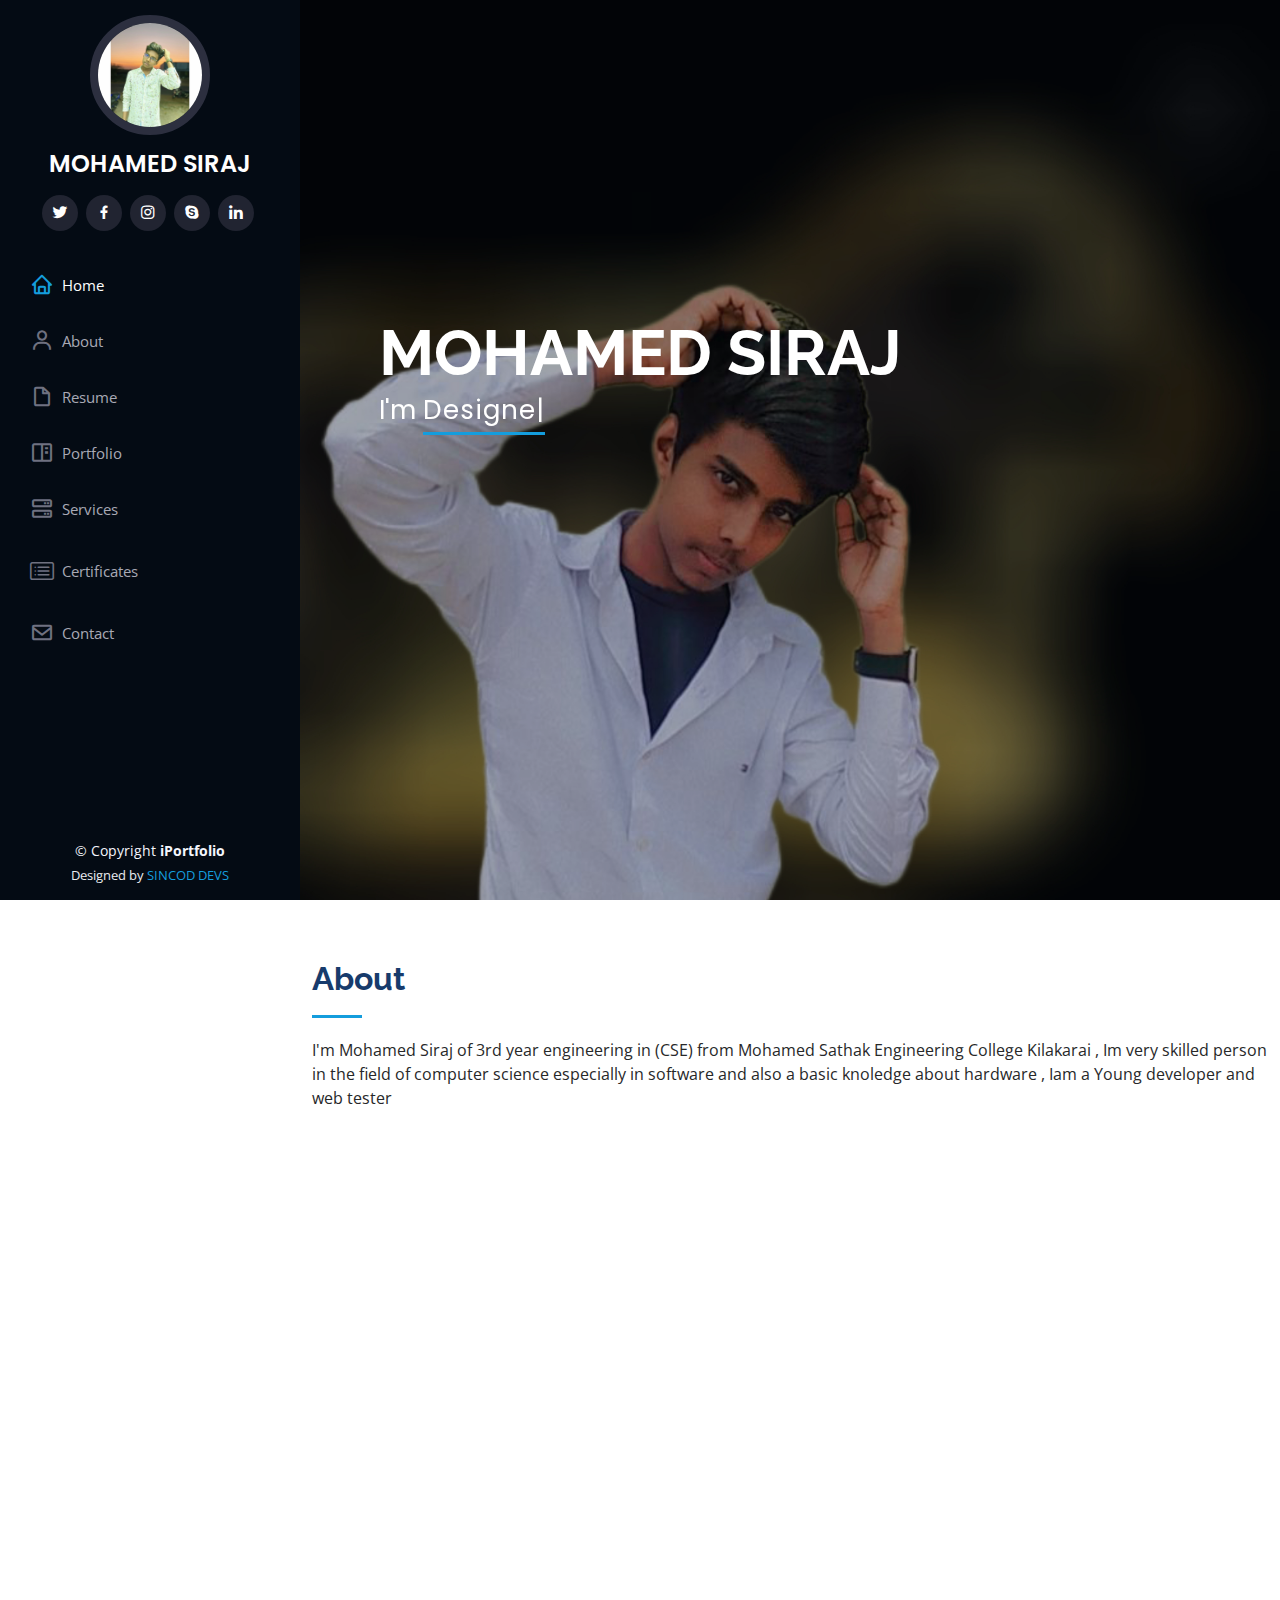
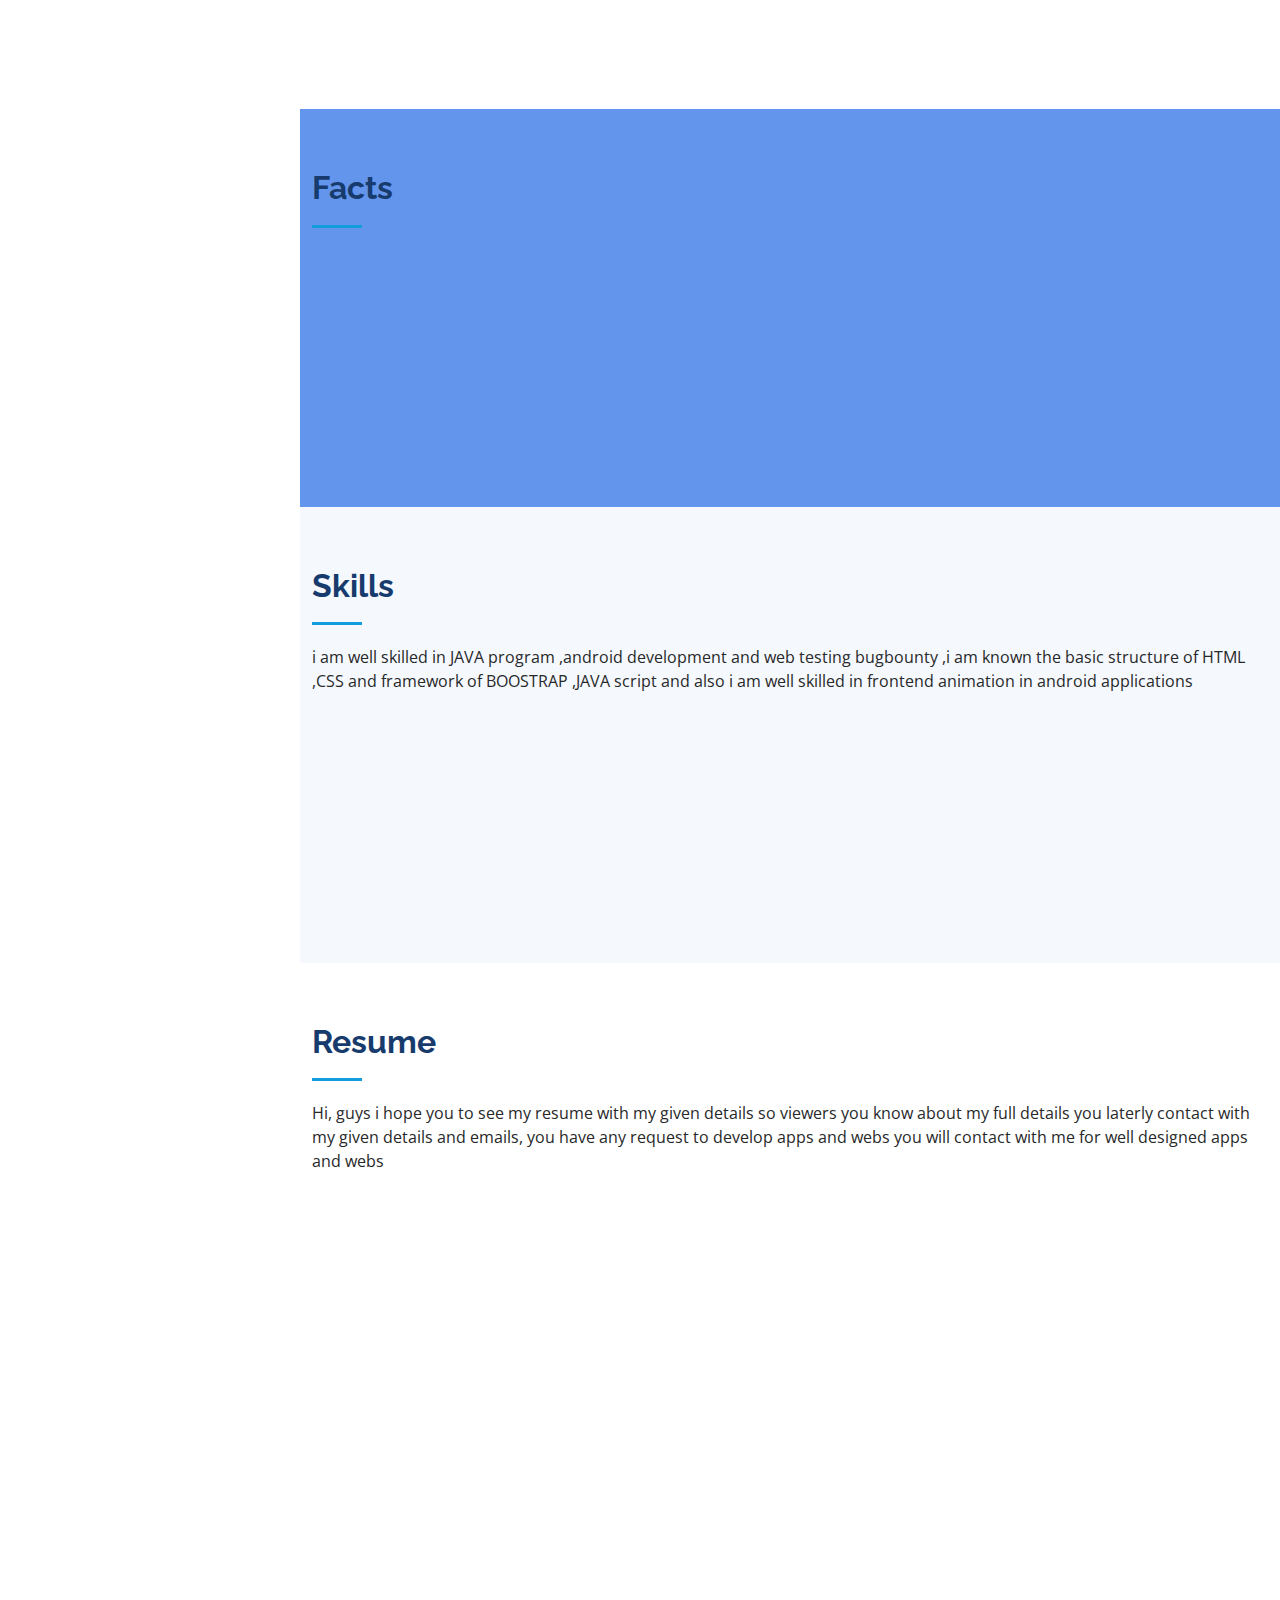
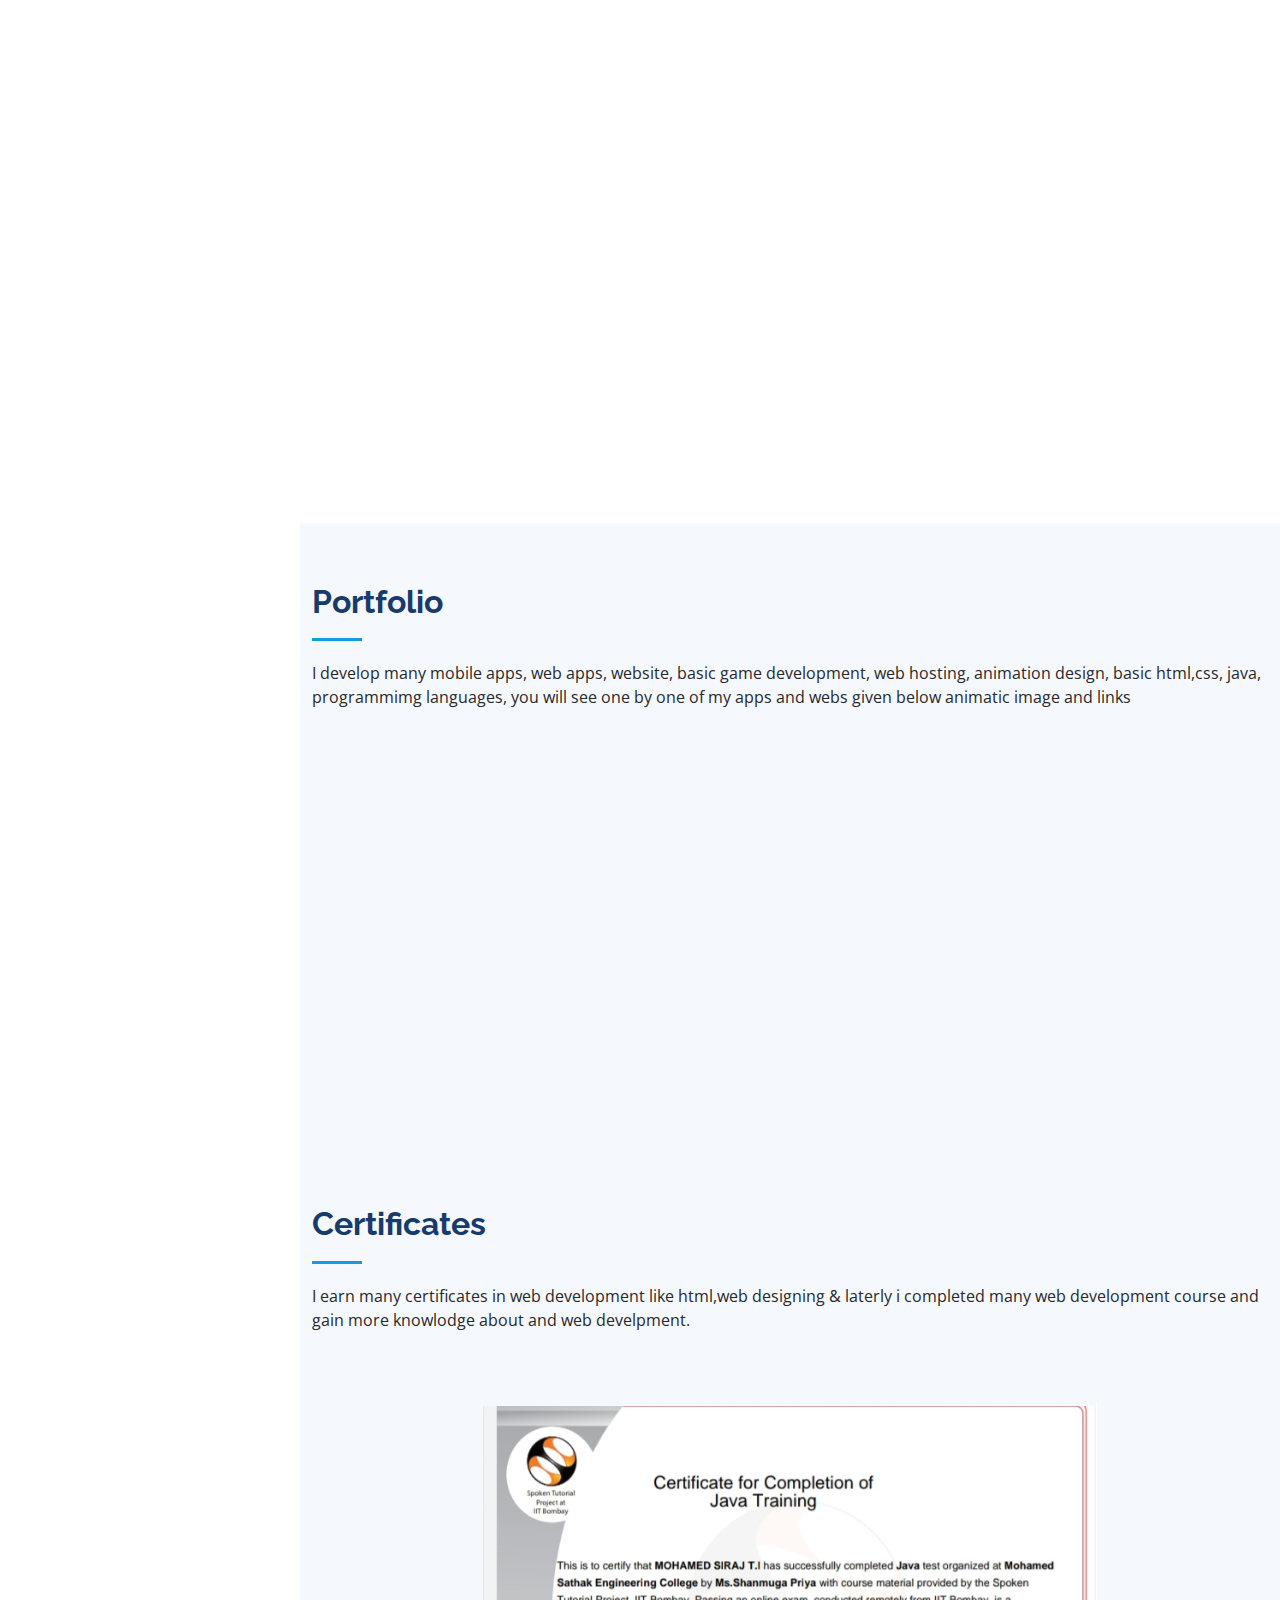
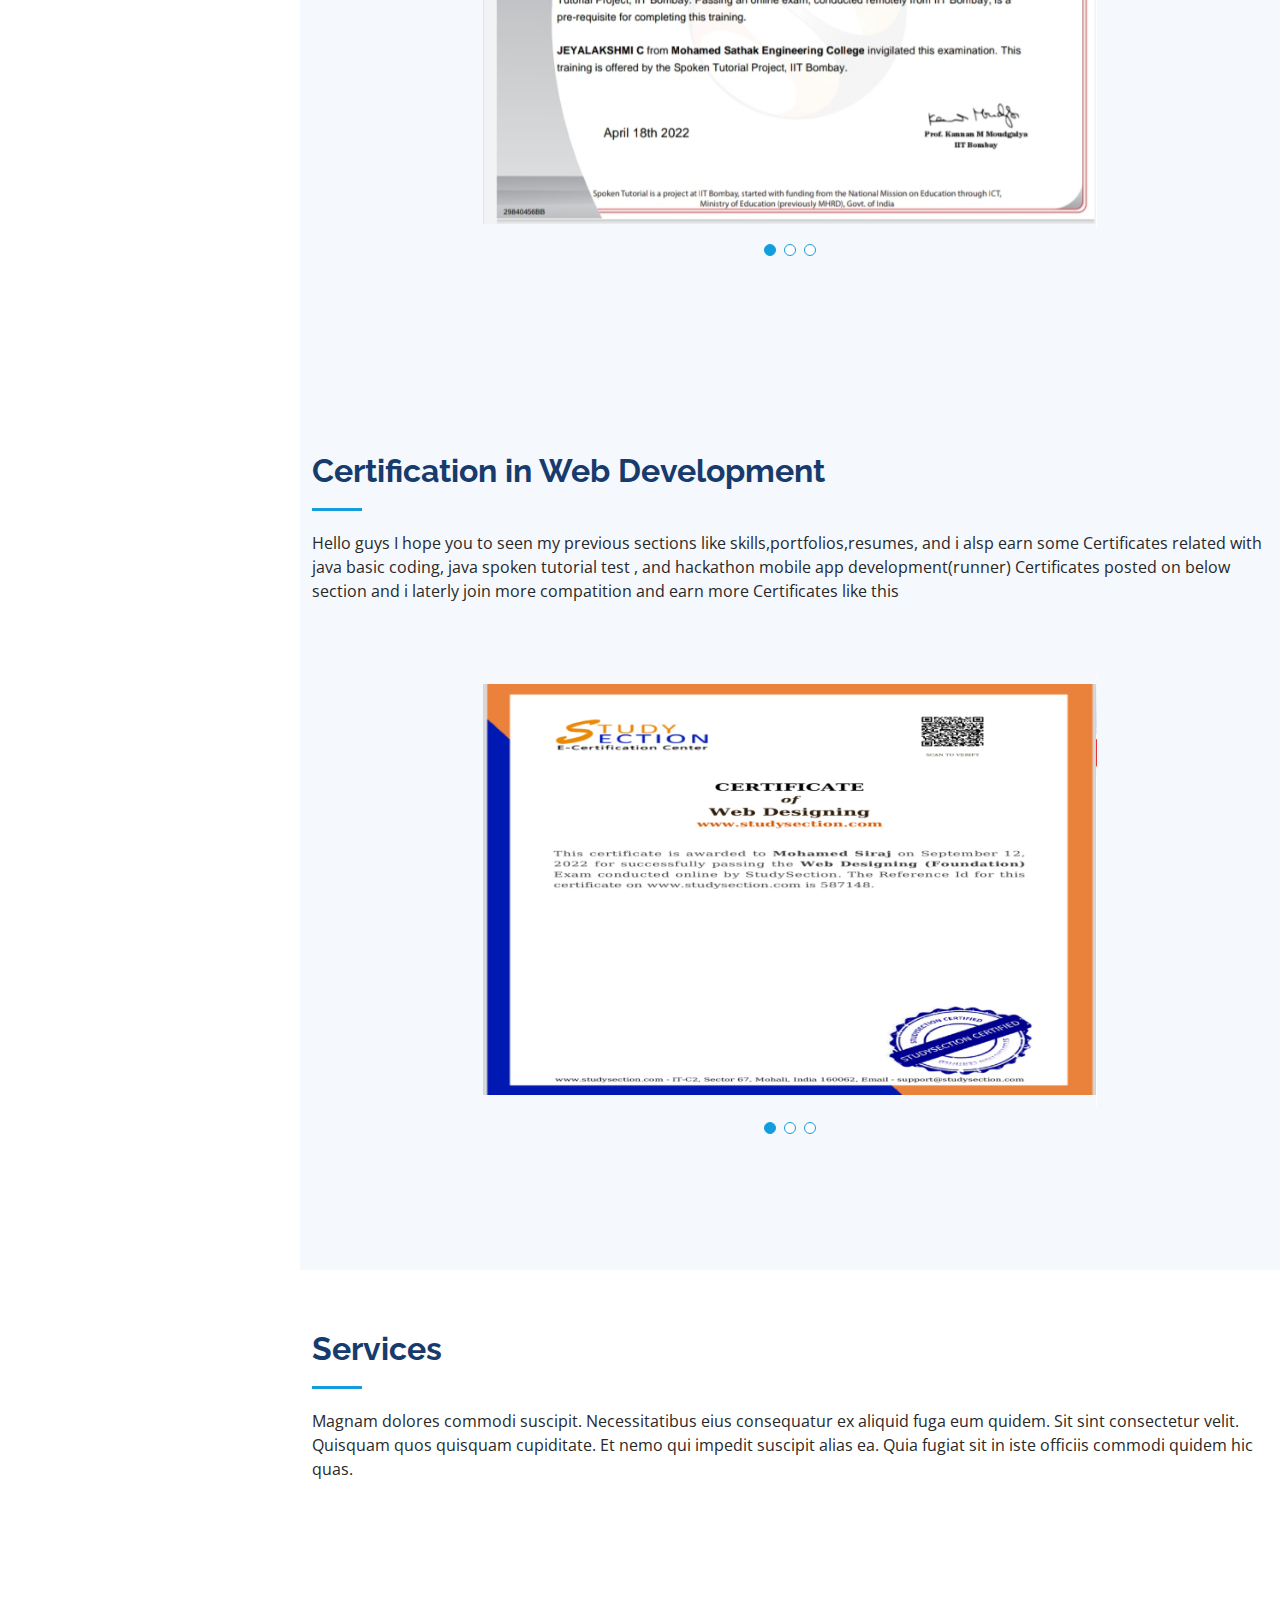
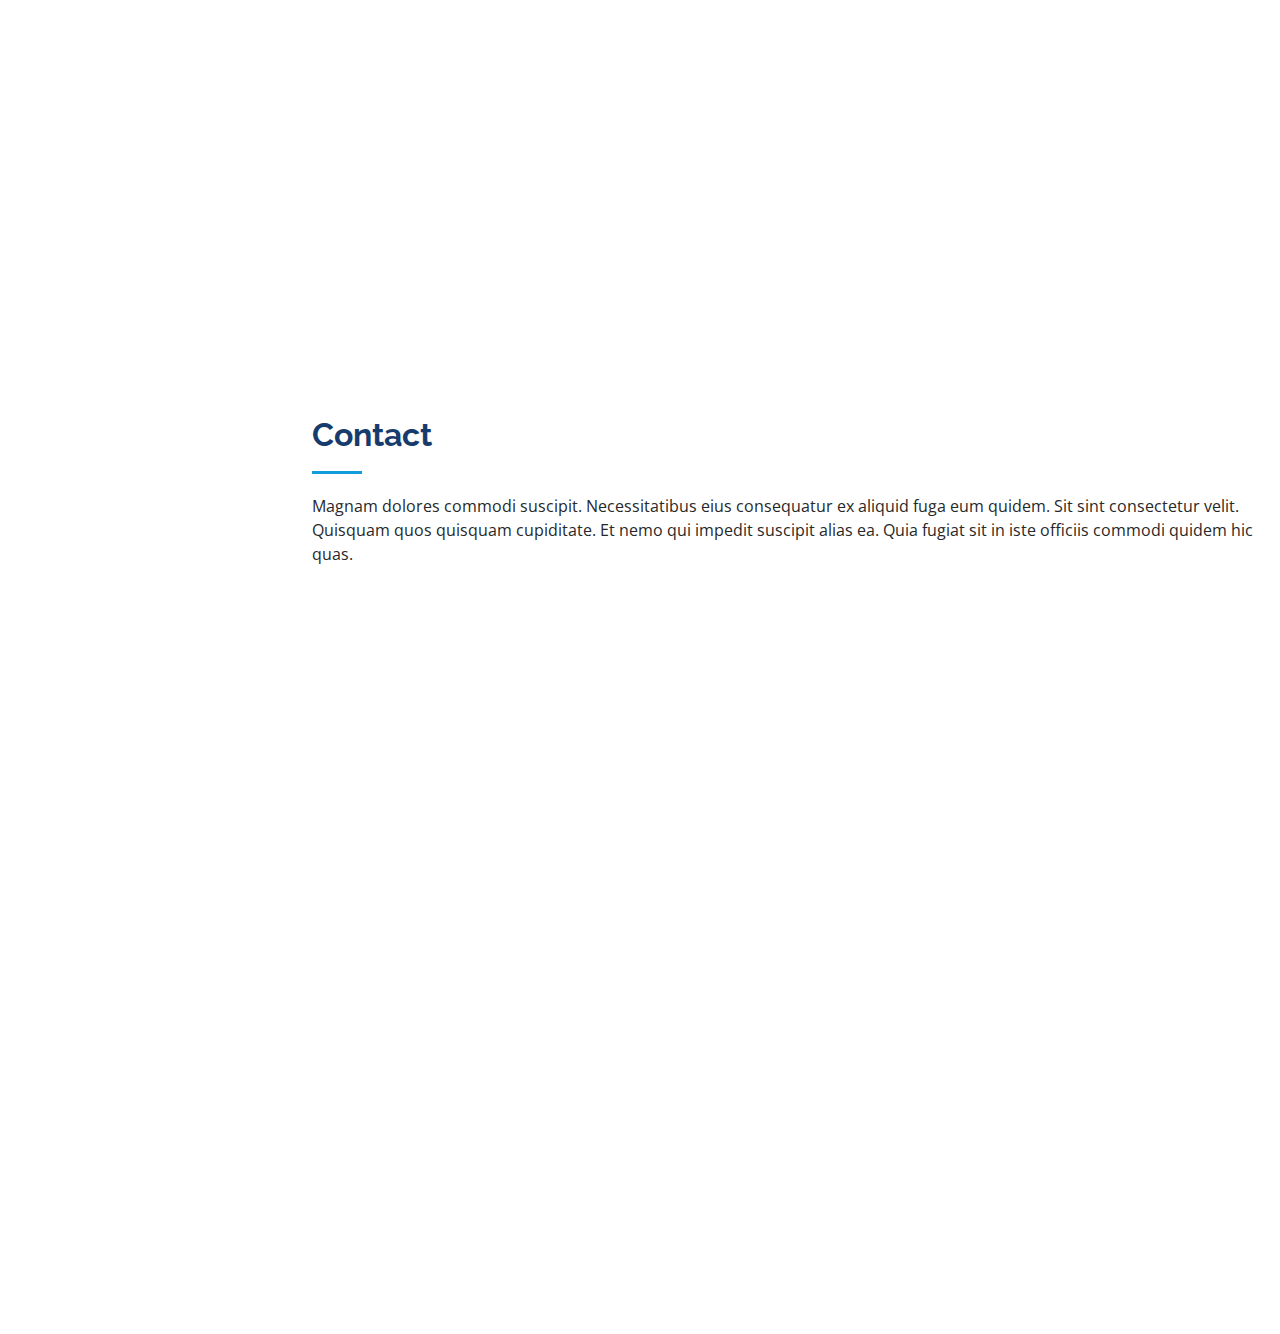
==== index.html @ d6db5597 "certficate update" ====
<!DOCTYPE html>
<html lang="en">

<head>
  <meta charset="utf-8">
  <meta content="width=device-width, initial-scale=1.0" name="viewport">

  <title>Mohamed siraj - portfolio</title>
  <meta content="" name="description">
  <meta content="" name="keywords">

  <!-- Favicons -->
  <link href="assets1/img/favicon.png" rel="icon">
  <link href="assets1/img/apple-touch-icon.png" rel="apple-touch-icon">

  <!-- Google Fonts -->
  <link href="https://fonts.googleapis.com/css?family=Open+Sans:300,300i,400,400i,600,600i,700,700i|Raleway:300,300i,400,400i,500,500i,600,600i,700,700i|Poppins:300,300i,400,400i,500,500i,600,600i,700,700i" rel="stylesheet">

  <!-- Vendor CSS Files -->
  <link href="assets/vendor/aos/aos.css" rel="stylesheet">
  <link href="assets/vendor/bootstrap/css/bootstrap.min.css" rel="stylesheet">
  <link href="assets/vendor/bootstrap-icons/bootstrap-icons.css" rel="stylesheet">
  <link href="assets/vendor/boxicons/css/boxicons.min.css" rel="stylesheet">
  <link href="assets/vendor/glightbox/css/glightbox.min.css" rel="stylesheet">
  <link href="assets/vendor/swiper/swiper-bundle.min.css" rel="stylesheet">

  <!-- Template Main CSS File -->
  <link href="assets/css/style.css" rel="stylesheet">

 
</head>

<body>

  <!-- ======= Mobile nav toggle button ======= -->
  <i class="bi bi-list mobile-nav-toggle d-xl-none"></i>

  
  
  <script type="module">
  // Import the functions you need from the SDKs you need
  import { initializeApp } from "https://www.gstatic.com/firebasejs/9.9.4/firebase-app.js";
  import { getAnalytics } from "https://www.gstatic.com/firebasejs/9.9.4/firebase-analytics.js";
  import { getDatabase } from "https://www.gstatic.com/firebasejs/9.9.4/firebase-database.js";
  import { getStorage } from "https://www.gstatic.com/firebasejs/9.9.4/firebase-analytics.js";
  import { getAuthentication } from "https://www.gstatic.com/firebasejs/9.9.4/firebase-auth.js";
  // TODO: Add SDKs for Firebase products that you want to use
  // https://firebase.google.com/docs/web/setup#available-libraries

  // Your web app's Firebase configuration
  // For Firebase JS SDK v7.20.0 and later, measurementId is optional
  const firebaseConfig = {
    apiKey: "AIzaSyDGvlFS9Atp6MIbkFaEzrzu4TJWOmEsTiU",
    authDomain: "sirajportfolio.firebaseapp.com",
    projectId: "sirajportfolio",
    storageBucket: "sirajportfolio.appspot.com",
    messagingSenderId: "904109869773",
    appId: "1:904109869773:web:65764b7cd0e0a2a2977784",
    measurementId: "G-HX9YPECWRG"
  };

  // Initialize Firebase
  const app = initializeApp(firebaseConfig);
  const analytics = getAnalytics(app);
</script>

  <!-- ======= Header ======= -->
  <header id="header">
    <div class="d-flex flex-column">

      <div class="profile">
        <img src="siraj.jpg" alt="" class="img-fluid rounded-circle">
        <h1 class="text-light"><a href="index.html">MOHAMED SIRAJ</a></h1>
        <div class="social-links mt-3 text-center">
          <a href="#" class="twitter"><i class="bx bxl-twitter"></i></a>
          <a href="https://www.facebook.com/mohamedsiraj.mohamedsiraj.967" class="facebook"><i class="bx bxl-facebook"></i></a>
          <a href="https://instagram.com/mr_dio_walker?igshid=YmMyMTA2M2Y=" class="instagram"><i class="bx bxl-instagram"></i></a>
          <a href="#" class="google-plus"><i class="bx bxl-skype"></i></a>
          <a href="https://www.linkedin.com/in/mohamed-siraj-1a1910234" class="linkedin"><i class="bx bxl-linkedin"></i></a>
        </div>
      </div>

      <nav id="navbar" class="nav-menu navbar">
        <ul>
          <li><a href="#hero" class="nav-link scrollto active"><i class="bx bx-home"></i> <span>Home</span></a></li>
          <li><a href="#about" class="nav-link scrollto"><i class="bx bx-user"></i> <span>About</span></a></li>
          <li><a href="#resume" class="nav-link scrollto"><i class="bx bx-file-blank"></i> <span>Resume</span></a></li>
          <li><a href="#portfolio" class="nav-link scrollto"><i class="bx bx-book-content"></i> <span>Portfolio</span></a></li>
          <li><a href="#services" class="nav-link scrollto"><i class="bx bx-server"></i> <span>Services</span></a></li>
           <li><a href="#Certificates" class="nav-link scrollto"><i class="bi bi-card-list"></i> <span>Certificates</span></a></li>
          <li><a href="#contact" class="nav-link scrollto"><i class="bx bx-envelope"></i> <span>Contact</span></a></li>
         
          
        </ul>
      </nav><!-- .nav-menu -->
    </div>
  </header><!-- End Header -->

  <!-- ======= Hero Section ======= -->
  <section id="hero" class="d-flex flex-column justify-content-center align-items-center">
    <div class="hero-container" data-aos="fade-in">
      <h1>MOHAMED SIRAJ</h1>
      <p>I'm <span class="typed" data-typed-items="Designer, Developer, Freelancer, Photographer"></span></p>
    </div>
    <div class="slideshow-container">

      <div class="mySlides fade">
        <div class="numbertext">1 / 3</div>
        <img src="assets/img/siraj.jpg" style="width:100%">
        <div class="text">Caption Text</div>
      </div>
      
      <div class="mySlides fade">
        <div class="numbertext">2 / 3</div>
        <img src="sirajbhai.jpg" style="width:100%">
        <div class="text">Caption Two</div>
      </div>
      
      <div class="mySlides fade">
        <div class="numbertext">3 / 3</div>
        <img src="siraj.jpg" style="width:100%">
        <div class="text">Caption Three</div>
      </div>
      
      </div>
      <br>
      
      <div style="text-align:center">
        <span class="dot"></span> 
        <span class="dot"></span> 
        <span class="dot"></span> 
      </div>

      <script>
        let slideIndex = 0;
        showSlides();
        
        function showSlides() {
          let i;
          let slides = document.getElementsByClassName("mySlides");
          let dots = document.getElementsByClassName("dot");
          for (i = 0; i < slides.length; i++) {
            slides[i].style.display = "none";  
          }
          slideIndex++;
          if (slideIndex > slides.length) {slideIndex = 1}    
          for (i = 0; i < dots.length; i++) {
            dots[i].className = dots[i].className.replace(" active", "");
          }
          slides[slideIndex-1].style.display = "block";  
          dots[slideIndex-1].className += " active";
          setTimeout(showSlides, 2000); // Change image every 2 seconds
        }
        </script>
              
  </section><!-- End Hero -->

  <main id="main">

    <!-- ======= About Section ======= -->
    <section id="about" class="about">
      <div class="container">

        <div class="section-title">
          <h2>About</h2>
          <p>I'm Mohamed Siraj of 3rd year engineering in (CSE) from Mohamed Sathak Engineering College Kilakarai , Im very skilled person in the field of computer science especially in software and also a basic knoledge about hardware , Iam a Young developer and web tester</p>
        </div>

        <div class="row">
          <div class="col-lg-4" data-aos="fade-right">
            <img src="assets1/img/fullimaherock.jpg" class="img-fluid" alt="noo image">
          </div>
          <div class="col-lg-8 pt-4 pt-lg-0 content" data-aos="fade-left">
            <h3>UI/UX Designer &amp; Web Developer.</h3>
            <p class="fst-italic">
              Lorem ipsum dolor sit amet, consectetur adipiscing elit, sed do eiusmod tempor incididunt ut labore et dolore
              magna aliqua.
            </p>
            <div class="row">
              <div class="col-lg-6">
                <ul>
                  <li><i class="bi bi-chevron-right"></i> <strong>Name:</strong> <span>siraj</span></li>
                  <li><i class="bi bi-chevron-right"></i> <strong>Birthday:</strong> <span>24 July 2002</span></li>
                  <li><i class="bi bi-chevron-right"></i> <strong>Website:</strong> <span>sincode.tech</span></li>
                  <li><i class="bi bi-chevron-right"></i> <strong>Phone:</strong> <span>8610673106</span></li>
                  <li><i class="bi bi-chevron-right"></i> <strong>City:</strong> <span>India, Tamilnadu</span></li>
                  
                 
                </ul>
              </div>
              <div class="col-lg-6">
                <ul>
                  <li><i class="bi bi-chevron-right"></i> <strong>Age:</strong> <span>20</span></li>
                  <li><i class="bi bi-chevron-right"></i> <strong>Degree:</strong> <span>B.E.CSE</span></li>
                  <li><i class="bi bi-chevron-right"></i> <strong>Email:</strong> <span>mohamedsiraj237@gmail.com</span></li>
                  <li><i class="bi bi-chevron-right"></i> <strong>Freelance:</strong> <span>Available</span></li>
                  
                </ul>
              </div>
            </div>
            <p>
              Officiis eligendi itaque labore et dolorum mollitia officiis optio vero. Quisquam sunt adipisci omnis et ut. Nulla accusantium dolor incidunt officia tempore. Et eius omnis.
              Cupiditate ut dicta maxime officiis quidem quia. Sed et consectetur qui quia repellendus itaque neque. Aliquid amet quidem ut quaerat cupiditate. Ab et eum qui repellendus omnis culpa magni laudantium dolores.
            </p>
          </div>
        </div>

      </div>
    </section><!-- End About Section -->

    <!-- ======= Facts Section ======= -->
    <section id="facts" class="facts">
      <div class="container">

        <div class="section-title">
          <h2>Facts</h2>
   
        </div>

        <div class="row no-gutters">

          <div class="col-lg-3 col-md-6 d-md-flex align-items-md-stretch" data-aos="fade-up">
            <div class="count-box">
              <i class="bi bi-emoji-smile"></i>
              <span data-purecounter-start="0" data-purecounter-end="6" data-purecounter-duration="1" class="purecounter"></span>
              <p><strong>Happy Clients</strong> Msec College and Shasc college</p>
            </div>
          </div>

          <div class="col-lg-3 col-md-6 d-md-flex align-items-md-stretch" data-aos="fade-up" data-aos-delay="100">
            <div class="count-box">
              <i class="bi bi-journal-richtext"></i>
              <span data-purecounter-start="0" data-purecounter-end="10" data-purecounter-duration="1" class="purecounter"></span>
              <p><strong>Projects</strong> we are develped 10+ projects</p>
            </div>
          </div>

          <div class="col-lg-3 col-md-6 d-md-flex align-items-md-stretch" data-aos="fade-up" data-aos-delay="200">
            <div class="count-box">
              <i class="bi bi-headset"></i>
              <span data-purecounter-start="0" data-purecounter-end="145" data-purecounter-duration="1" class="purecounter"></span>
              <p><strong>Hours Of Support</strong> develop apps and webs</p>
            </div>
          </div>

          <div class="col-lg-3 col-md-6 d-md-flex align-items-md-stretch" data-aos="fade-up" data-aos-delay="300">
            <div class="count-box">
              <i class="bi bi-people"></i>
              <span data-purecounter-start="0" data-purecounter-end="7" data-purecounter-duration="1" class="purecounter"></span>
              <p><strong>Hard Workers</strong> Sincod Team</p>
            </div>
          </div>

        </div>

      </div>
    </section><!-- End Facts Section -->

    <!-- ======= Skills Section ======= -->
    <section id="skills" class="skills section-bg">
      <div class="container">

        <div class="section-title">
          <h2>Skills</h2>
          <p>i am well skilled in JAVA program ,android development and web testing bugbounty
          ,i am known the basic structure of HTML ,CSS and framework of BOOSTRAP ,JAVA script and also
          i am well skilled in frontend animation in android applications
          </p>
        </div>

        <div class="row skills-content">

          <div class="col-lg-6" data-aos="fade-up">

            <div class="progress">
              <span class="skill">HTML <i class="val">70%</i></span>
              <div class="progress-bar-wrap">
                <div class="progress-bar" role="progressbar" aria-valuenow="70" aria-valuemin="0" aria-valuemax="100"></div>
              </div>
            </div>

            <div class="progress">
              <span class="skill">CSS <i class="val">60%</i></span>
              <div class="progress-bar-wrap">
                <div class="progress-bar" role="progressbar" aria-valuenow="60" aria-valuemin="0" aria-valuemax="100"></div>
              </div>
            </div>

            <div class="progress">
              <span class="skill">JavaScript <i class="val">50%</i></span>
              <div class="progress-bar-wrap">
                <div class="progress-bar" role="progressbar" aria-valuenow="50" aria-valuemin="0" aria-valuemax="100"></div>
              </div>
            </div>

          </div>

          <div class="col-lg-6" data-aos="fade-up" data-aos-delay="100">

            <div class="progress">
              <span class="skill">PHP <i class="val">40%</i></span>
              <div class="progress-bar-wrap">
                <div class="progress-bar" role="progressbar" aria-valuenow="40" aria-valuemin="0" aria-valuemax="100"></div>
              </div>
            </div>

            <div class="progress">
              <span class="skill">animation  <i class="val">90%</i></span>
              <div class="progress-bar-wrap">
                <div class="progress-bar" role="progressbar" aria-valuenow="90" aria-valuemin="0" aria-valuemax="100"></div>
              </div>
            </div>

            <div class="progress">
              <span class="skill">Photoshop <i class="val">77%</i></span>
              <div class="progress-bar-wrap">
                <div class="progress-bar" role="progressbar" aria-valuenow="77" aria-valuemin="0" aria-valuemax="100"></div>
              </div>
            </div>

          </div>

        </div>

      </div>
    </section><!-- End Skills Section -->

    <!-- ======= Resume Section ======= -->
    <section id="resume" class="resume">
      <div class="container">

        <div class="section-title">
          <h2>Resume</h2>
          <p>Hi, guys i hope you to see my resume with my given details so viewers you know about my full details you laterly contact with my given details and emails, you have any request to develop apps and webs you will contact with me for well designed apps and webs </p>
        </div>

        <div class="row">
          <div class="col-lg-6" data-aos="fade-up">
            <h3 class="resume-title">Sumary</h3>
            <div class="resume-item pb-0">
              <h4>mohamed siraj</h4>
              <p><em>Iam Mohamed Siraj from kilakarai,Ramanathapuram District, Iam studying in Mohamed Sathak Engineering College in Department of CSE in 2nd year </em></p>
              <ul>
                <li>india,tamilnadu,sivagangai</li>
                <li>8610673106</li>
                <li>mohamedsiraj237@gmail.com</li>
              </ul>
            </div>

            <h3 class="resume-title">Education</h3>
            <div class="resume-item">
              <h4>bachler of  Computer Science engineering &amp; Web Design</h4>
              <h5>2020 - 2024</h5>
              <p><em>Mohamed Sathak Engineering College </em></p>
              <p>Qui deserunt veniam. Et sed aliquam labore tempore sed quisquam iusto autem sit. Ea vero voluptatum qui ut dignissimos deleniti nerada porti sand markend</p>
            </div>
            <div class="resume-item">
              <h4>+2 studies &amp; programmimg</h4>
              <h5>2018 - 2020</h5>
              <p><em>St.Anne's convent Higher Secondary School </em></p>
              <p>Quia nobis sequi est occaecati aut. Repudiandae et iusto quae reiciendis et quis Eius vel ratione eius unde vitae rerum voluptates asperiores voluptatem Earum molestiae consequatur neque etlon sader mart dila</p>
            </div>
          </div>
          <div class="col-lg-6" data-aos="fade-up" data-aos-delay="100">
            <h3 class="resume-title">Professional Experience</h3>
            <div class="resume-item">
              <h4>App development using java</h4>
              <h5>2022 - Present</h5>
              <p><em> </em></p>
              <ul>
                <li>Java is a widely used object-oriented programming language and software platform that runs on billions of devices</li>
                <li>ncluding notebook computers, mobile devices, gaming consoles, medical devices and many others. The rules and syntax of Java are based on the C and C++ languages.. </li>
                <li>ava app development offers the unique feature “Write Once and Run Anywhere” that allows Java developers </li>
                <li>The production of project budgets ranging from $2,000 - $25,000</li>
              </ul>
            </div>
            <div class="resume-item">
              <h4>web development using html css js</h4>
              <h5>2020 - 2024</h5>
              <p><em>Stepping Stone Advertising, New York, NY</em></p>
              <ul>
                <li>Web development is used to build a website using some languages like html,css,js,.</li>
                <li>HTML (HyperText Markup Language) is the most basic building block of the Web. It defines the meaning and structure of web content.</li>
                <li>What is framework  in programming?
                  A framework in programming is a tool that provides ready-made components or solutions that are customized in order to speed up development</li>
                
              </ul>
            </div>
          </div>
        </div>

      </div>
    </section><!-- End Resume Section -->

    <!-- ======= Portfolio Section ======= -->
    <section id="portfolio" class="portfolio section-bg">
      <div class="container">

        <div class="section-title">
          <h2>Portfolio</h2>
          <p>I develop many mobile apps, web apps, website, basic game development, web hosting, animation design, basic html,css, java, programmimg languages, you will see one by one of my apps and webs given below animatic image and links</p>
        </div>

        <div class="row" data-aos="fade-up">
          <div class="col-lg-12 d-flex justify-content-center">
            <ul id="portfolio-flters">
              <li data-filter="*" class="filter-active">All</li>
              <li data-filter=".filter-app">App</li>
              <li data-filter=".filter-card">Card</li>
              <li data-filter=".filter-web">Web</li>
            </ul>
          </div>
        </div>

        <div class="row portfolio-container" data-aos="fade-up" data-aos-delay="100">

          <div class="col-lg-4 col-md-6 portfolio-item filter-app">
            <div class="portfolio-wrap">
              <img src="assets1/img/portfolio/mobile app.jpg" class="img-fluid" alt="">
              <div class="portfolio-links">
                <a href="assets1/img/portfolio/mobile app.jpg" data-gallery="portfolioGallery" class="portfolio-lightbox" title="App 1"><i class="bx bx-plus"></i></a>
                <a href="appdevelop.html" title="More Details"><i class="bx bx-link"></i></a>
              </div>
            </div>  
          </div>

          <div class="col-lg-4 col-md-6 portfolio-item filter-web">
            <div class="portfolio-wrap">
              <img src="assets1/img/portfolio/quizer.jpg" class="img-fluid" alt="">
              <div class="portfolio-links">
                <a href="assets1/img/portfolio/quizer.jpg" data-gallery="portfolioGallery" class="portfolio-lightbox" title="Web 3"><i class="bx bx-plus"></i></a>
                <a href="inner-page2.html" title="More Details"><i class="bx bx-link"></i></a>
              </div>
            </div>
          </div>

          <div class="col-lg-4 col-md-6 portfolio-item filter-app">
            <div class="portfolio-wrap">
              <img src="assets1/img/portfolio/converter.jpg" class="img-fluid" alt="">
              <div class="portfolio-links">
                <a href="assets1/img/portfolio/converter.jpg" data-gallery="portfolioGallery" class="portfolio-lightbox" title="App 2"><i class="bx bx-plus"></i></a>
                <a href="portfolio-converter.html" title="More Details"><i class="bx bx-link"></i></a>
              </div>
            </div>
          </div>

          <div class="col-lg-4 col-md-6 portfolio-item filter-app">
            <div class="portfolio-wrap">
              <img src="assets1/img/portfolio/calculator.jpg" class="img-fluid" alt="">
              <div class="portfolio-links">
                <a href="assets1/img/portfolio/calculator.jpg" data-gallery="portfolioGallery" class="portfolio-lightbox" title="App 2"><i class="bx bx-plus"></i></a>
                <a href="calculater.html" title="More Details"><i class="bx bx-link"></i></a>
              </div>
            </div>
          </div>

          <div class="col-lg-4 col-md-6 portfolio-item filter-card">
            <div class="portfolio-wrap">
              <img src="assets1/img/portfolio/login.jpg" class="img-fluid" alt="">
              <div class="portfolio-links">
                <a href="assets1/img/portfolio/login.jpg" data-gallery="portfolioGallery" class="portfolio-lightbox" title="Card 2"><i class="bx bx-plus"></i></a>
                <a href="portfolio-login.html" title="More Details"><i class="bx bx-link"></i></a>
              </div>
            </div>
          </div>

          <div class="col-lg-4 col-md-6 portfolio-item filter-web">
            <div class="portfolio-wrap">
              <img src="assets1/img/portfolio/bug.jpg" class="img-fluid" alt="">
              <div class="portfolio-links">
                <a href="assets1/img/portfolio/bug.jpg" data-gallery="portfolioGallery" class="portfolio-lightbox" title="Web 2"><i class="bx bx-plus"></i></a>
                <a href="bug.html" title="More Details"><i class="bx bx-link"></i></a>
              </div>
            </div>
          </div>

          <div class="col-lg-4 col-md-6 portfolio-item filter-app">
            <div class="portfolio-wrap">
              <img src="assets1/img/portfolio/noda.jpg" class="img-fluid" alt="poda loosu">
              <div class="portfolio-links">
                <a href="assets1/img/portfolio/noda.jpg" data-gallery="portfolioGallery" class="portfolio-lightbox" title="App 3"><i class="bx bx-plus"></i></a>
                <a href="portfolio-details.html" title="More Details"><i class="bx bx-link"></i></a>
              </div>
            </div>
          </div>

          <div class="col-lg-4 col-md-6 portfolio-item filter-card">
            <div class="portfolio-wrap">
              <img src="assets1/img/portfolio/game.jpg" class="img-fluid" alt="">
              <div class="portfolio-links">
                <a href="assets11/img/portfolio/game.jpg" data-gallery="portfolioGallery" class="portfolio-lightbox" title="Card 1"><i class="bx bx-plus"></i></a>
                <a href="game.html" title="More Details"><i class="bx bx-link"></i></a>
              </div>
            </div>
          </div>

          <div class="col-lg-4 col-md-6 portfolio-item filter-card">
            <div class="portfolio-wrap">
              <img src="assets1/img/portfolio/programmimg.jpg" class="img-fluid" alt="">
              <div class="portfolio-links">
                <a href="assets1/img/portfolio/programmimg.jpg" data-gallery="portfolioGallery" class="portfolio-lightbox" title="Card 3"><i class="bx bx-plus"></i></a>
                <a href="program.html" title="More Details"><i class="bx bx-link"></i></a>
              </div>
            </div>
          </div>

          <div class="col-lg-4 col-md-6 portfolio-item filter-web">
            <div class="portfolio-wrap">
              <img src="assets1/img/portfolio/web hosting.jpg" class="img-fluid" alt="">
              <div class="portfolio-links">
                <a href="assets1/img/portfolio/web hosting.jpg" data-gallery="portfolioGallery" class="portfolio-lightbox" title="Web 3"><i class="bx bx-plus"></i></a>
                <a href="hosting.html" title="More Details"><i class="bx bx-link"></i></a>
              </div>
            </div>
          </div>

        </div>

      </div>

      <div class="col-lg-4 col-md-6 portfolio-item filter-web">
        <div class="portfolio-wrap">
          <img src="assets1/img/portfolio/web development.jpg" class="img-fluid" alt="">
          <div class="portfolio-links">
            <a href="assets1/img/portfolio/web development.jpg" data-gallery="portfolioGallery" class="portfolio-lightbox" title="Web 3"><i class="bx bx-plus"></i></a>
            <a href="webdevelop.html" title="More Details"><i class="bx bx-link"></i></a>
          </div>
        </div>
      </div>

    </div>

  </div>
    </section><!-- End Portfolio Section -->
  
   <section id="Certificates" class="Certificates section-bg">
      <div class="container">

        <div class="section-title">
          <h2>Certificates</h2>
          <p> I earn many certificates in web development like html,web designing & laterly i completed many web development course and gain more knowlodge about and web develpment. </p>
        </div>
        
        <section id="portfolio-details" class="portfolio-details">
          <div class="container">
    
            <div class="row gy-4">
    
              <div class="  col-lg-6 col-lg-8 mx-auto margin">
                <div class="portfolio-details-slider swiper">
                  <div class="swiper-wrapper align-items-center">
    
                    <div class="swiper-slide">
                      <img src="assets/img/certificate1.jpeg" alt="loading...">
                    </div>
    
                    <div class="swiper-slide">
                      <img src="assets/img/certificate2.jpeg" alt="loading...">
                    </div>
    
                    <div class="swiper-slide">
                      <img src="assets/img/certificate3.jpeg" alt="loading...">
                    </div>
    
                  </div>
                  <div class="swiper-pagination"></div>
                </div>
              </div>
  </div>
          </div>
        </section>
      </div>
    </section>
        </section>

<section id="Certificates" class="Certificates section-bg">
          <div class="container">
    
            <div class="section-title">
              <h2>Certification in Web Development</h2>
              <p>Hello guys I hope you to seen my previous sections like skills,portfolios,resumes, and i alsp earn some Certificates related with java basic coding, java spoken tutorial test , and hackathon mobile app development(runner) Certificates posted on below section and i laterly join more compatition and earn more Certificates like this </p>
            </div>
            
            <section id="portfolio-details" class="portfolio-details">
              <div class="container">
        
                <div class="row gy-4">
        
                  <div class="col-lg-6 col-lg-8 mx-auto margin ">
                    <div class="portfolio-details-slider swiper">
                      <div class="swiper-wrapper align-items-center">
        
                        <div class="swiper-slide">
                          <img src="assets/img/web certi.png" alt="loading...">
                        </div>
        
                        <div class="swiper-slide">
                          <img src="assets/img/webcert2.jpg" alt="loading...">
                        </div>
        
                        <div class="swiper-slide">
                          <img src="assets/img/web certi.png" alt="loading...">
                        </div>
        
                      </div>
                      <div class="swiper-pagination"></div>
                    </div>
                  </div>
        </div>
              </div>
            </section>
          </div>
        </section>
            </section>
  
   
    <!-- ======= Services Section ======= -->
    <section id="services" class="services">
      <div class="container">

        <div class="section-title">
          <h2>Services</h2>
          <p>Magnam dolores commodi suscipit. Necessitatibus eius consequatur ex aliquid fuga eum quidem. Sit sint consectetur velit. Quisquam quos quisquam cupiditate. Et nemo qui impedit suscipit alias ea. Quia fugiat sit in iste officiis commodi quidem hic quas.</p>
        </div>

        <div class="row">
          <div class="col-lg-4 col-md-6 icon-box" data-aos="fade-up">
            <div class="icon"><i class="bi bi-app"></i></div>
            <h4 class="title"><a href="">App development</a></h4>
            <p class="description">we are developing mobile app using java language, software like android studio, with different libraries and animation files </p>
          </div>
          <div class="col-lg-4 col-md-6 icon-box" data-aos="fade-up" data-aos-delay="100">
            <div class="icon"><i class="bi bi-globe2"></i></div>
            <h4 class="title"><a href="">Web development</a></h4>
            <p class="description">we are developing websites using html,css,js,boostrap,firebase, and develop many website using like template modifiable</p>
          </div>
          <div class="col-lg-4 col-md-6 icon-box" data-aos="fade-up" data-aos-delay="200">
            <div class="icon"><i class="bi bi-front"></i></div>
            <h4 class="title"><a href="">Frontend Developer</a></h4>
            <p class="description">Frontend means you look any apps and websites like its interface you can see a frontview of web or app is called frontend</p>
          </div>
          <div class="col-lg-4 col-md-6 icon-box" data-aos="fade-up" data-aos-delay="300">
            <div class="icon"><i class="bi bi-asterisk"></i></div>
            <h4 class="title"><a href="">React native </a></h4>
            <p class="description">React Native is used to develop a app with 2 types of mobile softeare android & ios we laterly develop some apps using this R-N</p>
          </div>
          <div class="col-lg-4 col-md-6 icon-box" data-aos="fade-up" data-aos-delay="400">
            <div class="icon"><i class="bi bi-bullseye"></i></div>
            <h4 class="title"><a href="">React js</a></h4>
            <p class="description">React js is one of the library used in websites it's used to improve our web design perfectly and colorfully so we are already used. </p>
          </div>
          <div class="col-lg-4 col-md-6 icon-box" data-aos="fade-up" data-aos-delay="500">
            <div class="icon"><i class="bi bi-back"></i></div>
            <h4 class="title"><a href="">Backend Developer</a></h4>
            <p class="description">BackEnd is used to store the user details in differnt database like mysql,firebase,Django,etc, to secure user details.</p>
          </div>
        </div>

      </div>
    </section><!-- End Services Section -->

  


    <!-- ======= Contact Section ======= -->
    <section id="contact" class="contact">
      <div class="container">

        <div class="section-title">
          <h2>Contact</h2>
          <p>Magnam dolores commodi suscipit. Necessitatibus eius consequatur ex aliquid fuga eum quidem. Sit sint consectetur velit. Quisquam quos quisquam cupiditate. Et nemo qui impedit suscipit alias ea. Quia fugiat sit in iste officiis commodi quidem hic quas.</p>
        </div>

        <div class="row" data-aos="fade-in">

          <div class="col-lg-5 d-flex align-items-stretch">
            <div class="info">
              <div class="address">
                <i class="bi bi-geo-alt"></i>
                <h4>Location:</h4>
                <p>Ramanathapuram, kilakarai-623517</p>
              </div>

              <div class="email">
                <i class="bi bi-envelope"></i>
                <h4>Email:</h4>
                <p>mohamedsiraj237@gmail.com</p>
              </div>

              <div class="phone">
                <i class="bi bi-phone"></i>
                <h4>Call:</h4>
                <p>+91 861 067 310 6</p>
              </div>

              <iframe src="https://www.google.com/maps/embed?pb=!1m18!1m12!1m3!1d15752.46341493434!2d78.77531861486268!3d9.233934873804602!2m3!1f0!2f0!3f0!3m2!1i1024!2i768!4f13.1!3m3!1m2!1s0x3b019b069bcf465d%3A0x914ca2e623a4b937!2sKeelakarai%2C%20Tamil%20Nadu!5e0!3m2!1sen!2sin!4v1653453550678!5m2!1sen!2sin" frameborder="0" style="border:0; width: 100%; height: 290px;" allowfullscreen></iframe>
            </div>

          </div>

          <div class="col-lg-7 mt-5 mt-lg-0 d-flex align-items-stretch">
            <form action="forms/contact.php" method="post" role="form" class="php-email-form">
              <div class="row">
                <div class="form-group col-md-6">
                  <label for="name">Your Name</label>
                  <input type="text" name="name" class="form-control" id="name" required>
                </div>
                <div class="form-group col-md-6">
                  <label for="name">Your Email</label>
                  <input type="email" class="form-control" name="email" id="email" required>
                </div>
              </div>
              <div class="form-group">
                <label for="name">Mobile Number</label>
                <input type="text" class="form-control" name="subject" id="subject" required>
              </div>
              <div class="form-group">
                <label for="name">Message</label>
                <textarea class="form-control" name="message" rows="10" required></textarea>
              </div>
              <div class="my-3">
                <div class="loading">Loading</div>
                <div class="error-message"></div>
                <div class="sent-message">Your message has been sent. Thank you!</div>
              </div>
              <div class="text-center"><button type="submit">Send Message</button></div>
            </form>
          </div>

        </div>

      </div>
    </section><!-- End Contact Section -->

  </main><!-- End #main -->

  <!-- ======= Footer ======= -->
  <footer id="footer">
    <div class="container">
      <div class="copyright">
        &copy; Copyright <strong><span>iPortfolio</span></strong>
      </div>
      <div class="credits">
        <!-- All the links in the footer should remain intact. -->
        <!-- You can delete the links only if you purchased the pro version. -->
        <!-- Licensing information: https://bootstrapmade.com/license/ -->
        <!-- Purchase the pro version with working PHP/AJAX contact form: https://bootstrapmade.com/iportfolio-bootstrap-portfolio-websites-template/ -->
        Designed by <a href="https://www.sincod.tech/">SINCOD DEVS</a>
      </div>
    </div>
  </footer><!-- End  Footer -->

  <a href="#" class="back-to-top d-flex align-items-center justify-content-center"><i class="bi bi-arrow-up-short"></i></a>

  <!-- Vendor JS Files -->
  <script src="assets/vendor/purecounter/purecounter.js"></script>
  <script src="assets/vendor/aos/aos.js"></script>
  <script src="assets/vendor/bootstrap/js/bootstrap.bundle.min.js"></script>
  <script src="assets/vendor/glightbox/js/glightbox.min.js"></script>
  <script src="assets/vendor/isotope-layout/isotope.pkgd.min.js"></script>
  <script src="assets/vendor/swiper/swiper-bundle.min.js"></script>
  <script src="assets/vendor/typed.js/typed.min.js"></script>
  <script src="assets/vendor/waypoints/noframework.waypoints.js"></script>
  <script src="assets/vendor/php-email-form/validate.js"></script>

  <!-- Template Main JS File -->
  <script src="assets/js/main.js"></script>

  <script src="https://code.tidio.co/9bnjv1b1qskzhx5bmbinsqfik5voywqs.js" async></script>
</body>

</html>
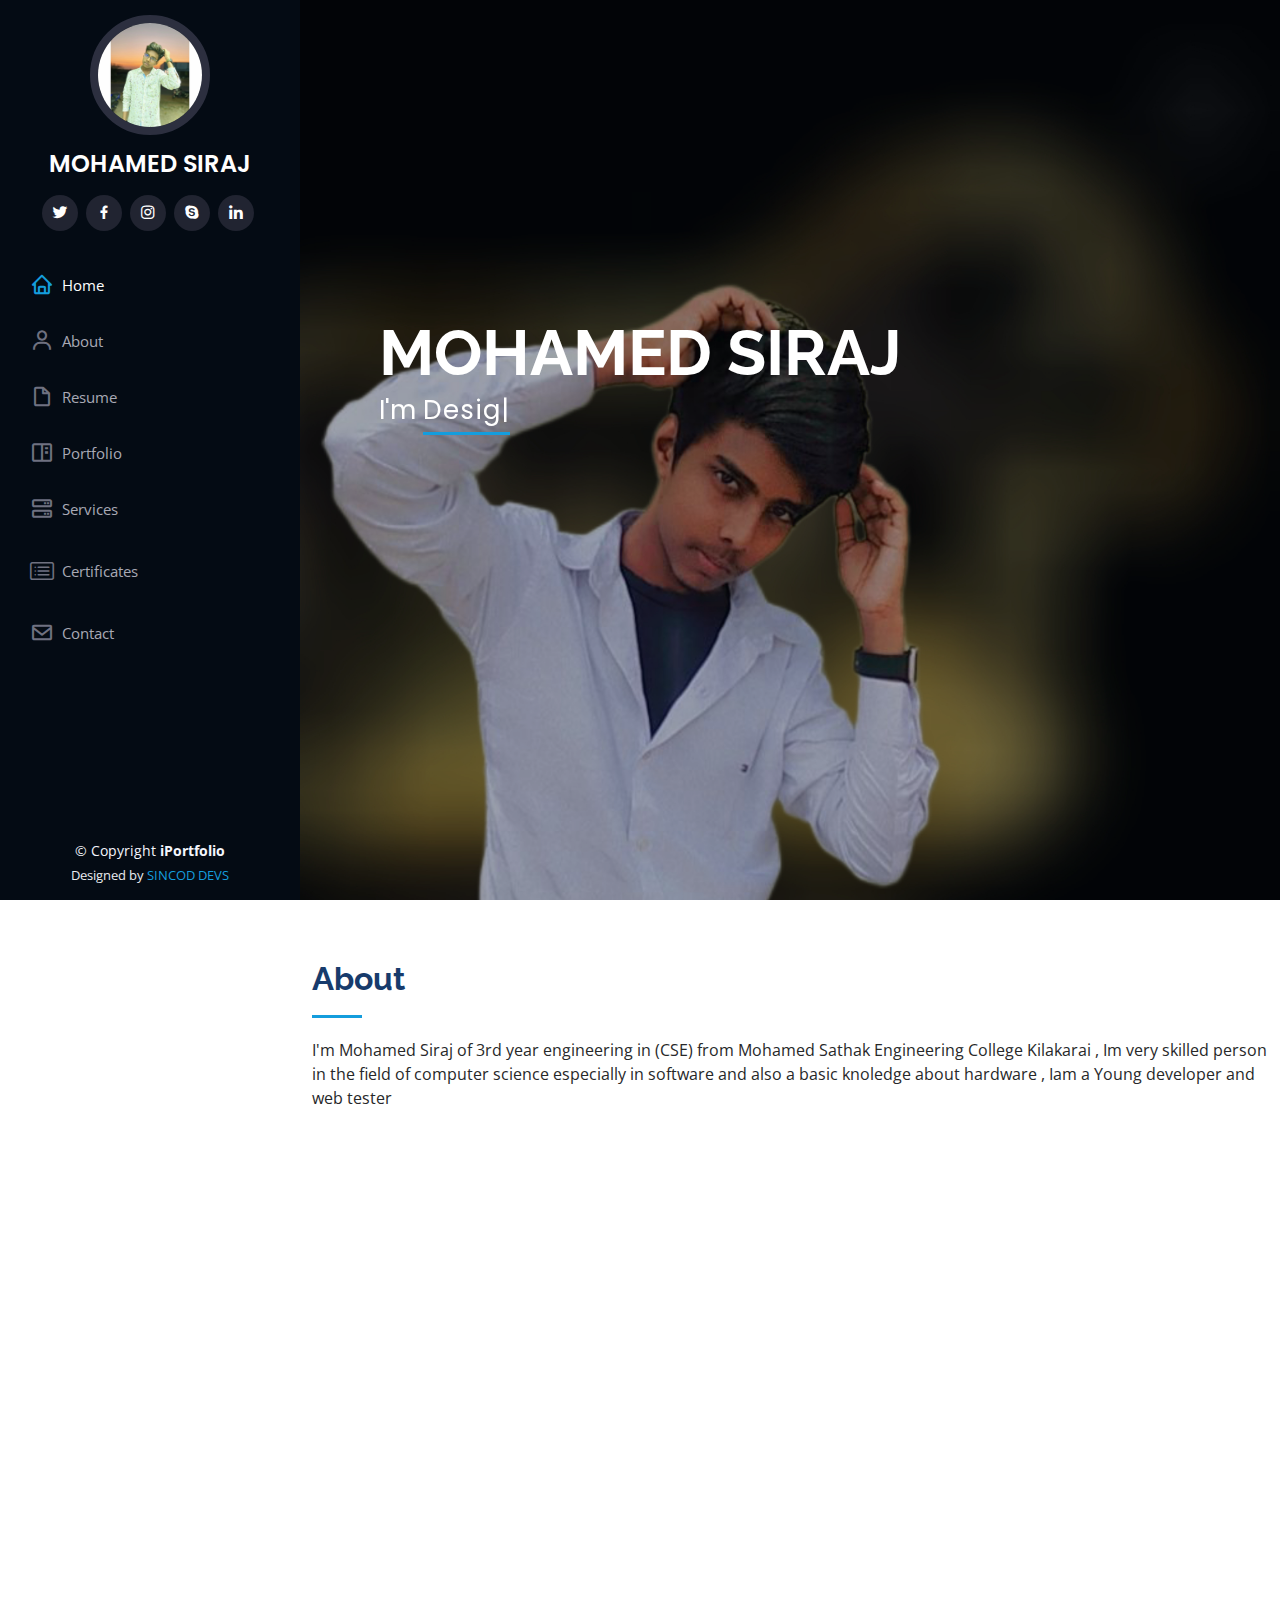
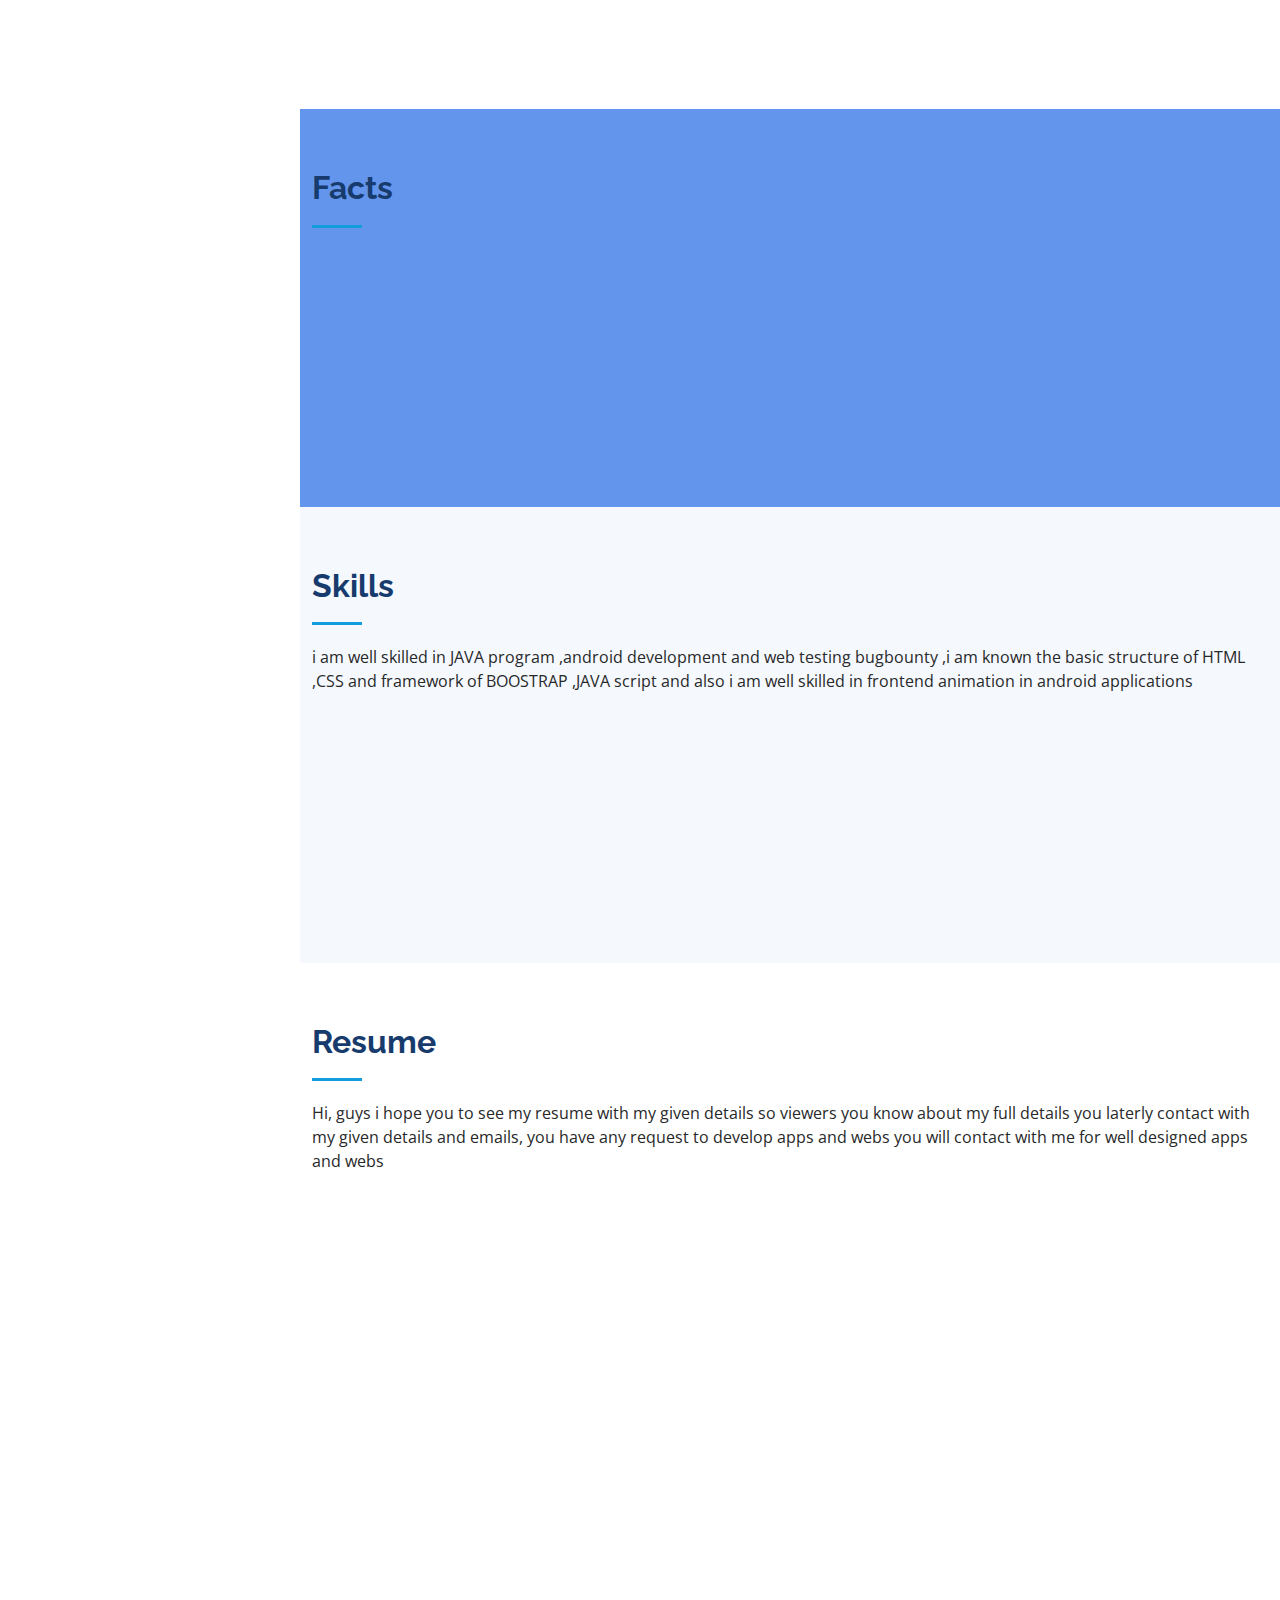
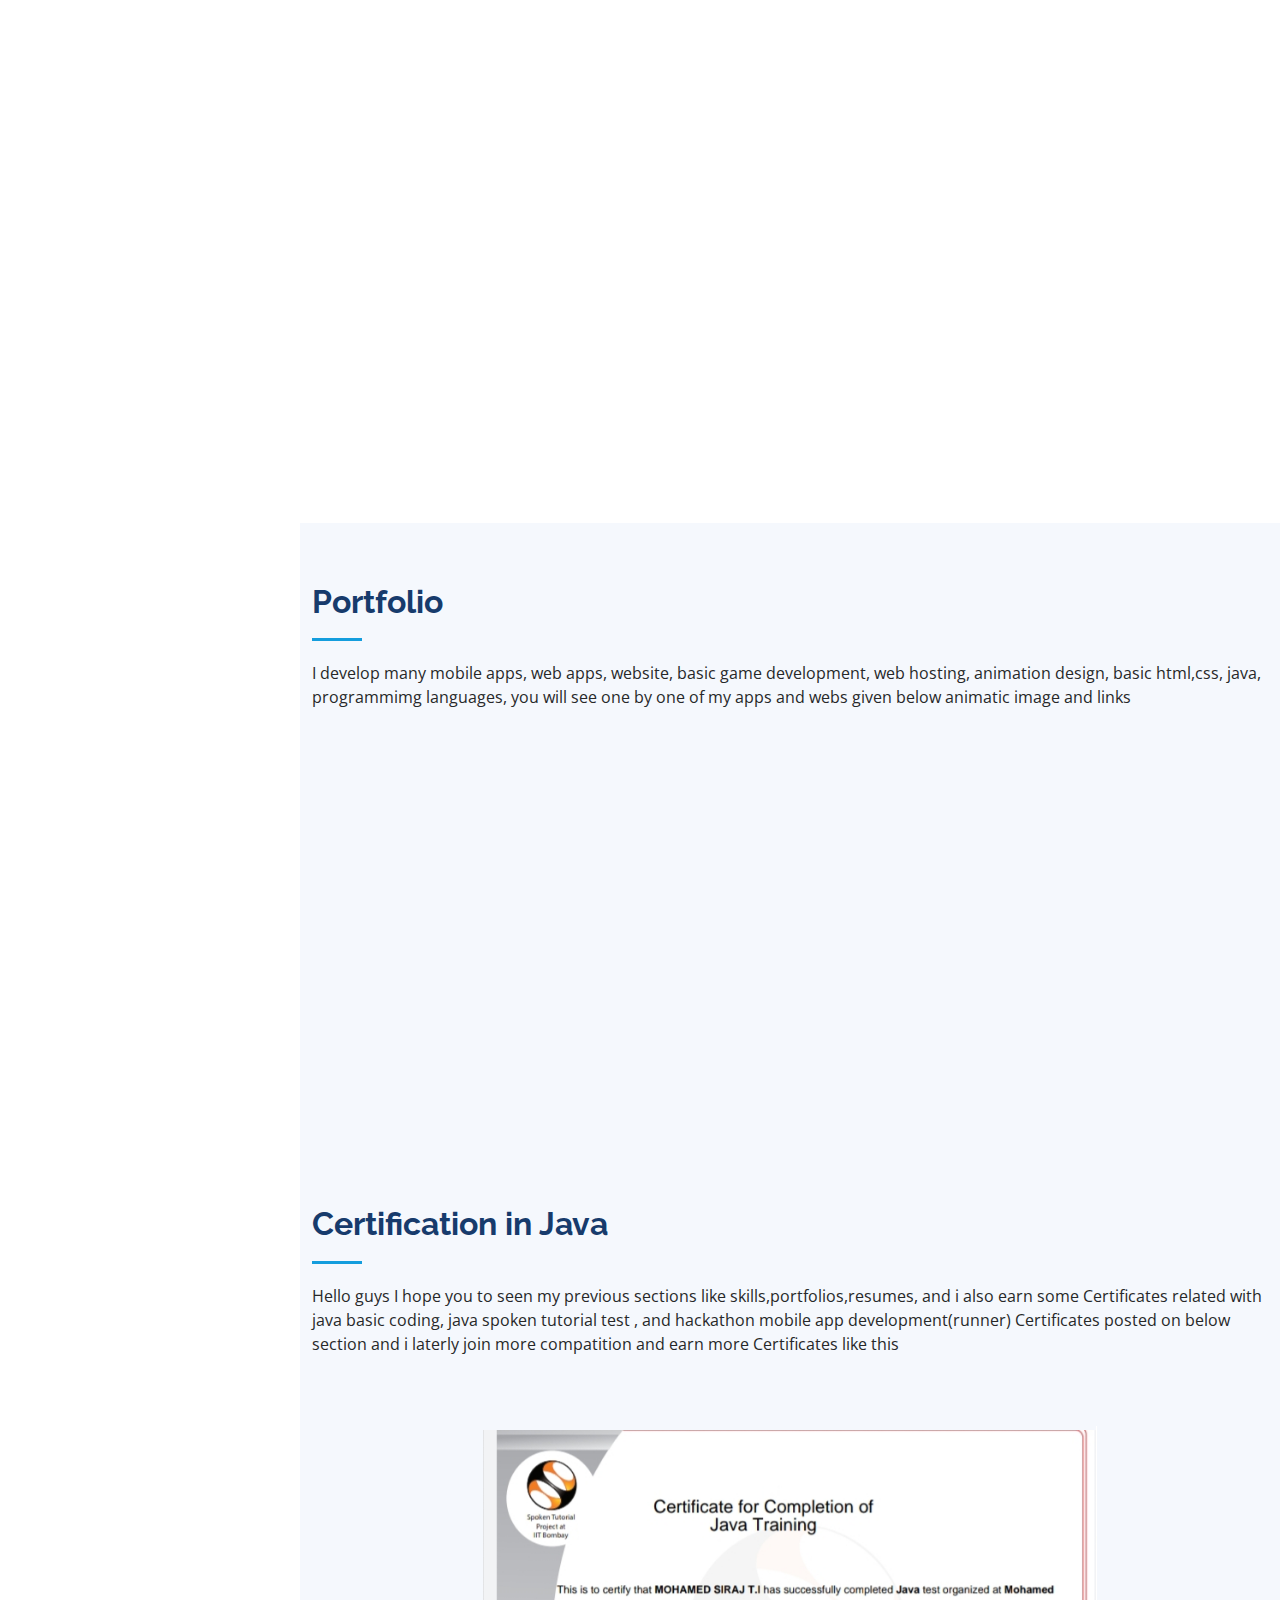
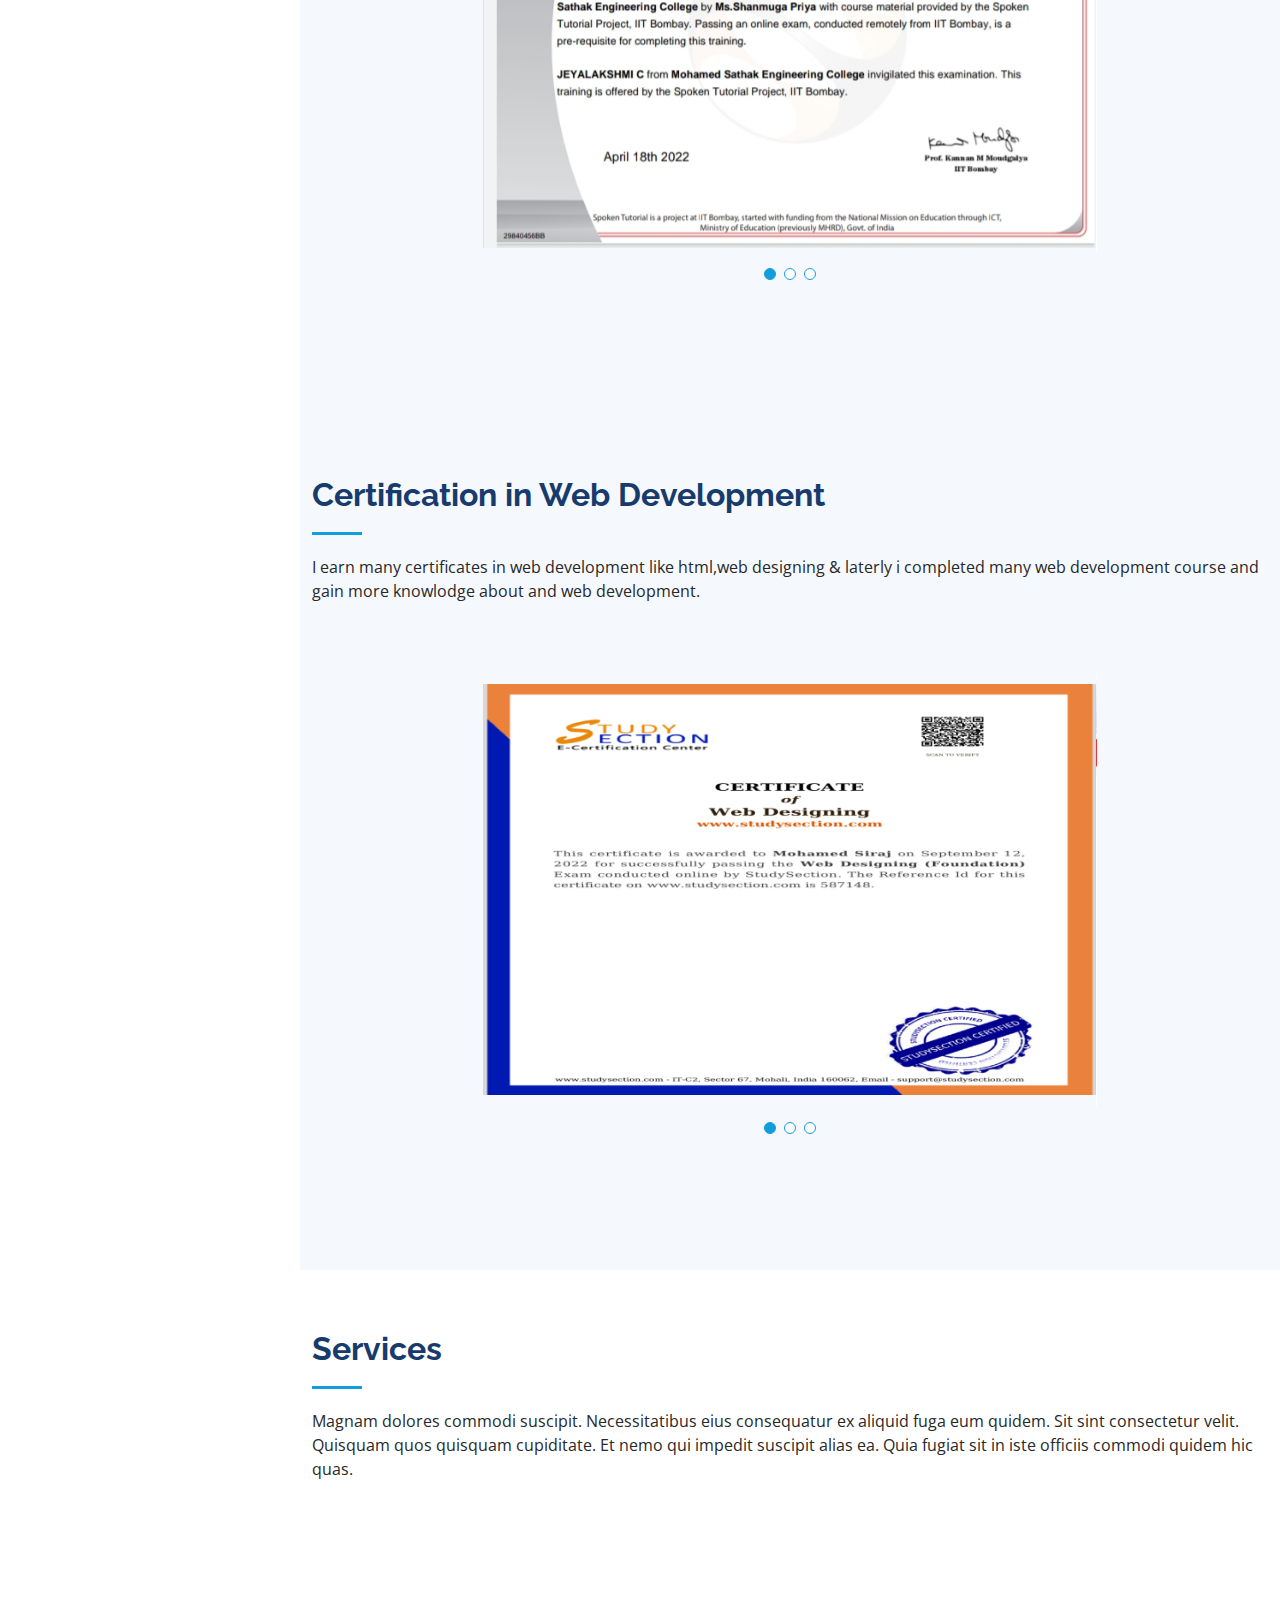
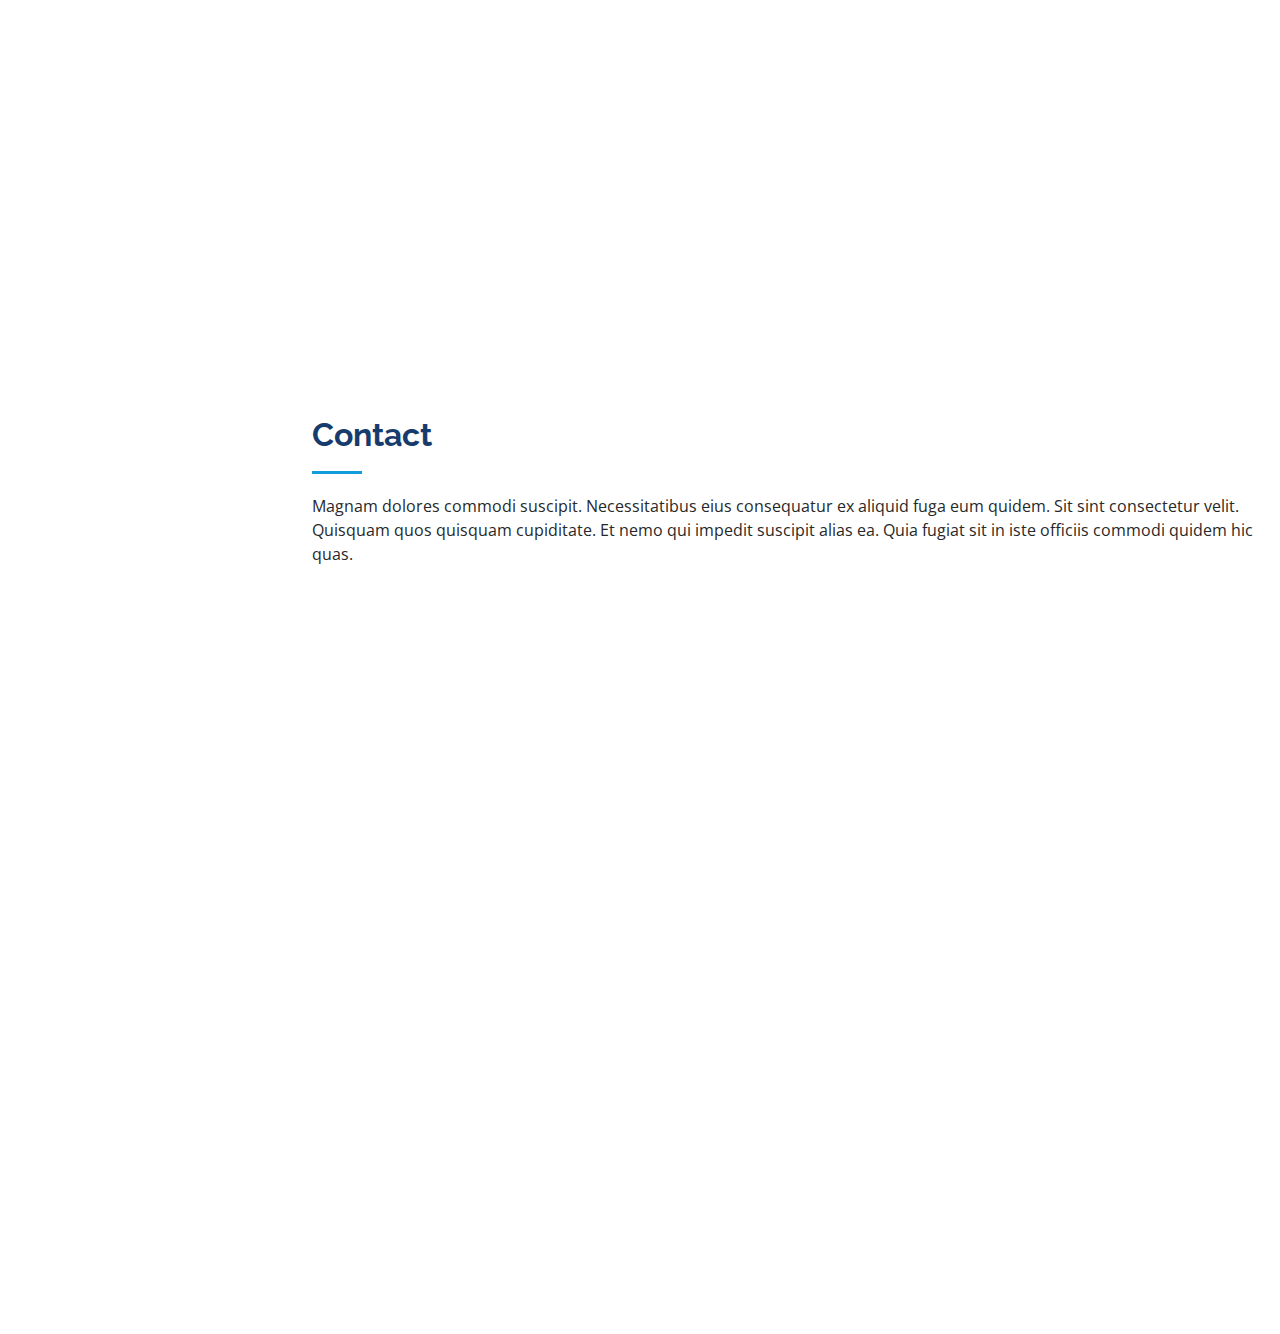
==== commit 6e3f3e0c: "certificate update2" ====
--- a/index.html
+++ b/index.html
@@ -537,10 +537,11 @@
       <div class="container">
 
         <div class="section-title">
-          <h2>Certificates</h2>
-          <p> I earn many certificates in web development like html,web designing & laterly i completed many web development course and gain more knowlodge about and web develpment. </p>
-        </div>
-        
+          <h2>Certification in Java</h2>
+          <p> Hello guys I hope you to seen my previous sections like skills,portfolios,resumes, and i also earn some Certificates related with java basic coding, java spoken tutorial test , and hackathon mobile app development(runner) Certificates posted on below section and i laterly join more compatition and earn more Certificates like this  </p>
+        </div>
+       
+       
         <section id="portfolio-details" class="portfolio-details">
           <div class="container">
     
@@ -578,7 +579,7 @@
     
             <div class="section-title">
               <h2>Certification in Web Development</h2>
-              <p>Hello guys I hope you to seen my previous sections like skills,portfolios,resumes, and i alsp earn some Certificates related with java basic coding, java spoken tutorial test , and hackathon mobile app development(runner) Certificates posted on below section and i laterly join more compatition and earn more Certificates like this </p>
+              <p> I earn many certificates in web development like html,web designing & laterly i completed many web development course and gain more knowlodge about and web development.</p>
             </div>
             
             <section id="portfolio-details" class="portfolio-details">
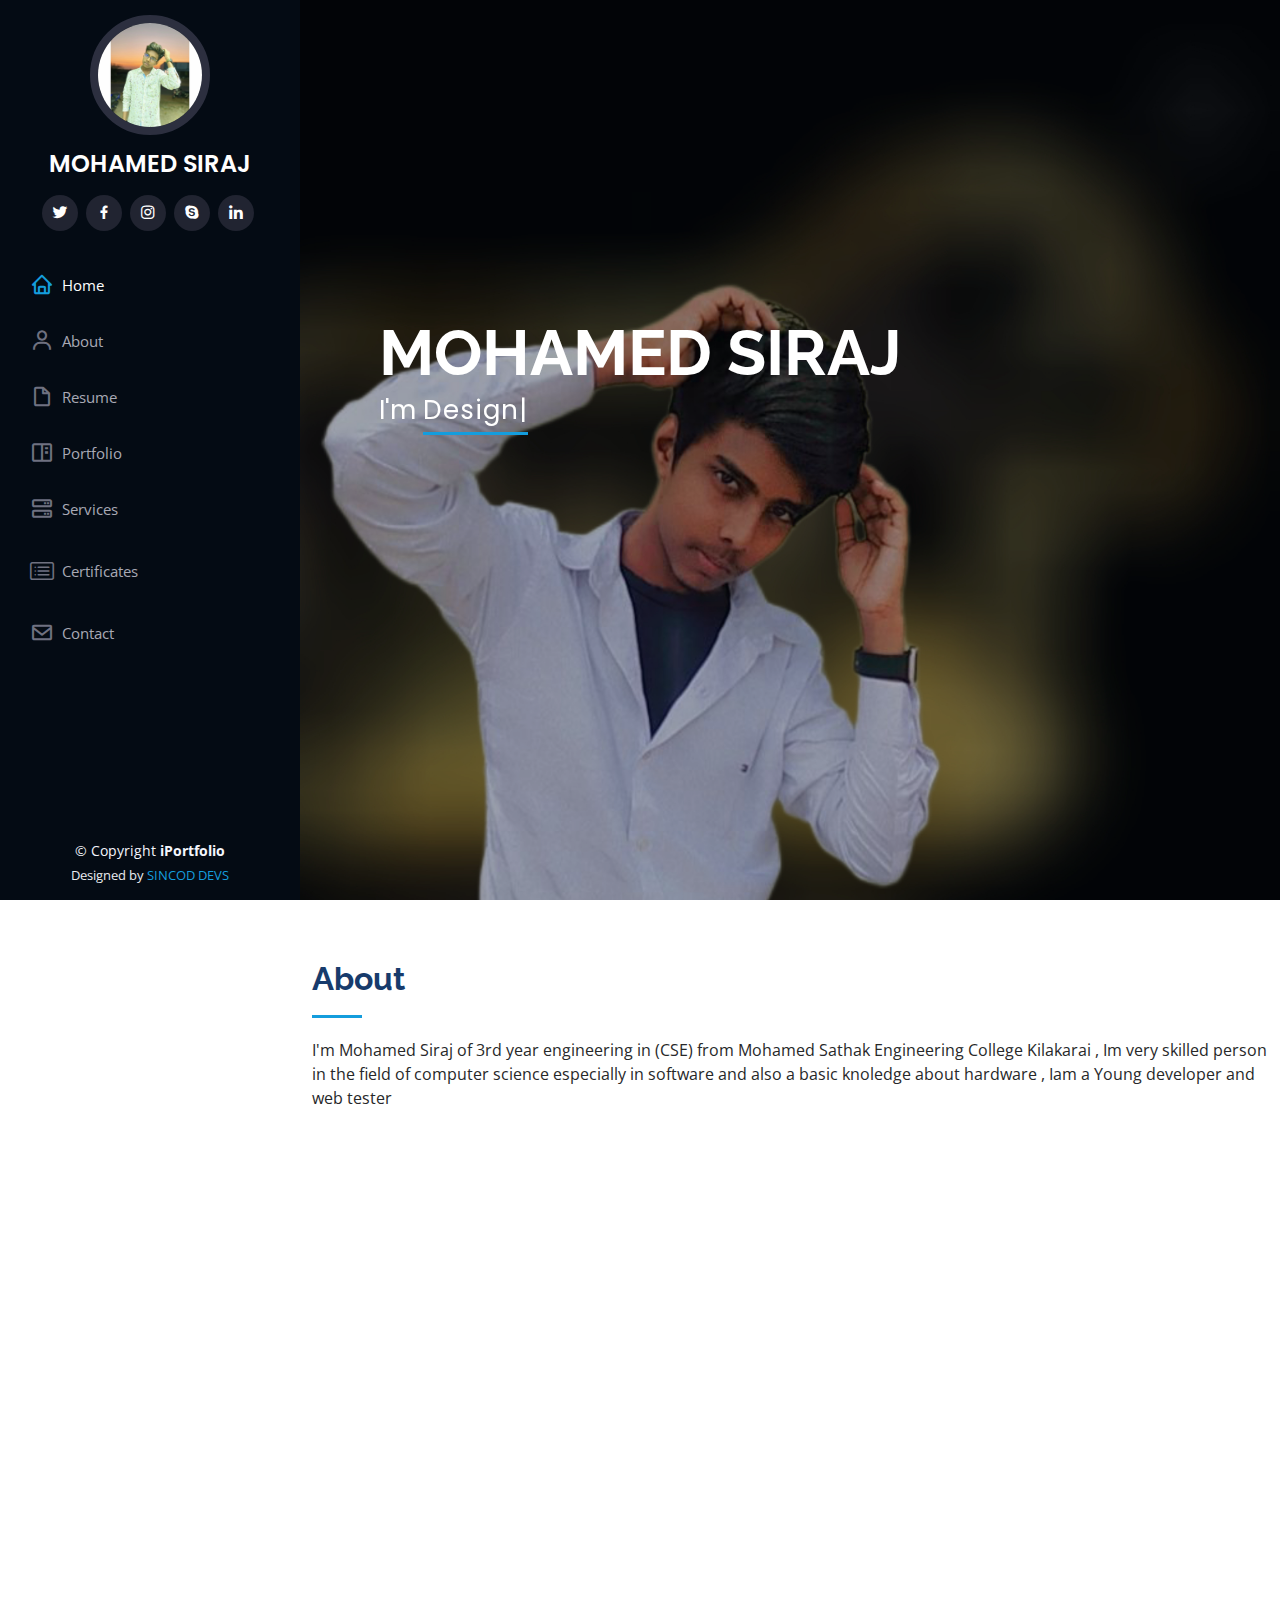
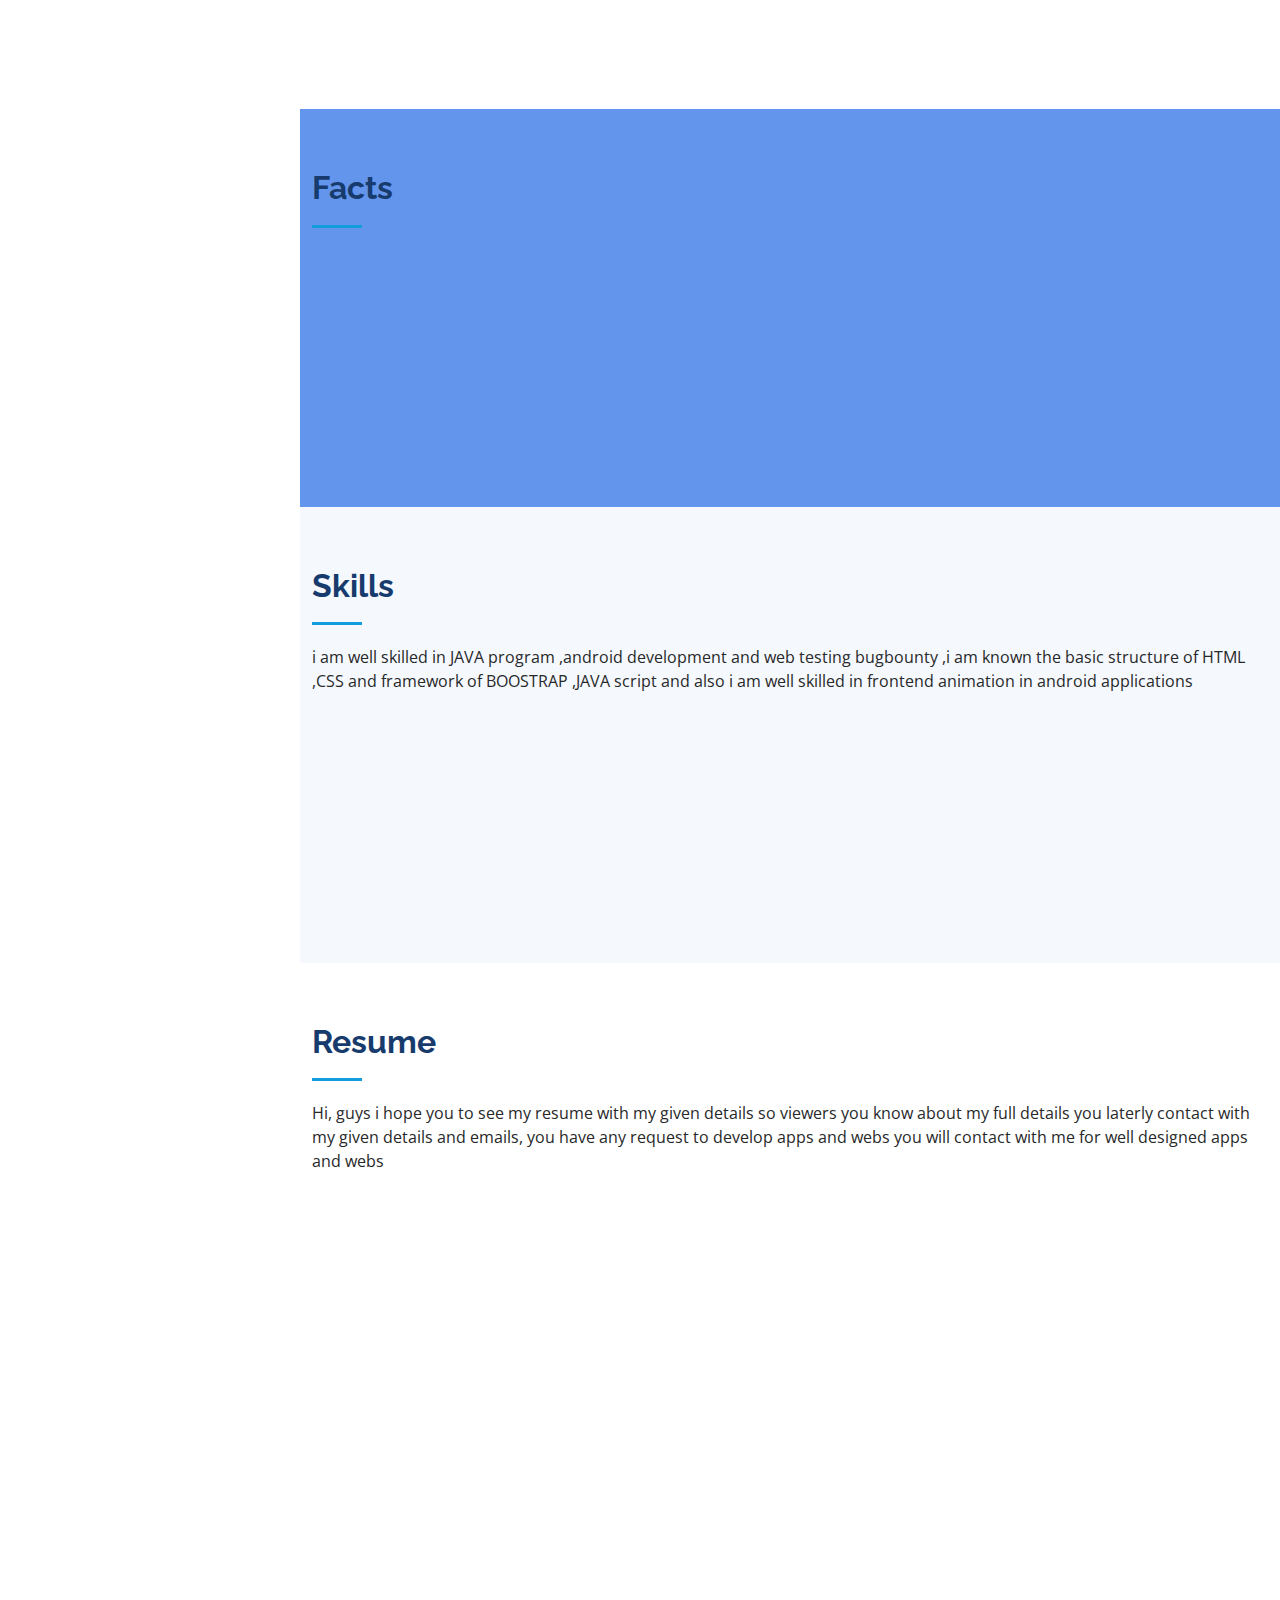
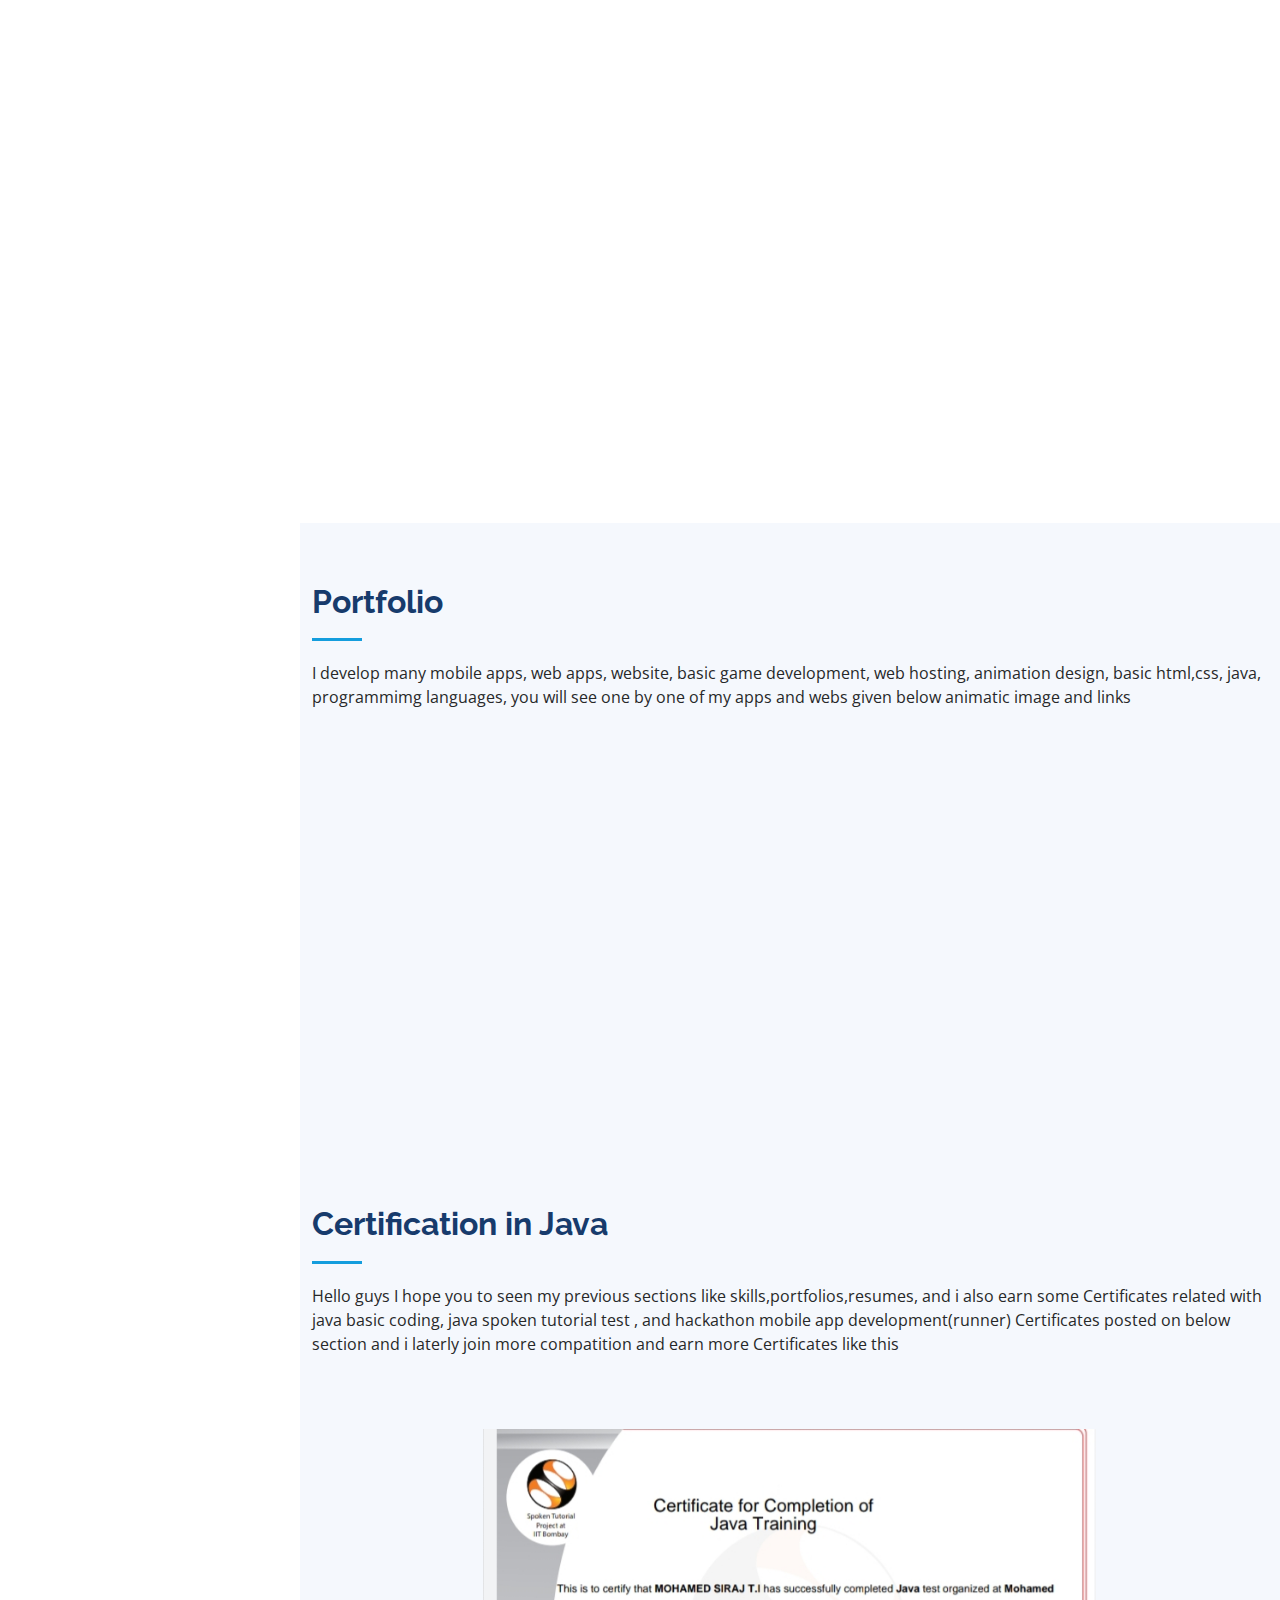
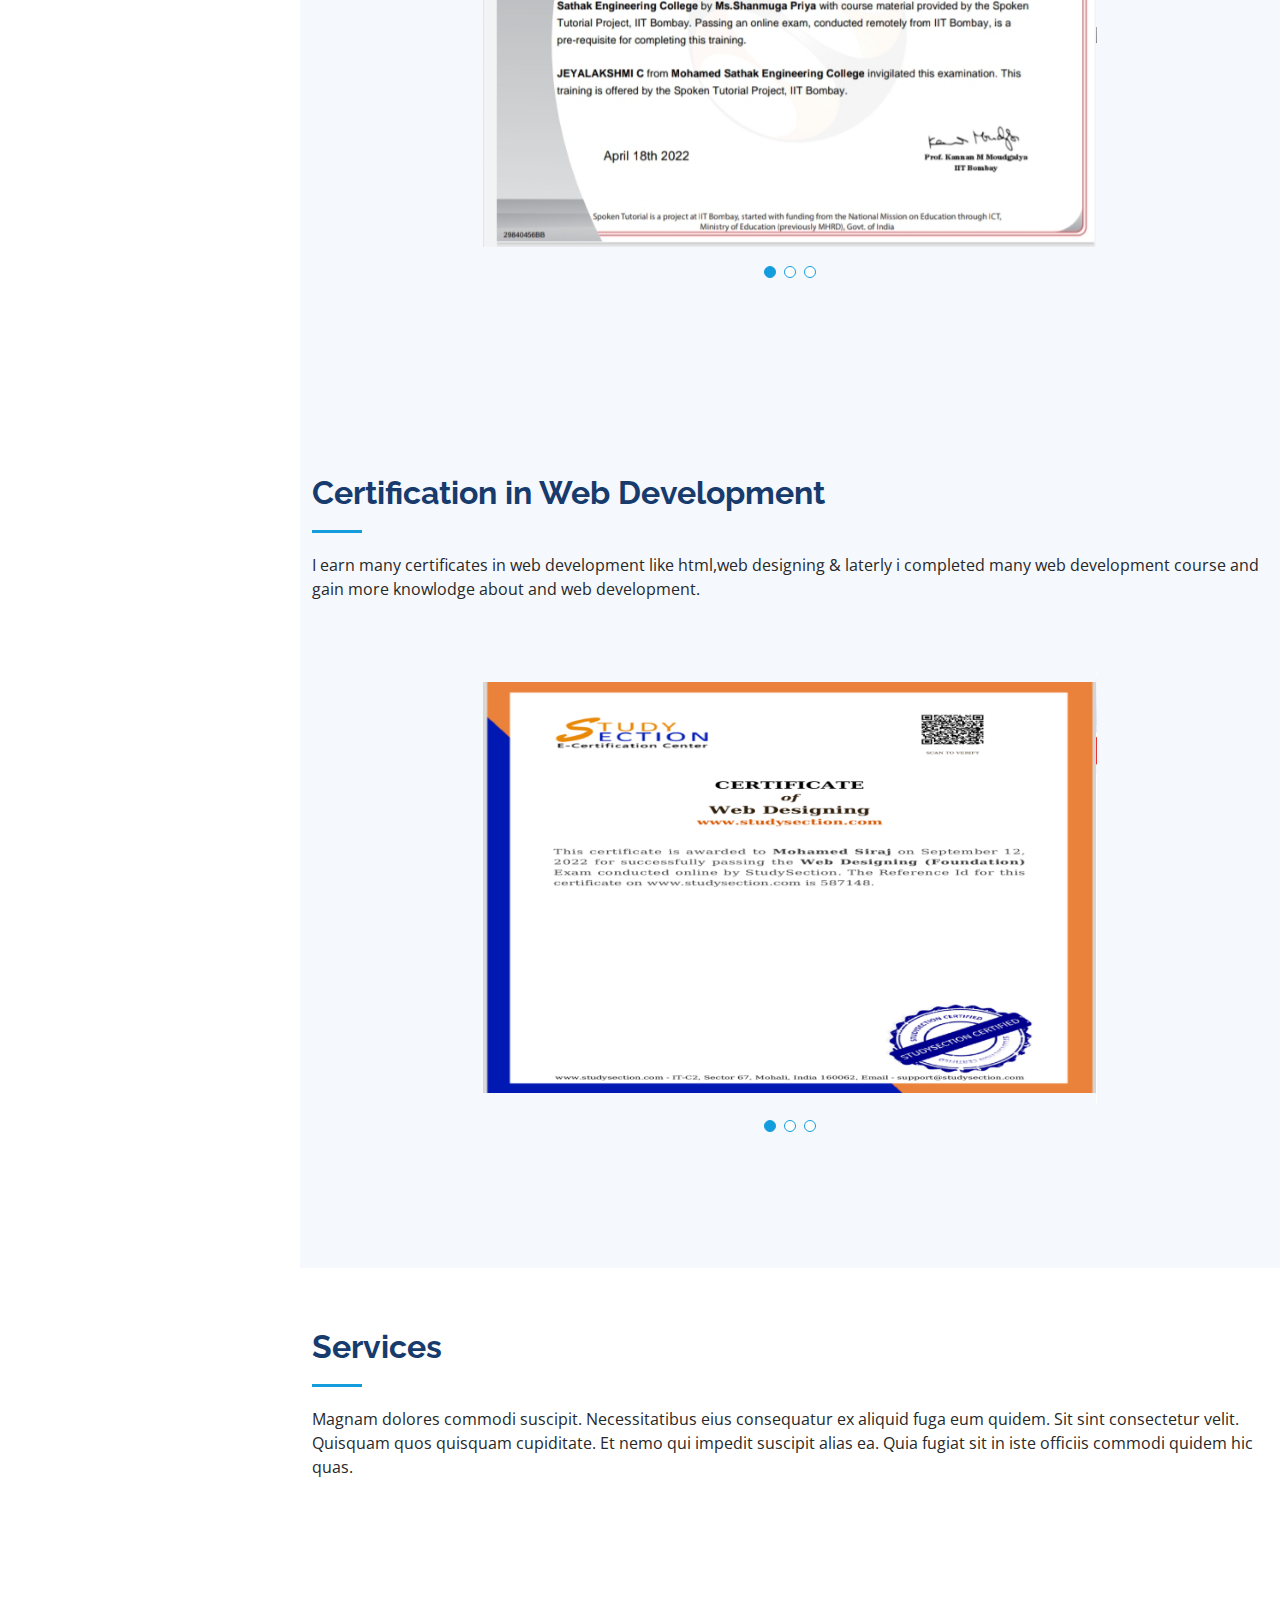
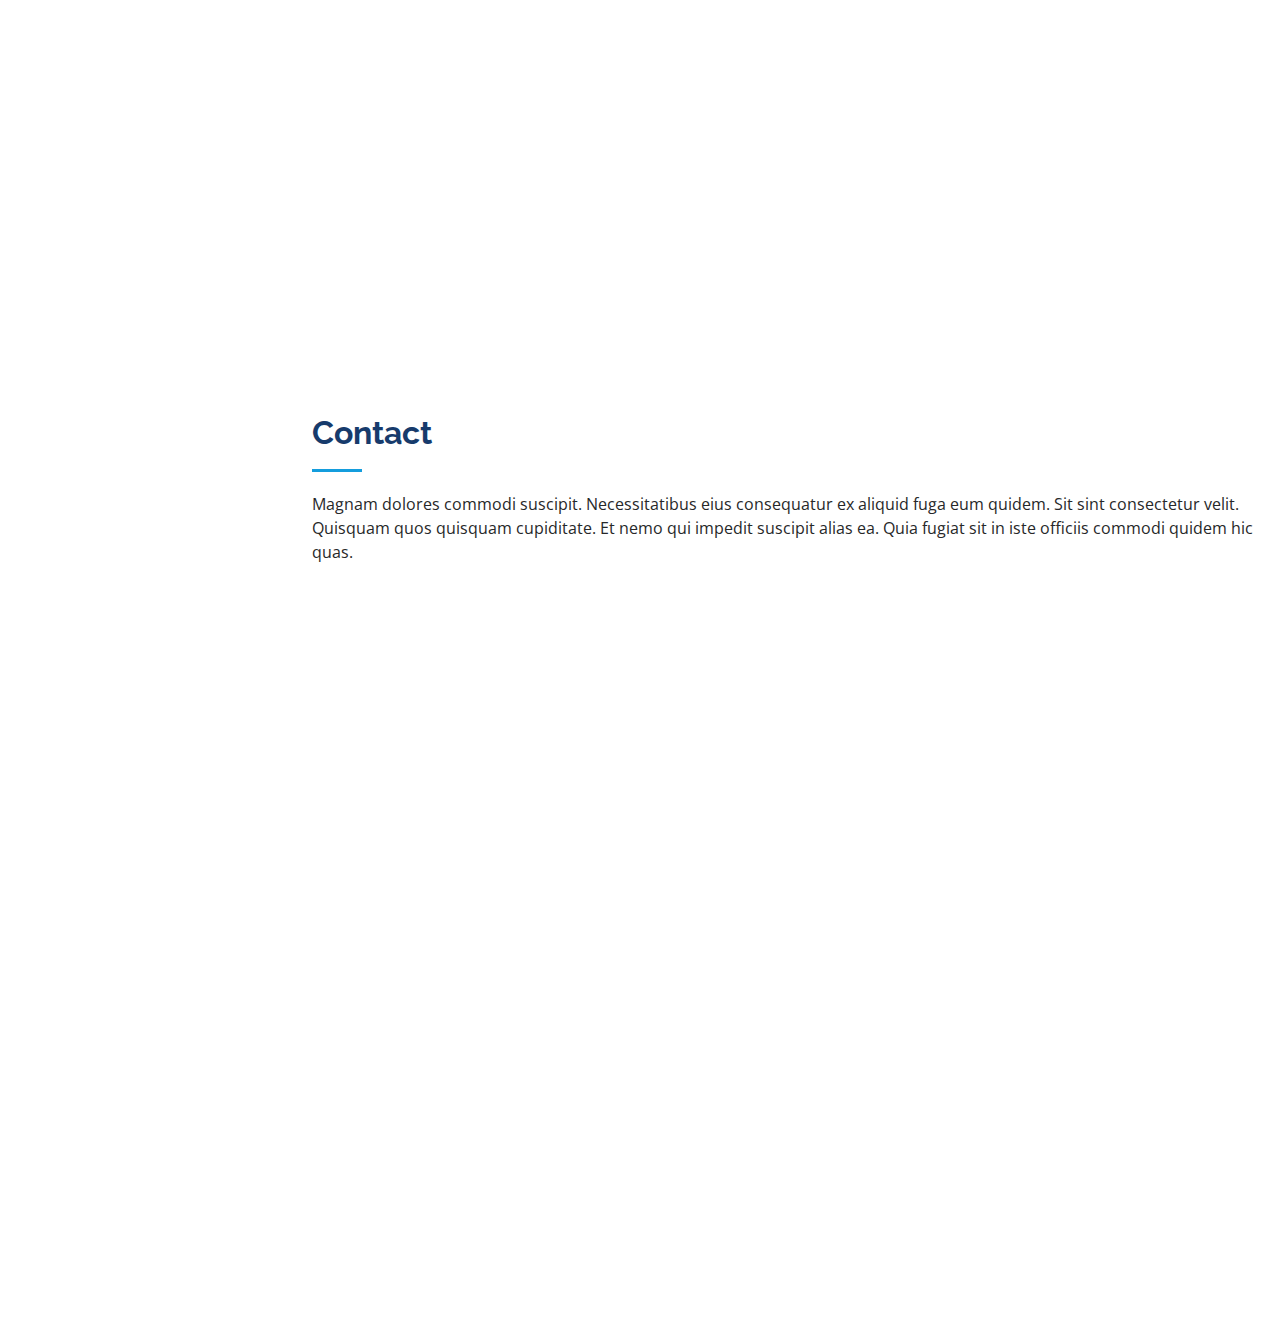
==== commit ec6be4c1: "image update" ====
--- a/index.html
+++ b/index.html
@@ -556,7 +556,7 @@
                     </div>
     
                     <div class="swiper-slide">
-                      <img src="assets/img/certificate2.jpeg" alt="loading...">
+                      <img src="assets/img/certificate4.jpeg" alt="loading...">
                     </div>
     
                     <div class="swiper-slide">
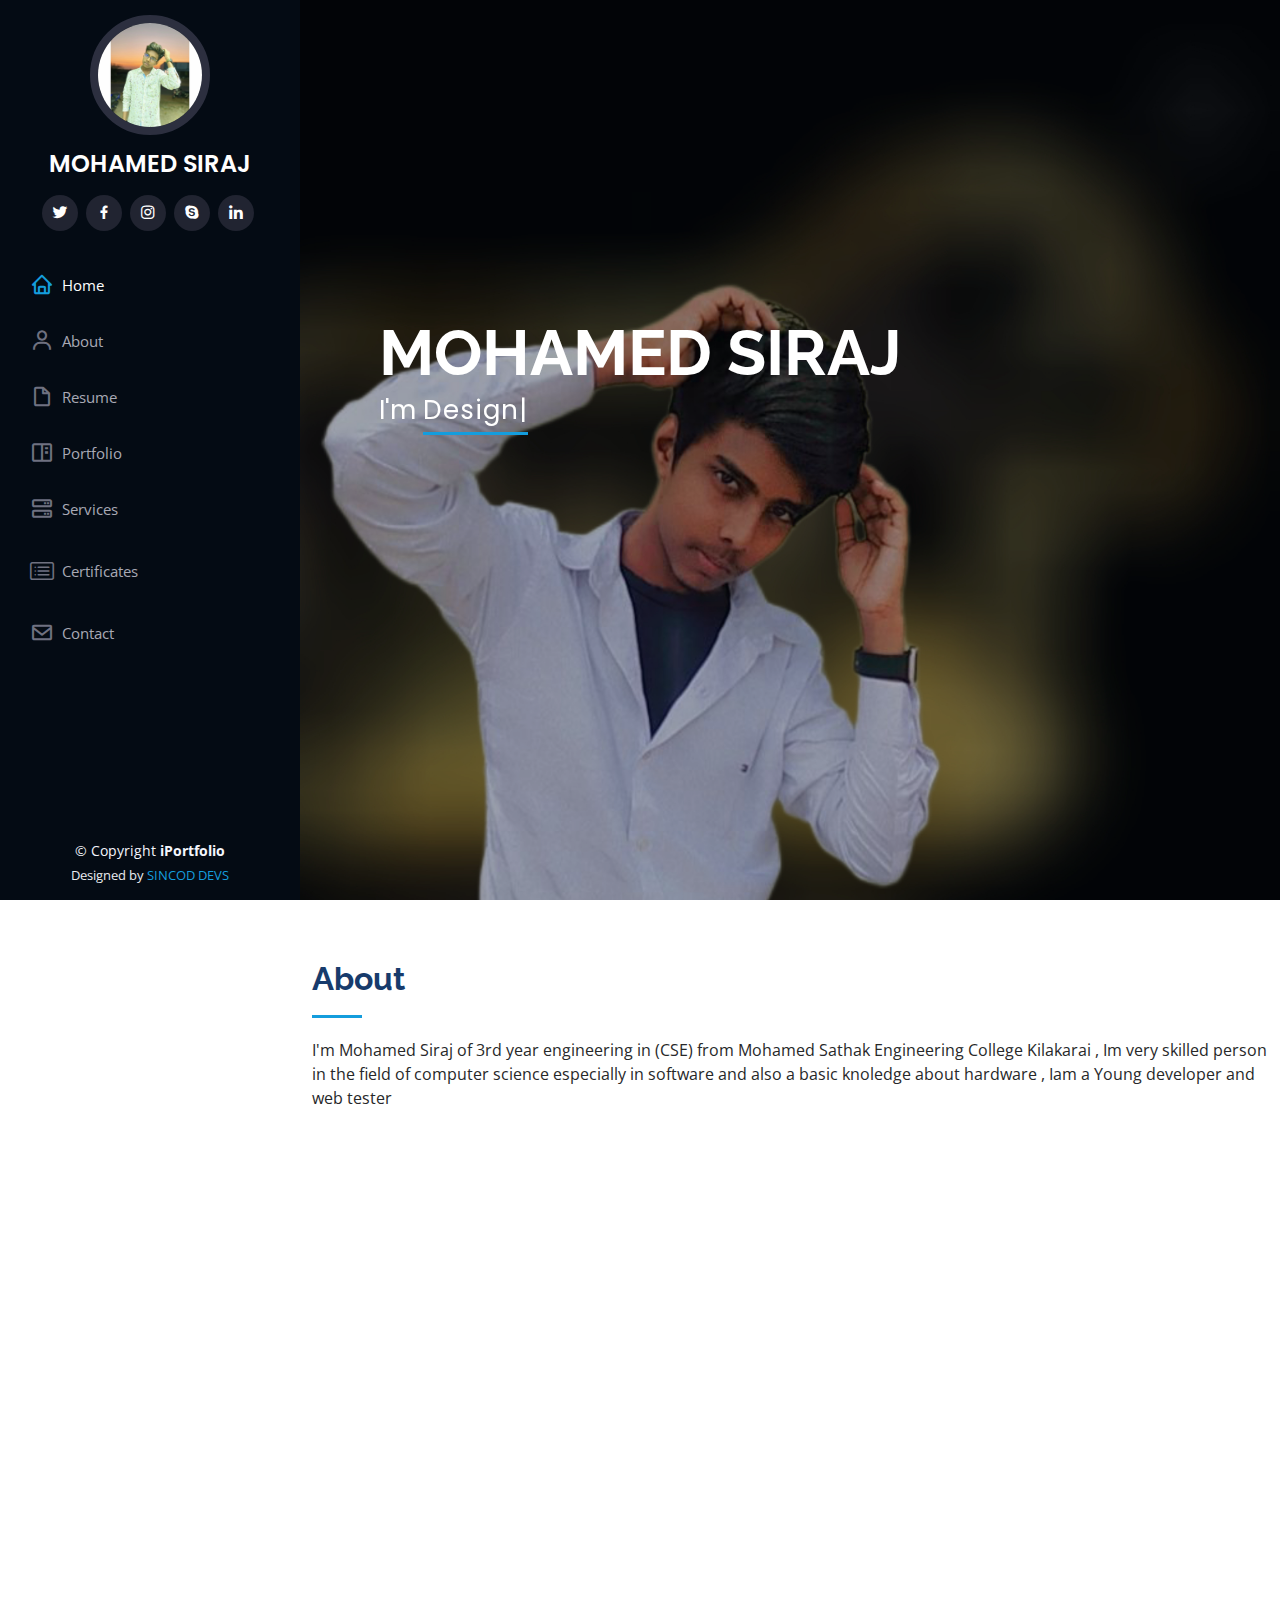
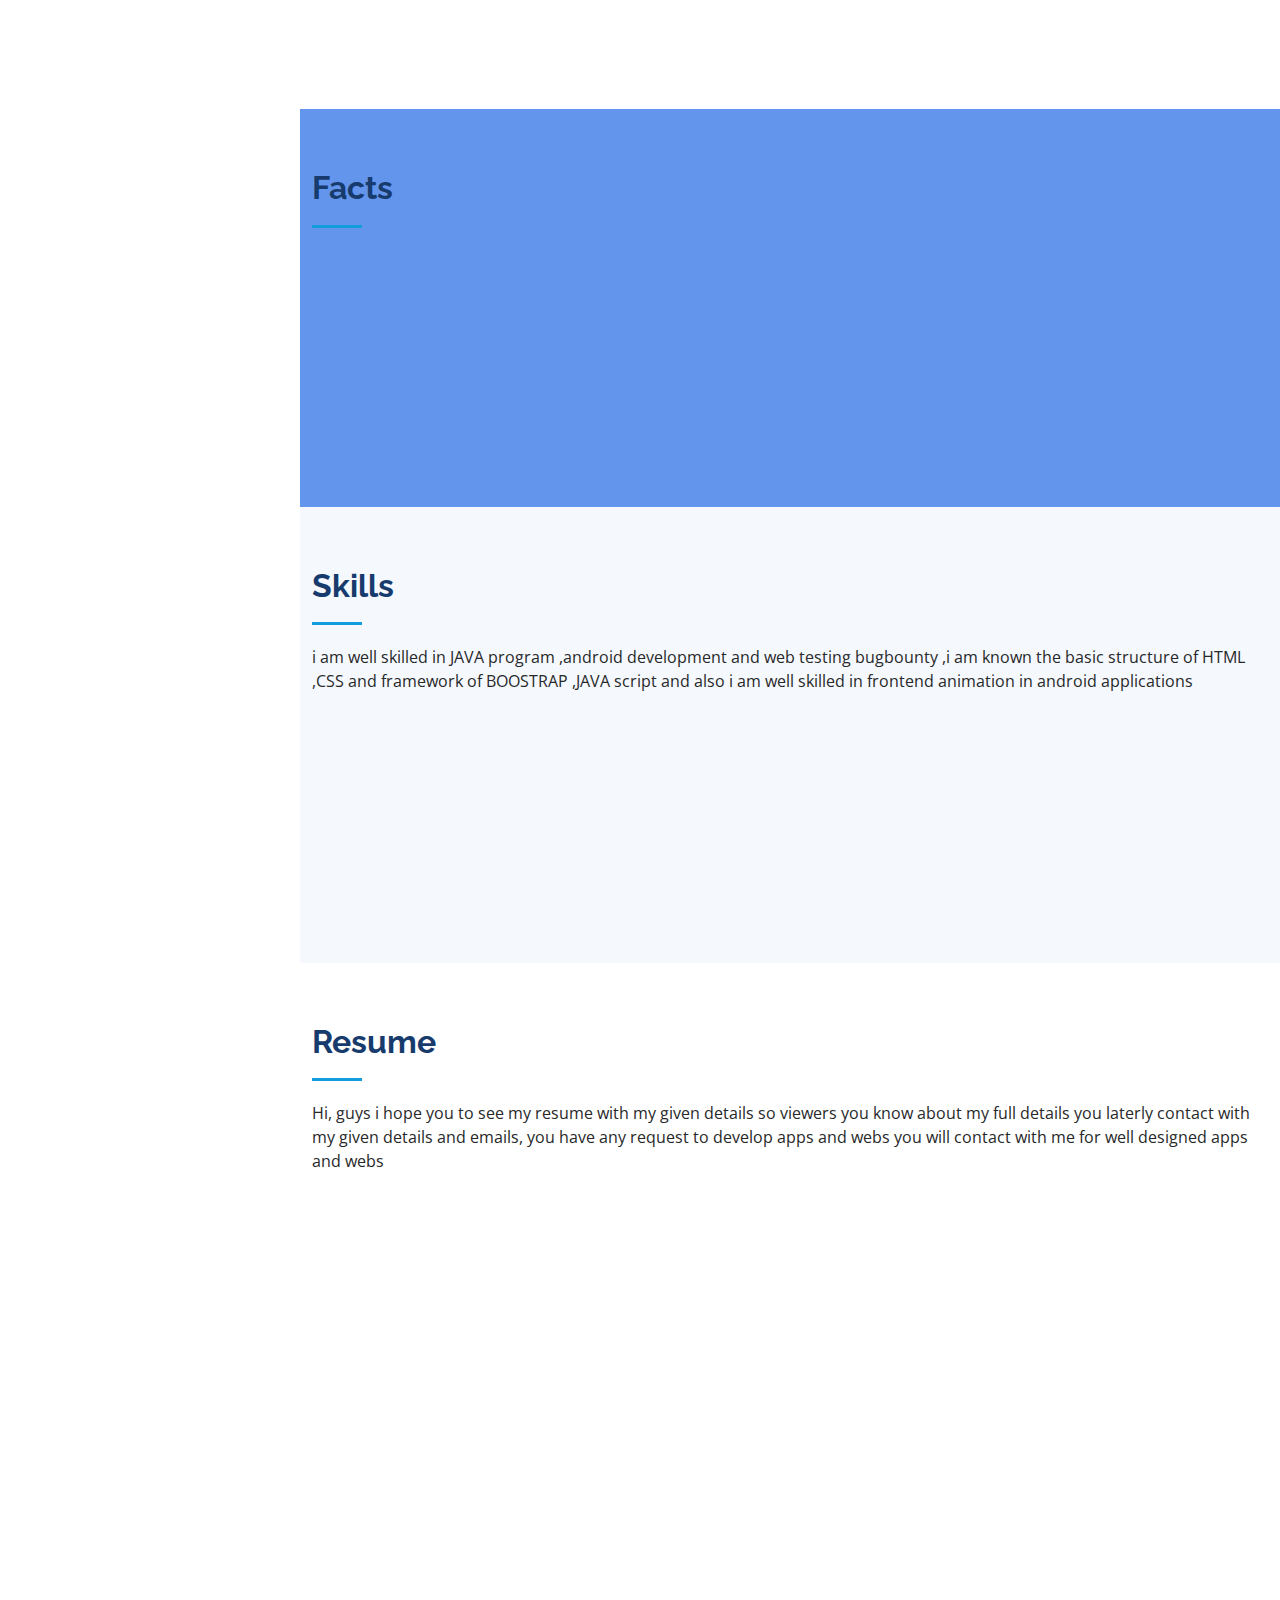
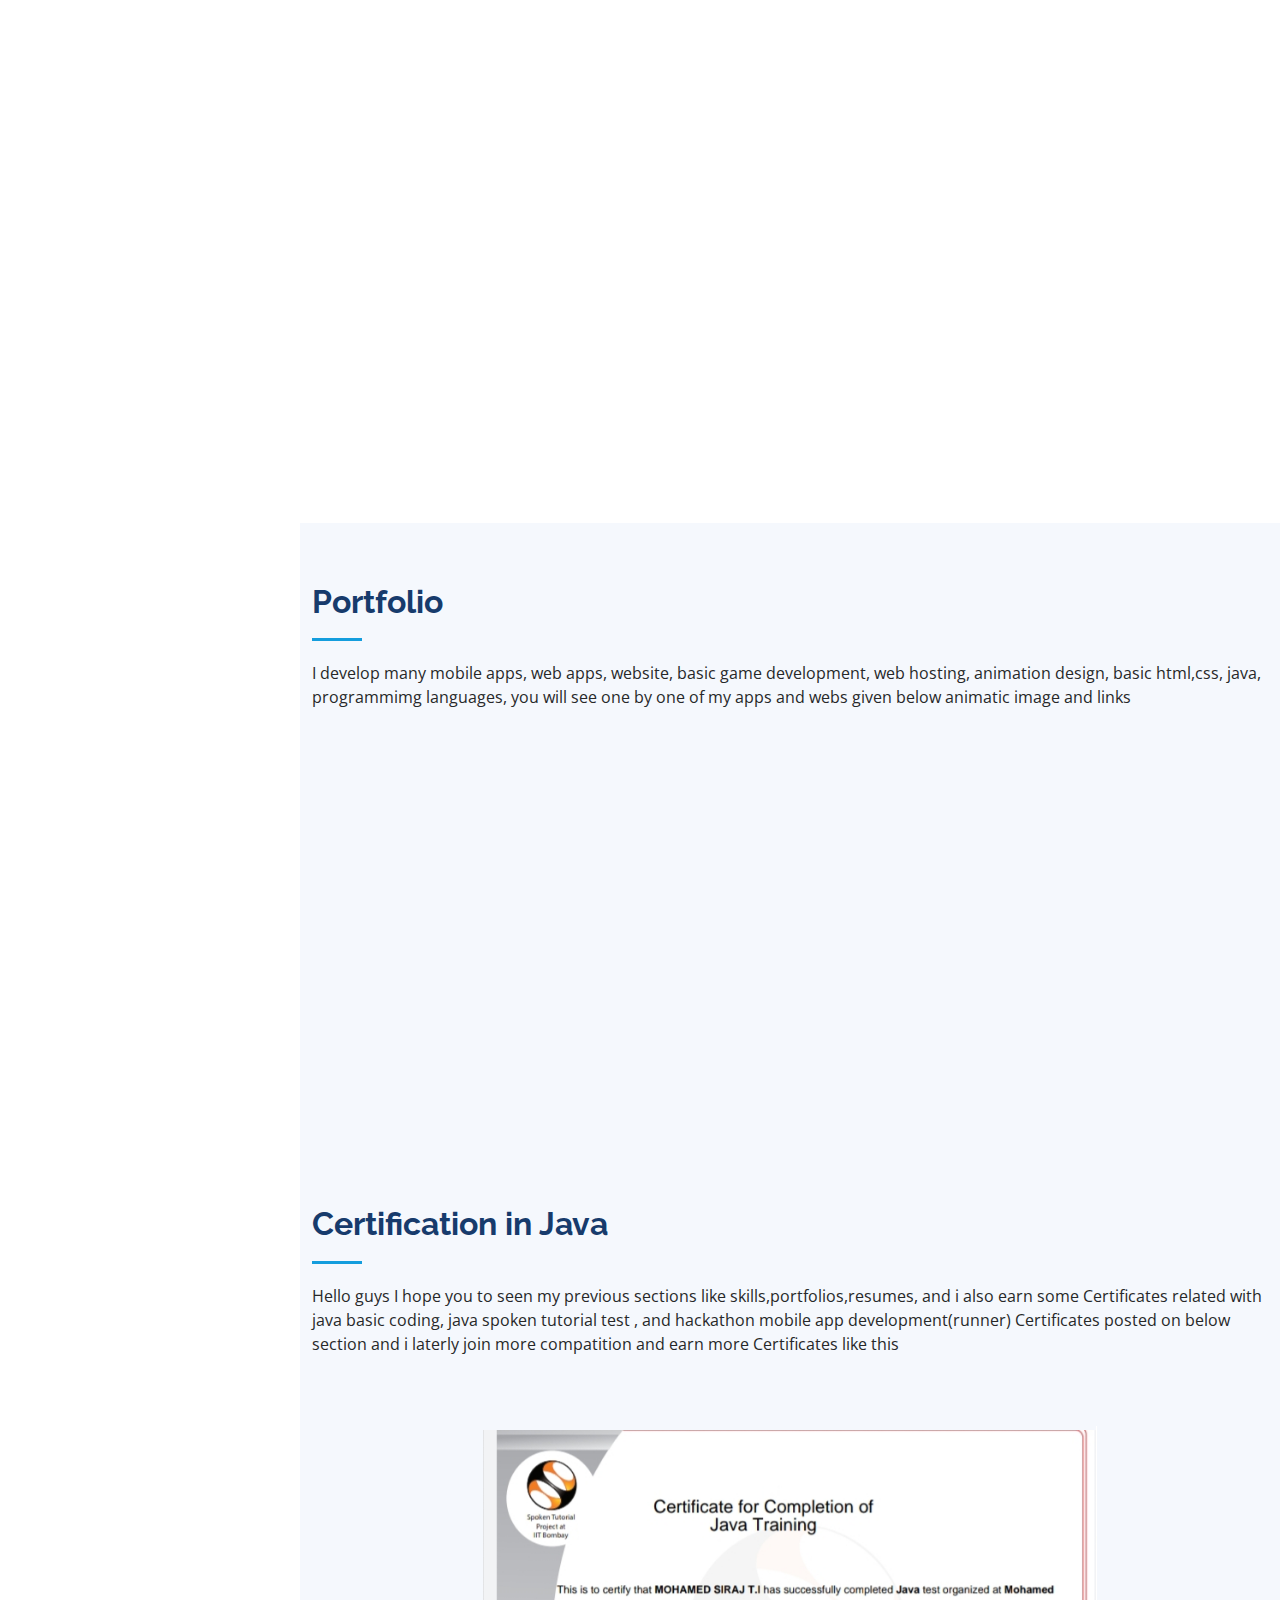
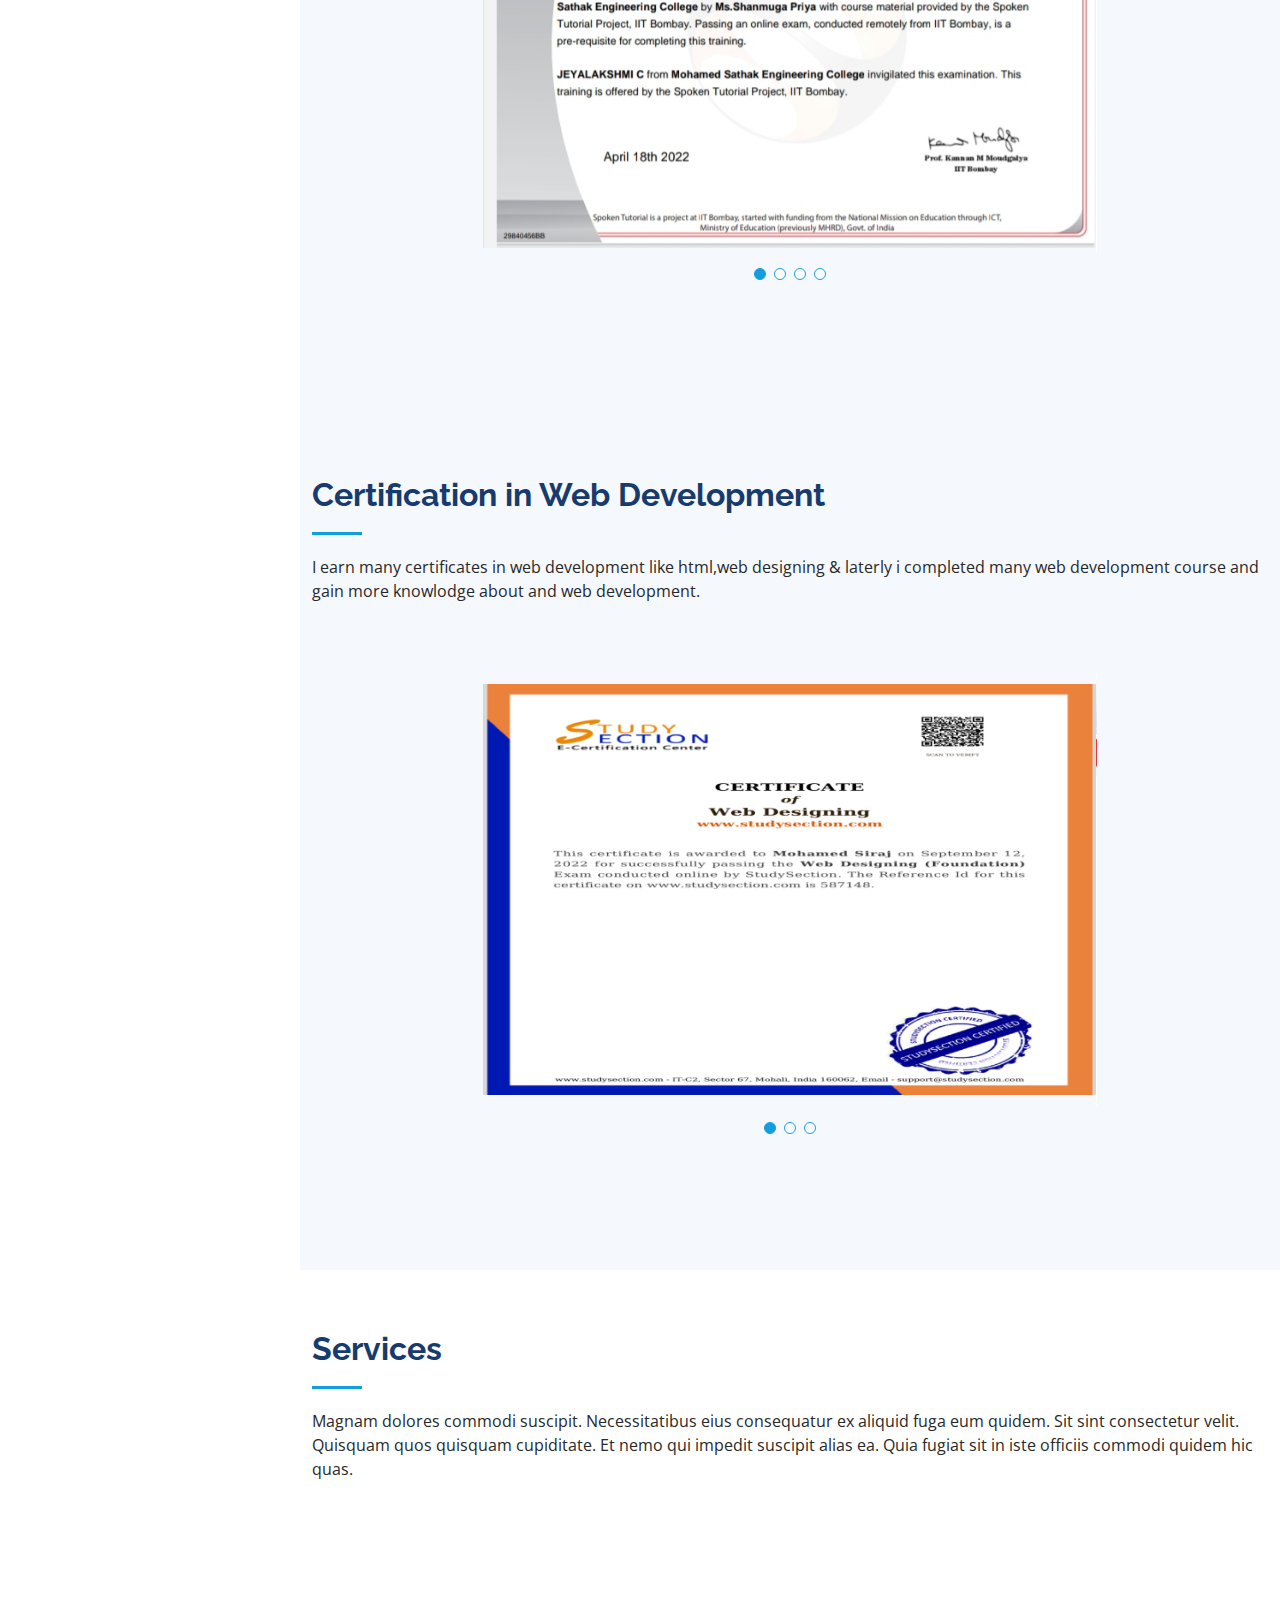
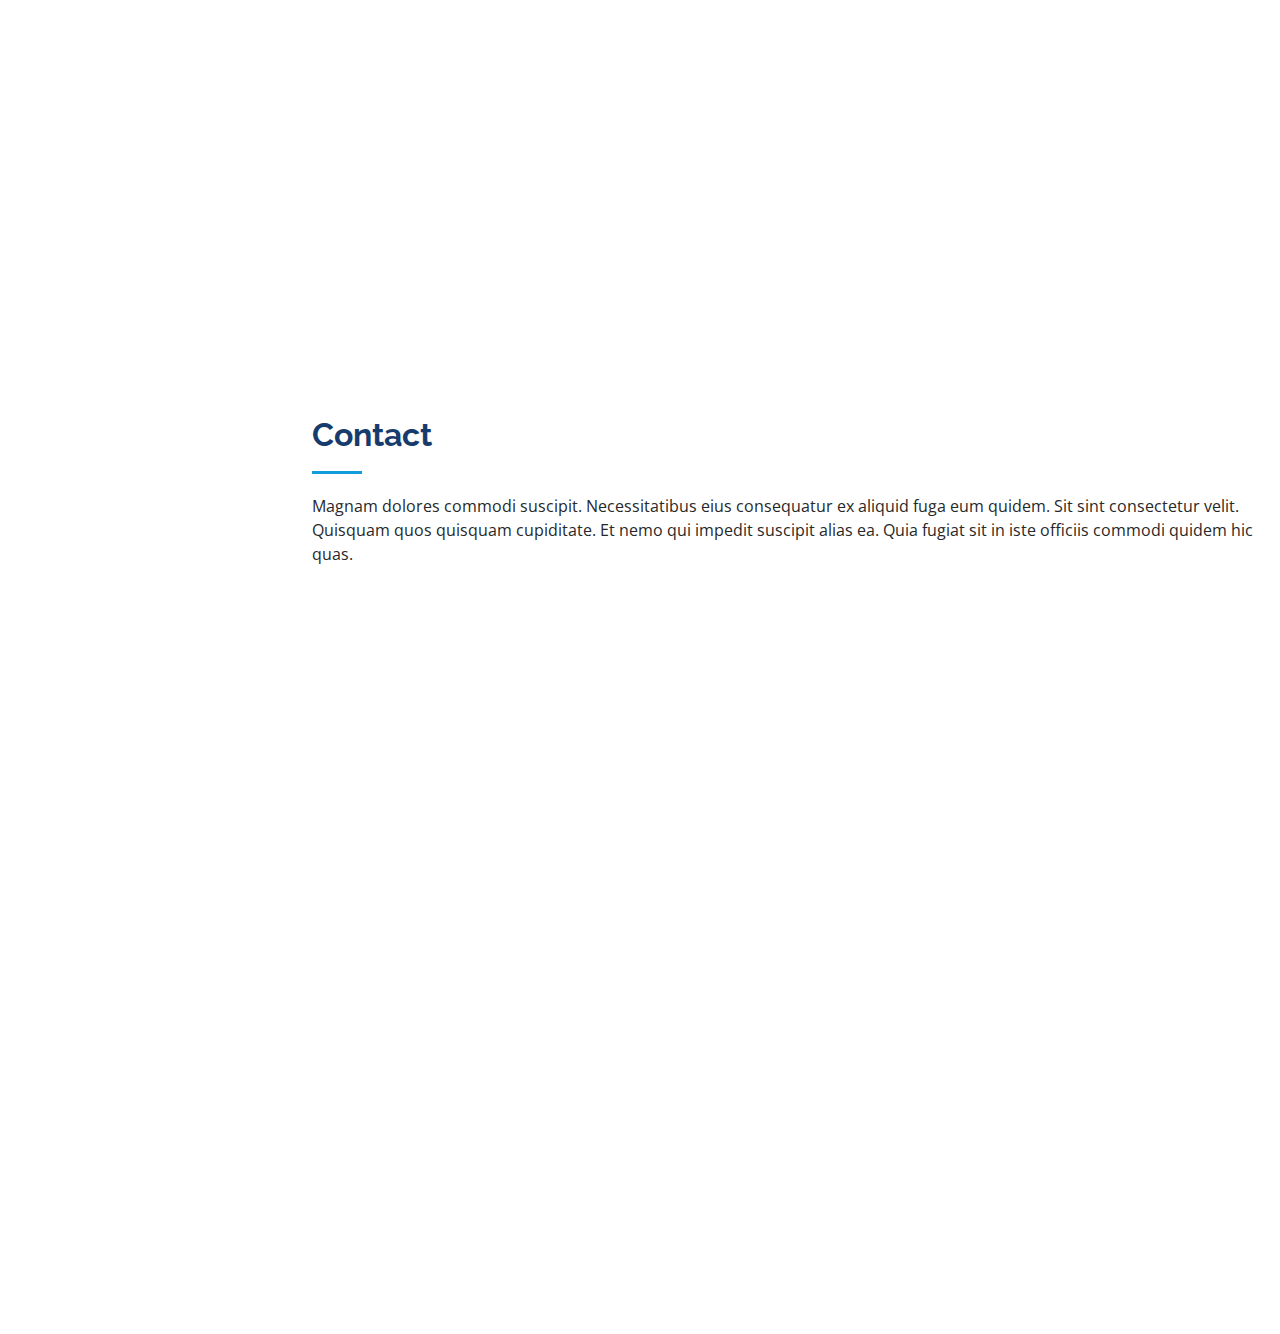
==== commit 29d8be85: "certicate4 upgrade" ====
--- a/index.html
+++ b/index.html
@@ -556,6 +556,10 @@
                     </div>
     
                     <div class="swiper-slide">
+                      <img src="assets/img/certificate2.jpeg" alt="loading...">
+                    </div>
+                    
+                     <div class="swiper-slide">
                       <img src="assets/img/certificate4.jpeg" alt="loading...">
                     </div>
     
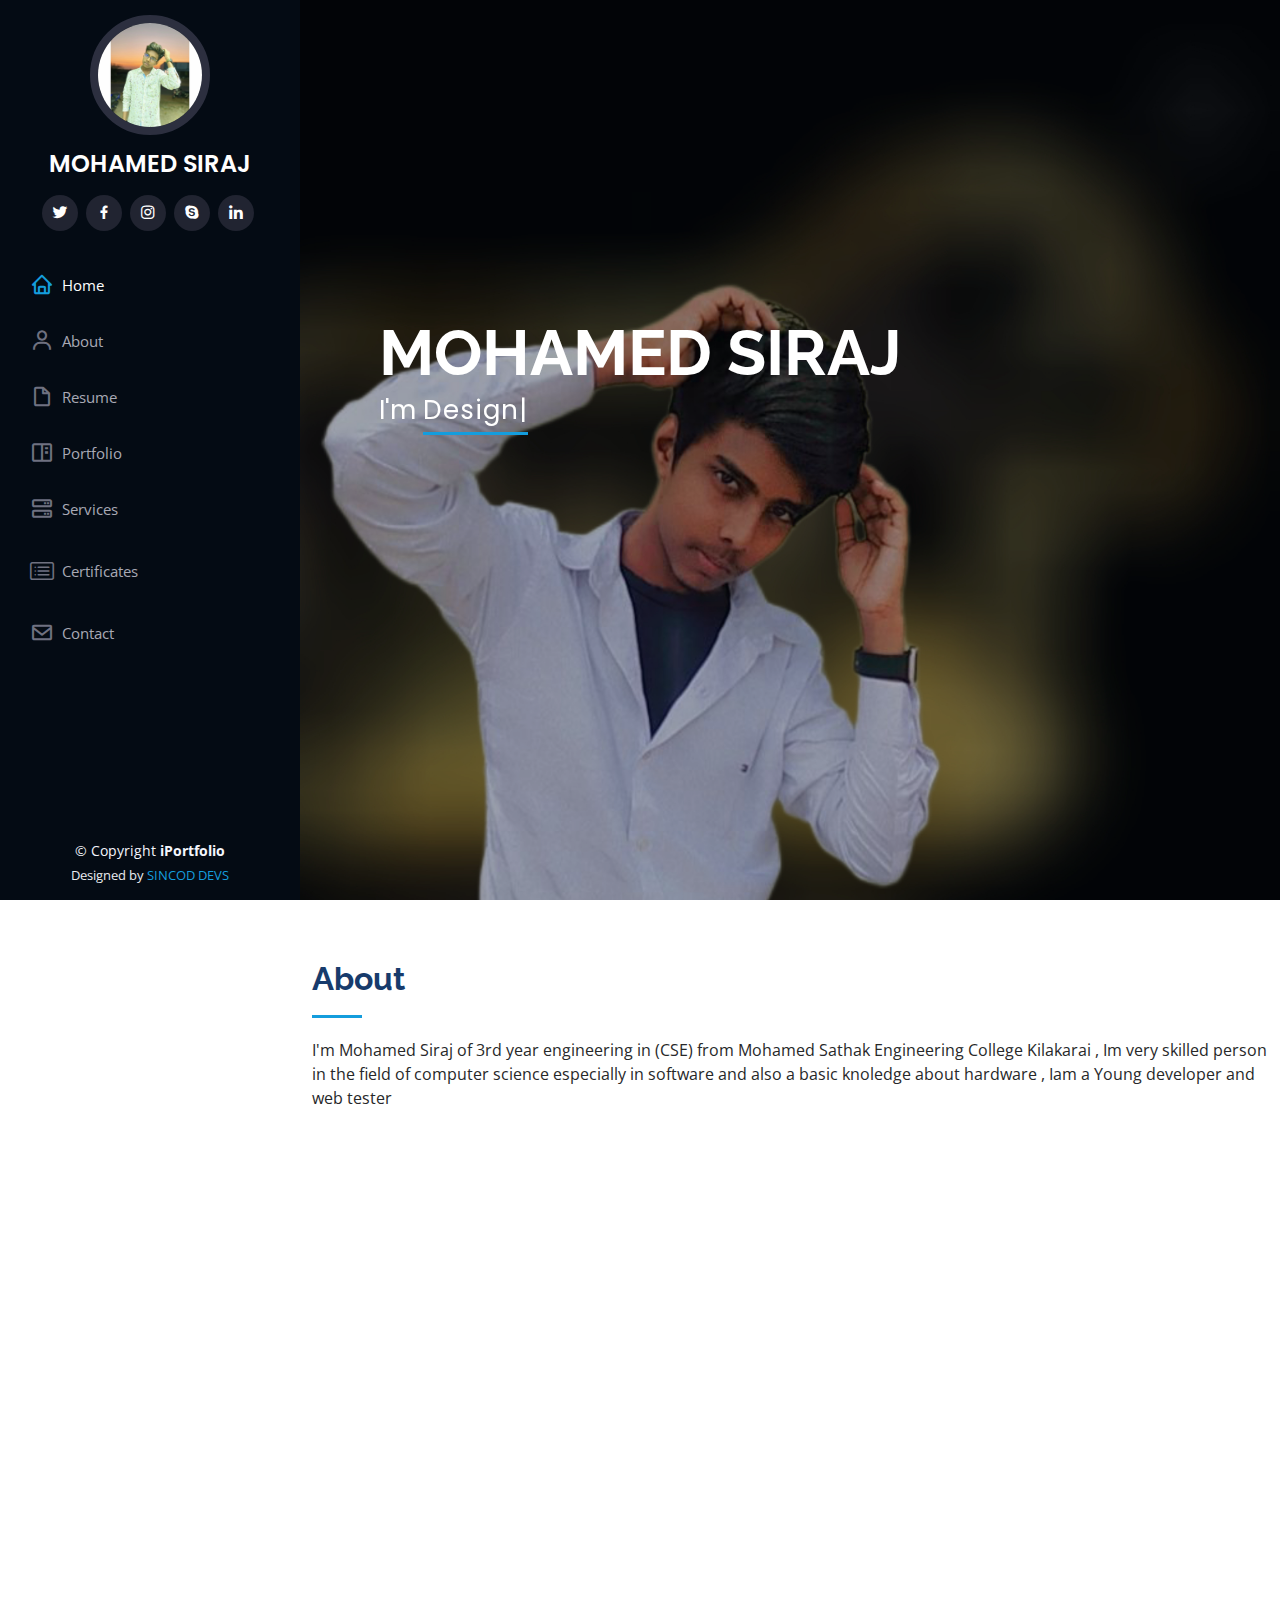
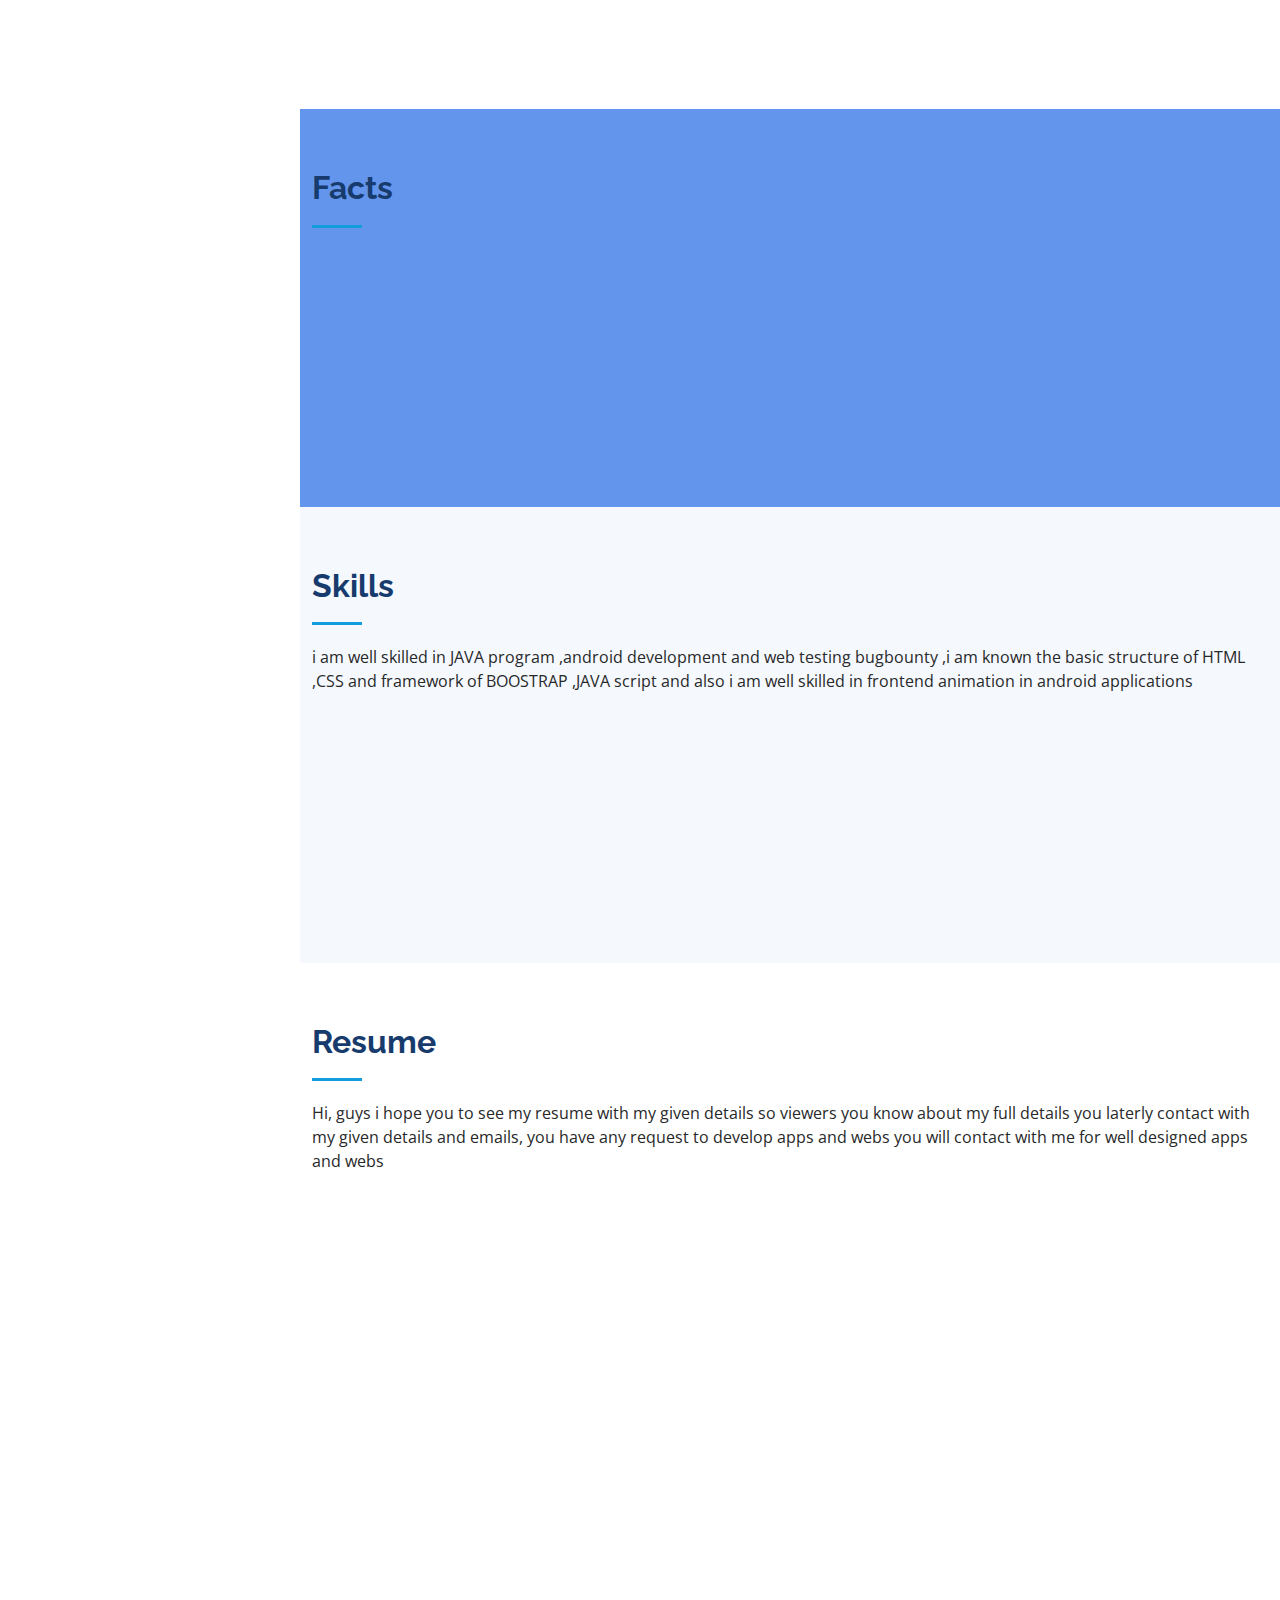
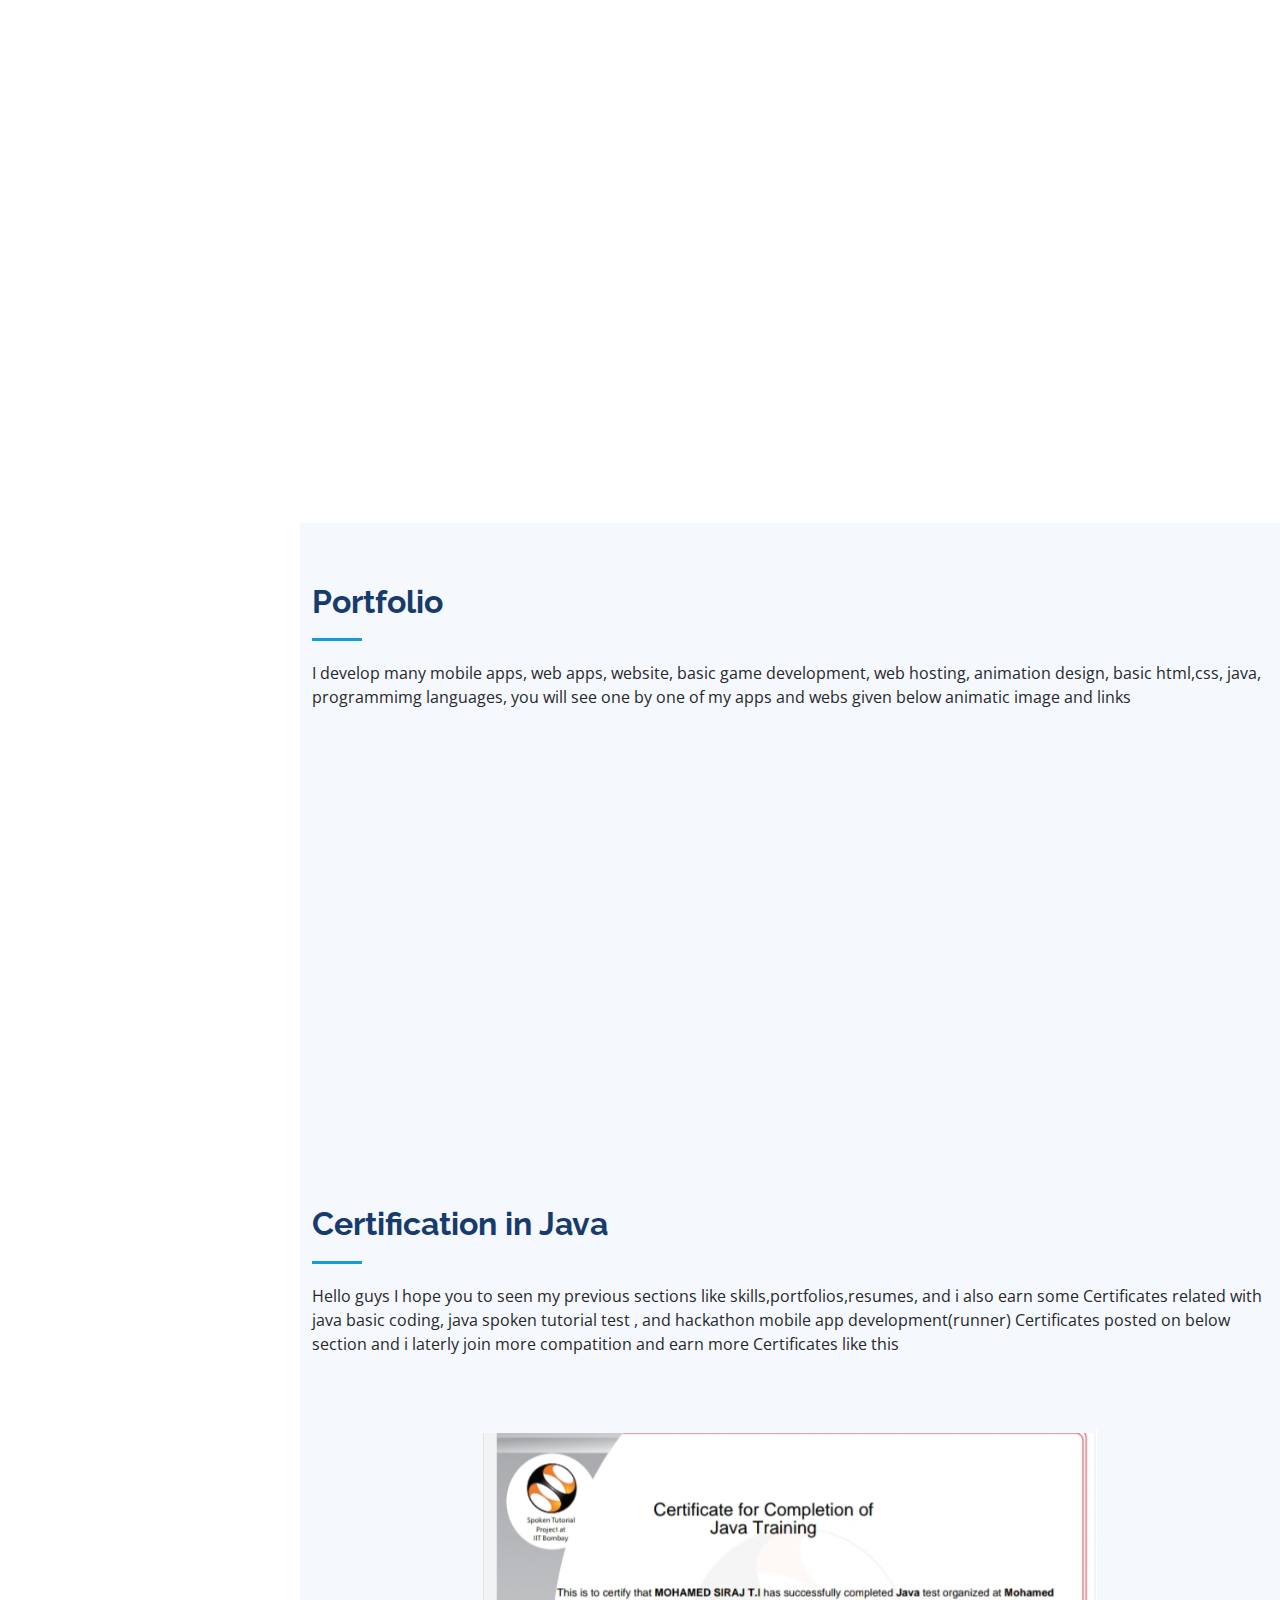
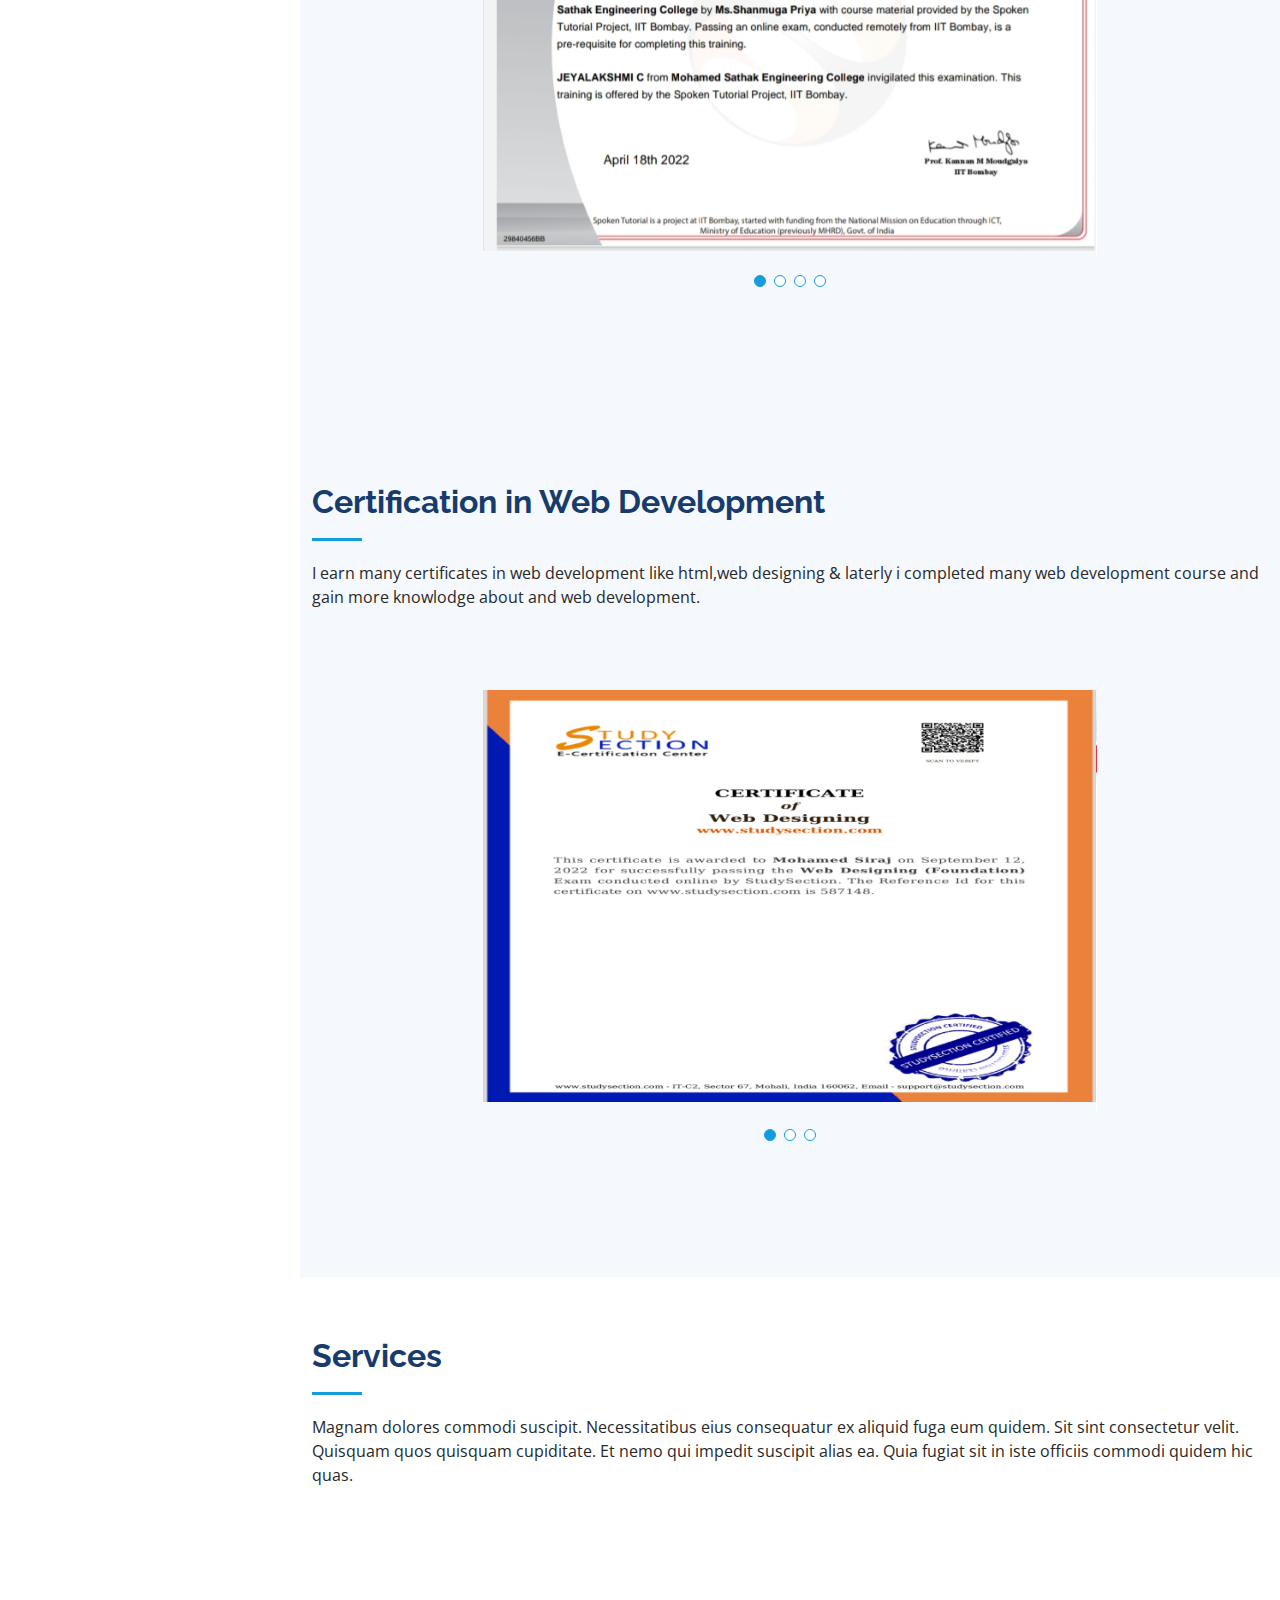
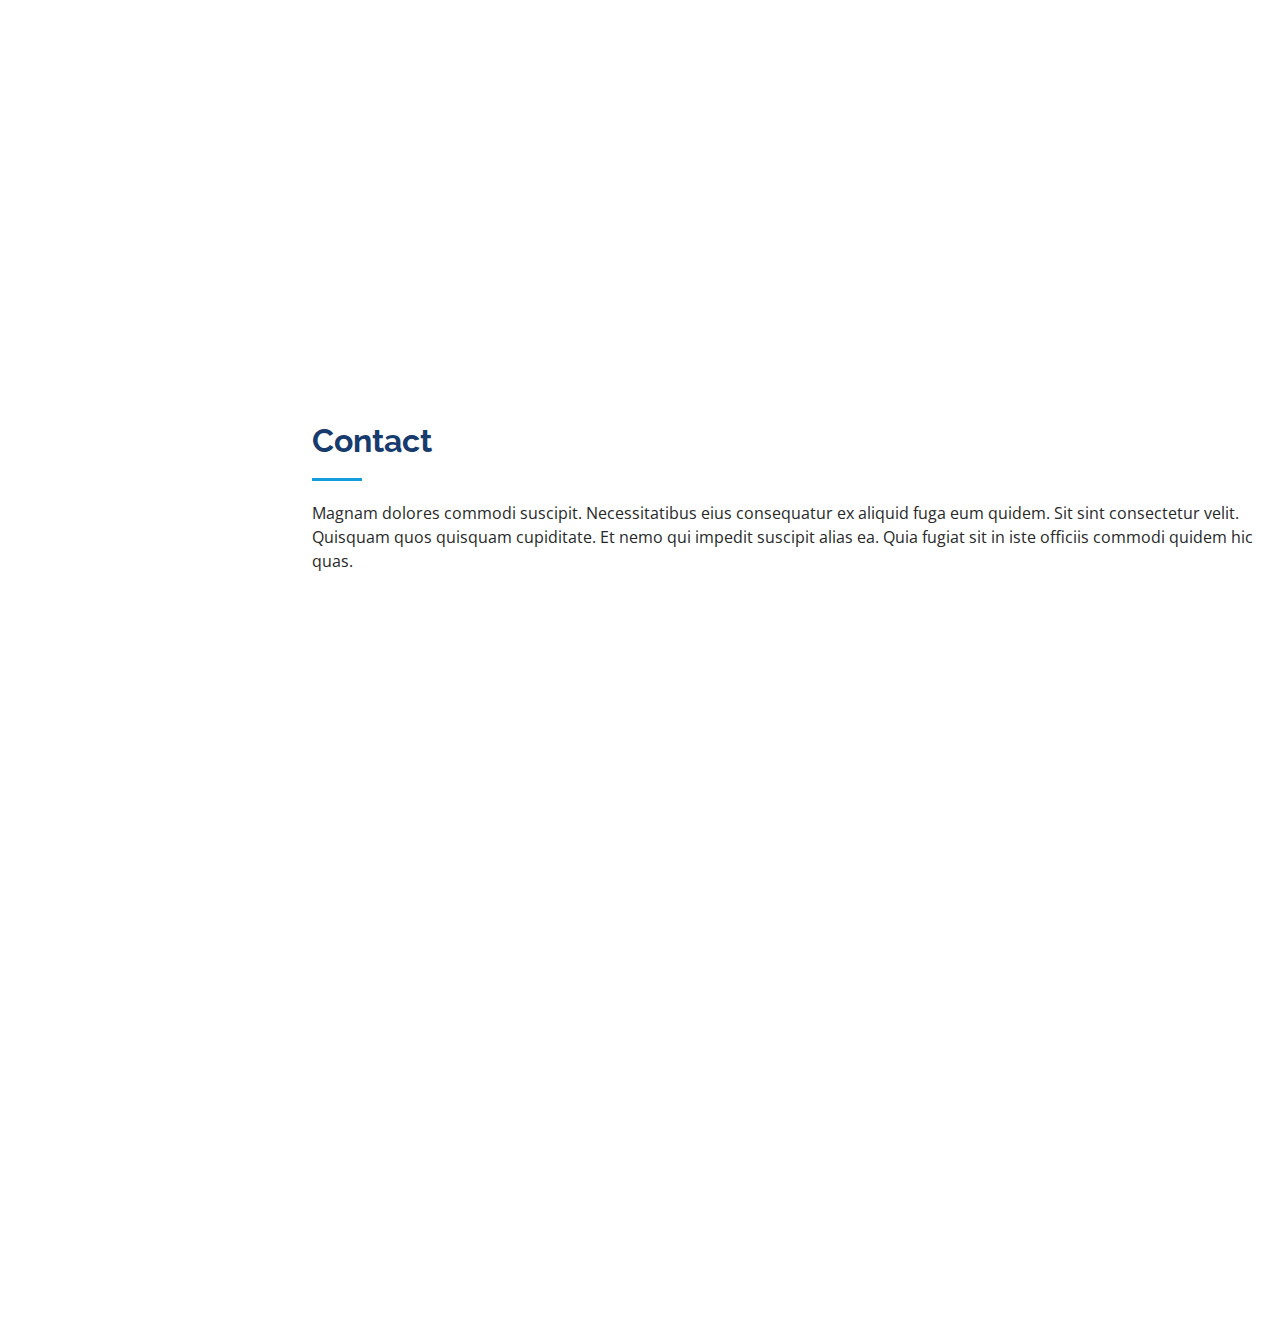
==== commit 5685ce5e: "upadte image certifiacte" ====
--- a/index.html
+++ b/index.html
@@ -560,7 +560,7 @@
                     </div>
                     
                      <div class="swiper-slide">
-                      <img src="assets/img/certificate4.jpeg" alt="loading...">
+                      <img src="assets/img/certificate4.jpg" alt="loading...">
                     </div>
     
                     <div class="swiper-slide">
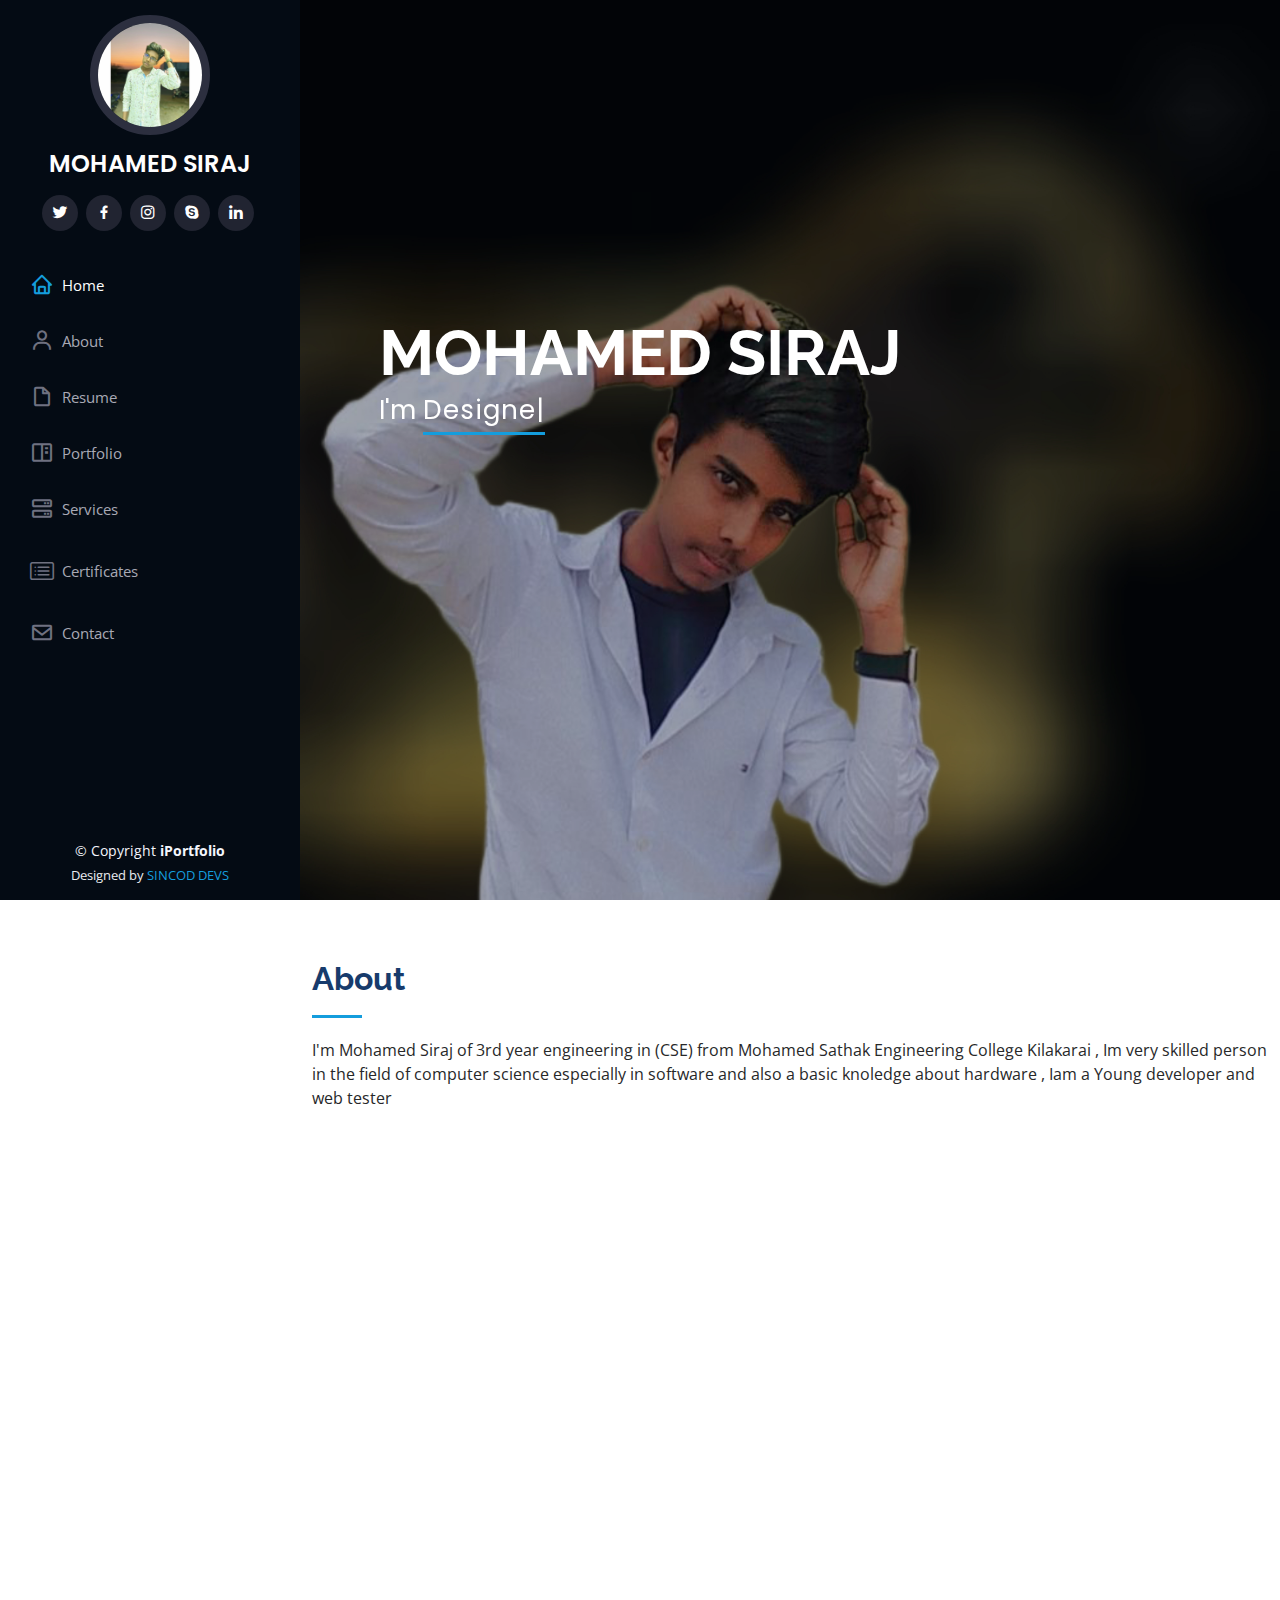
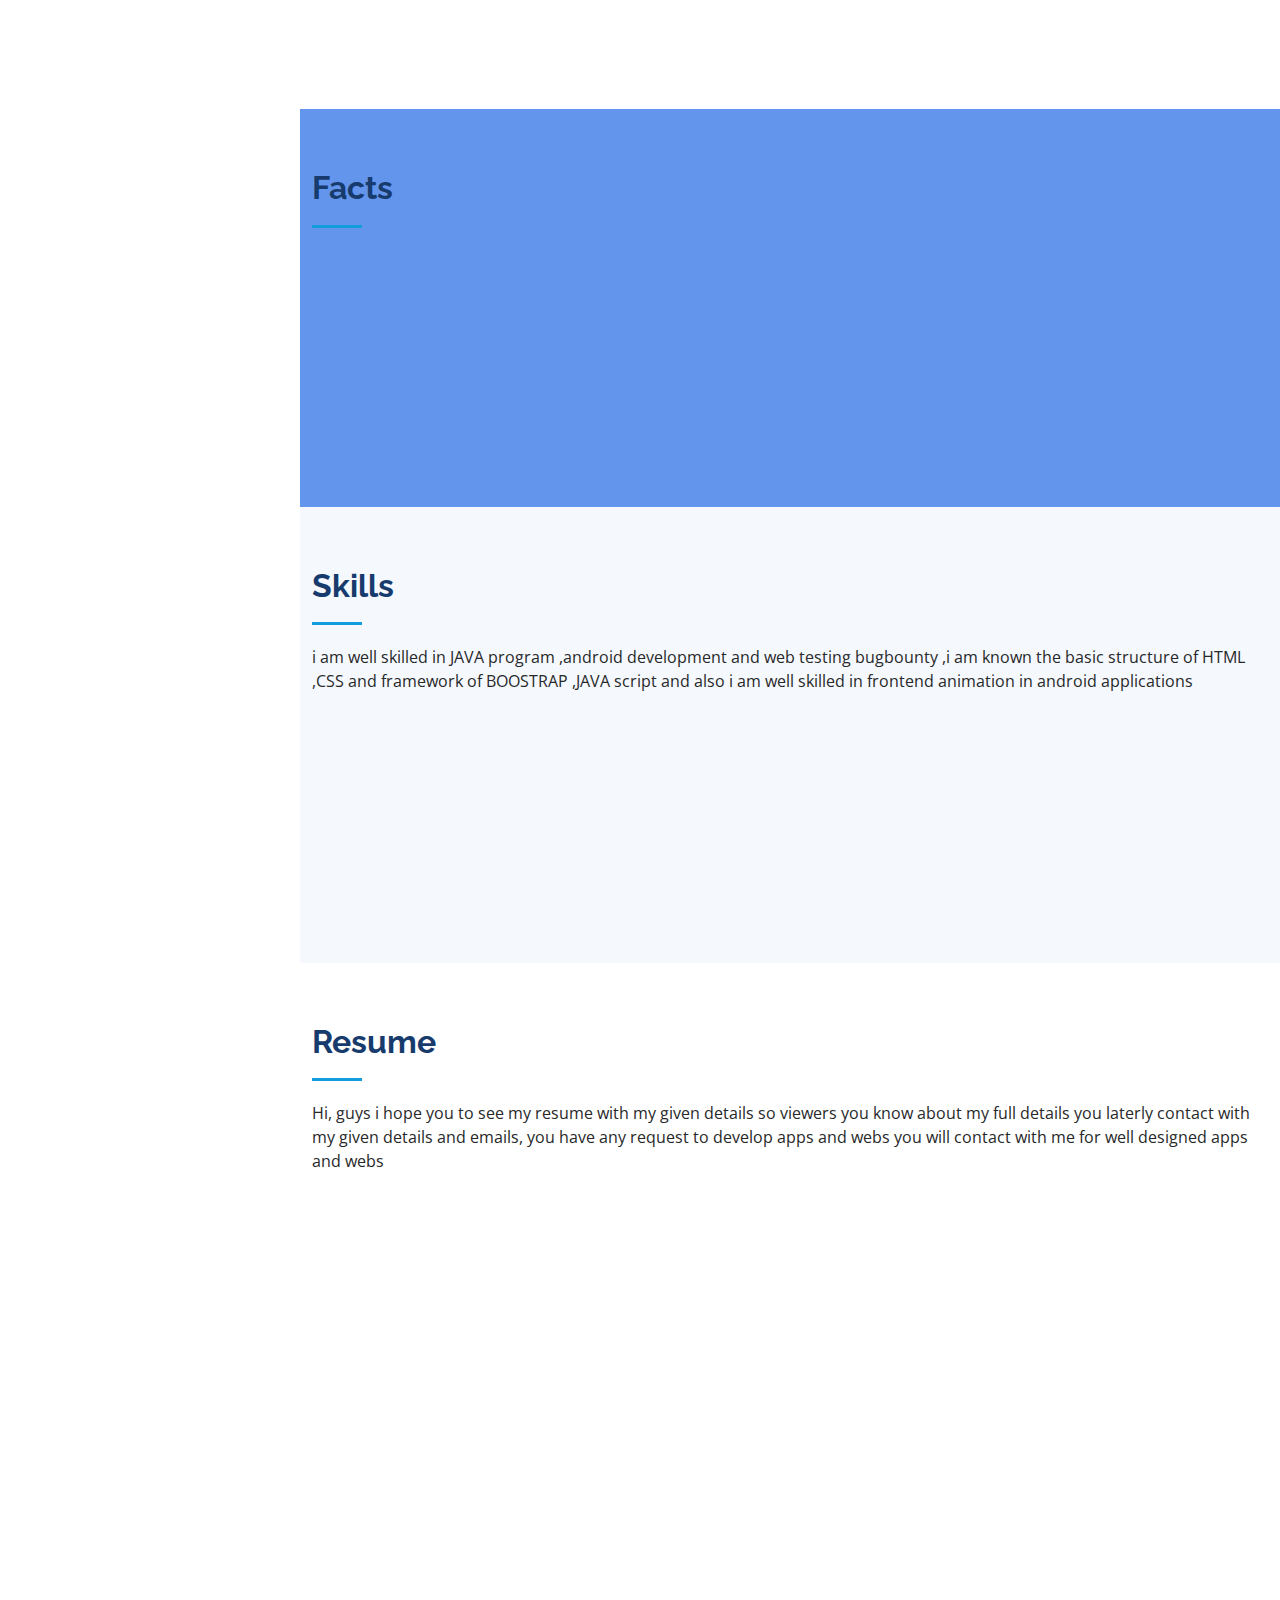
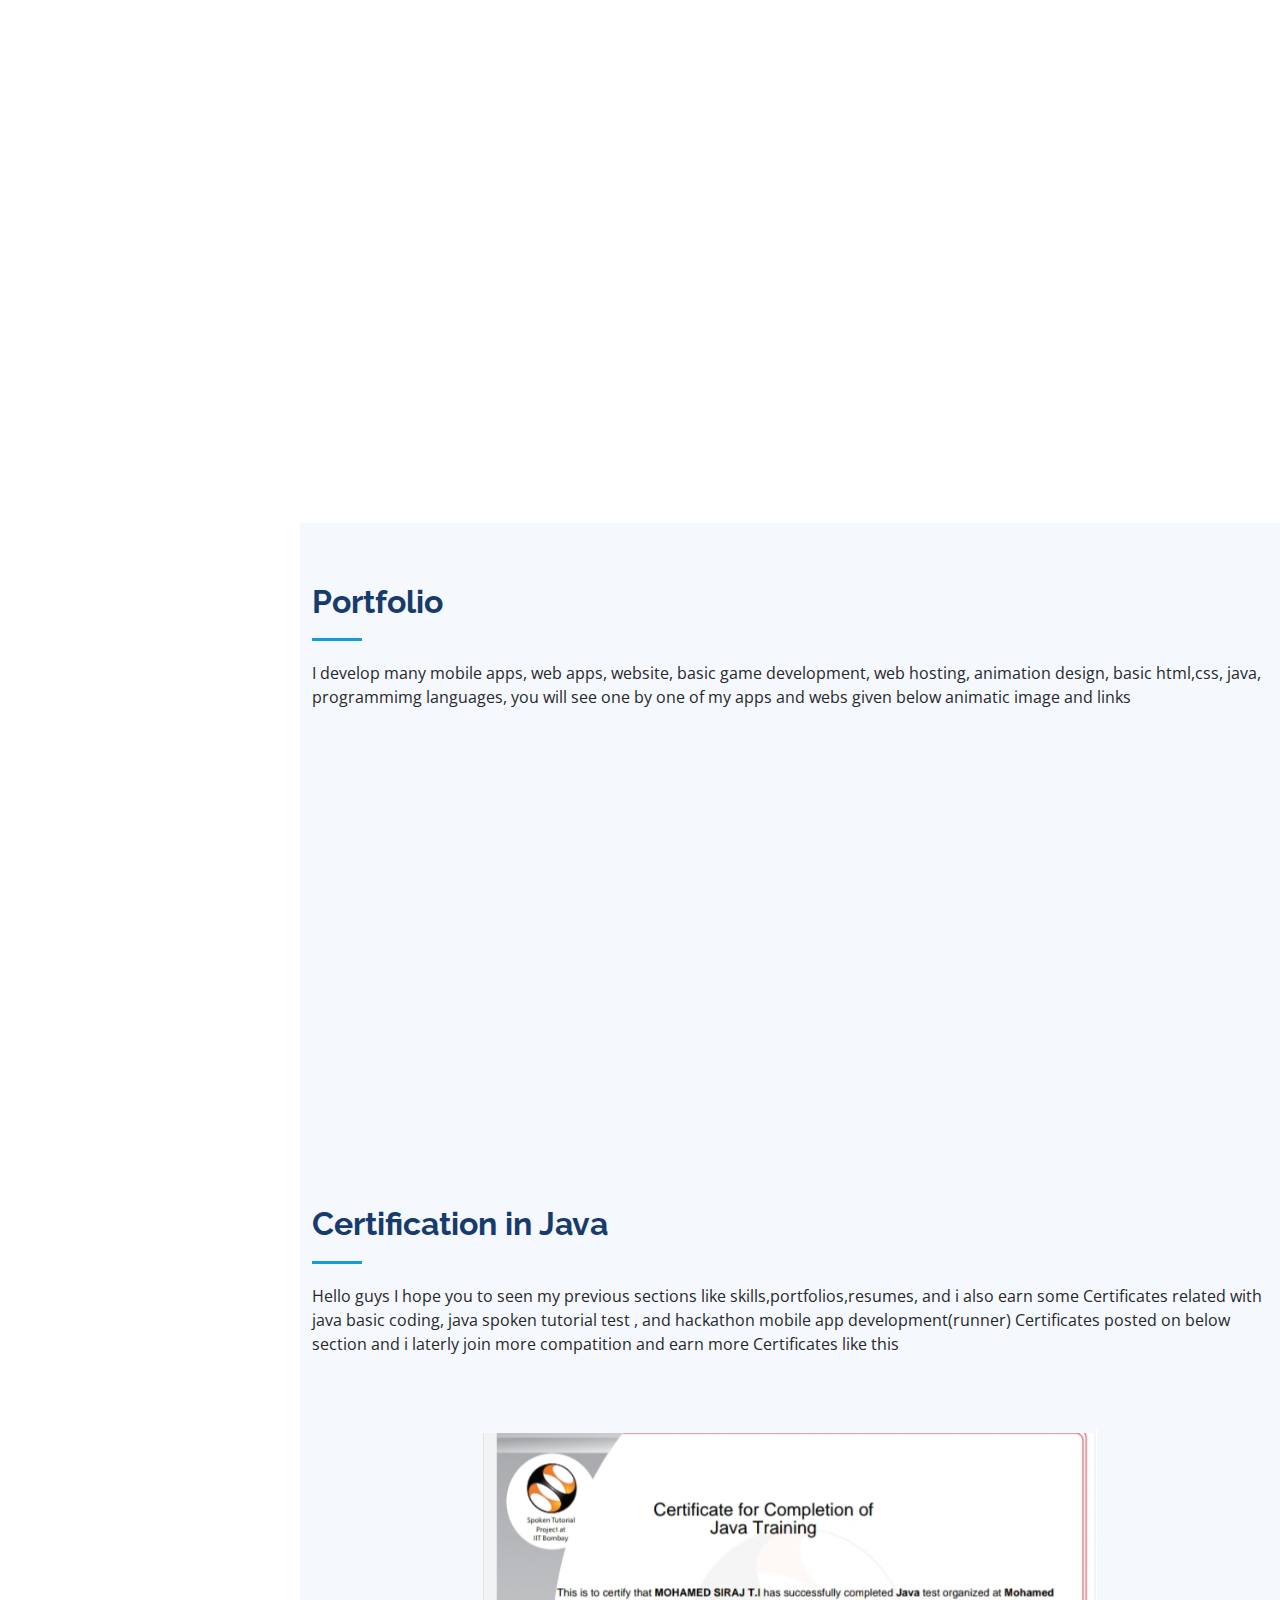
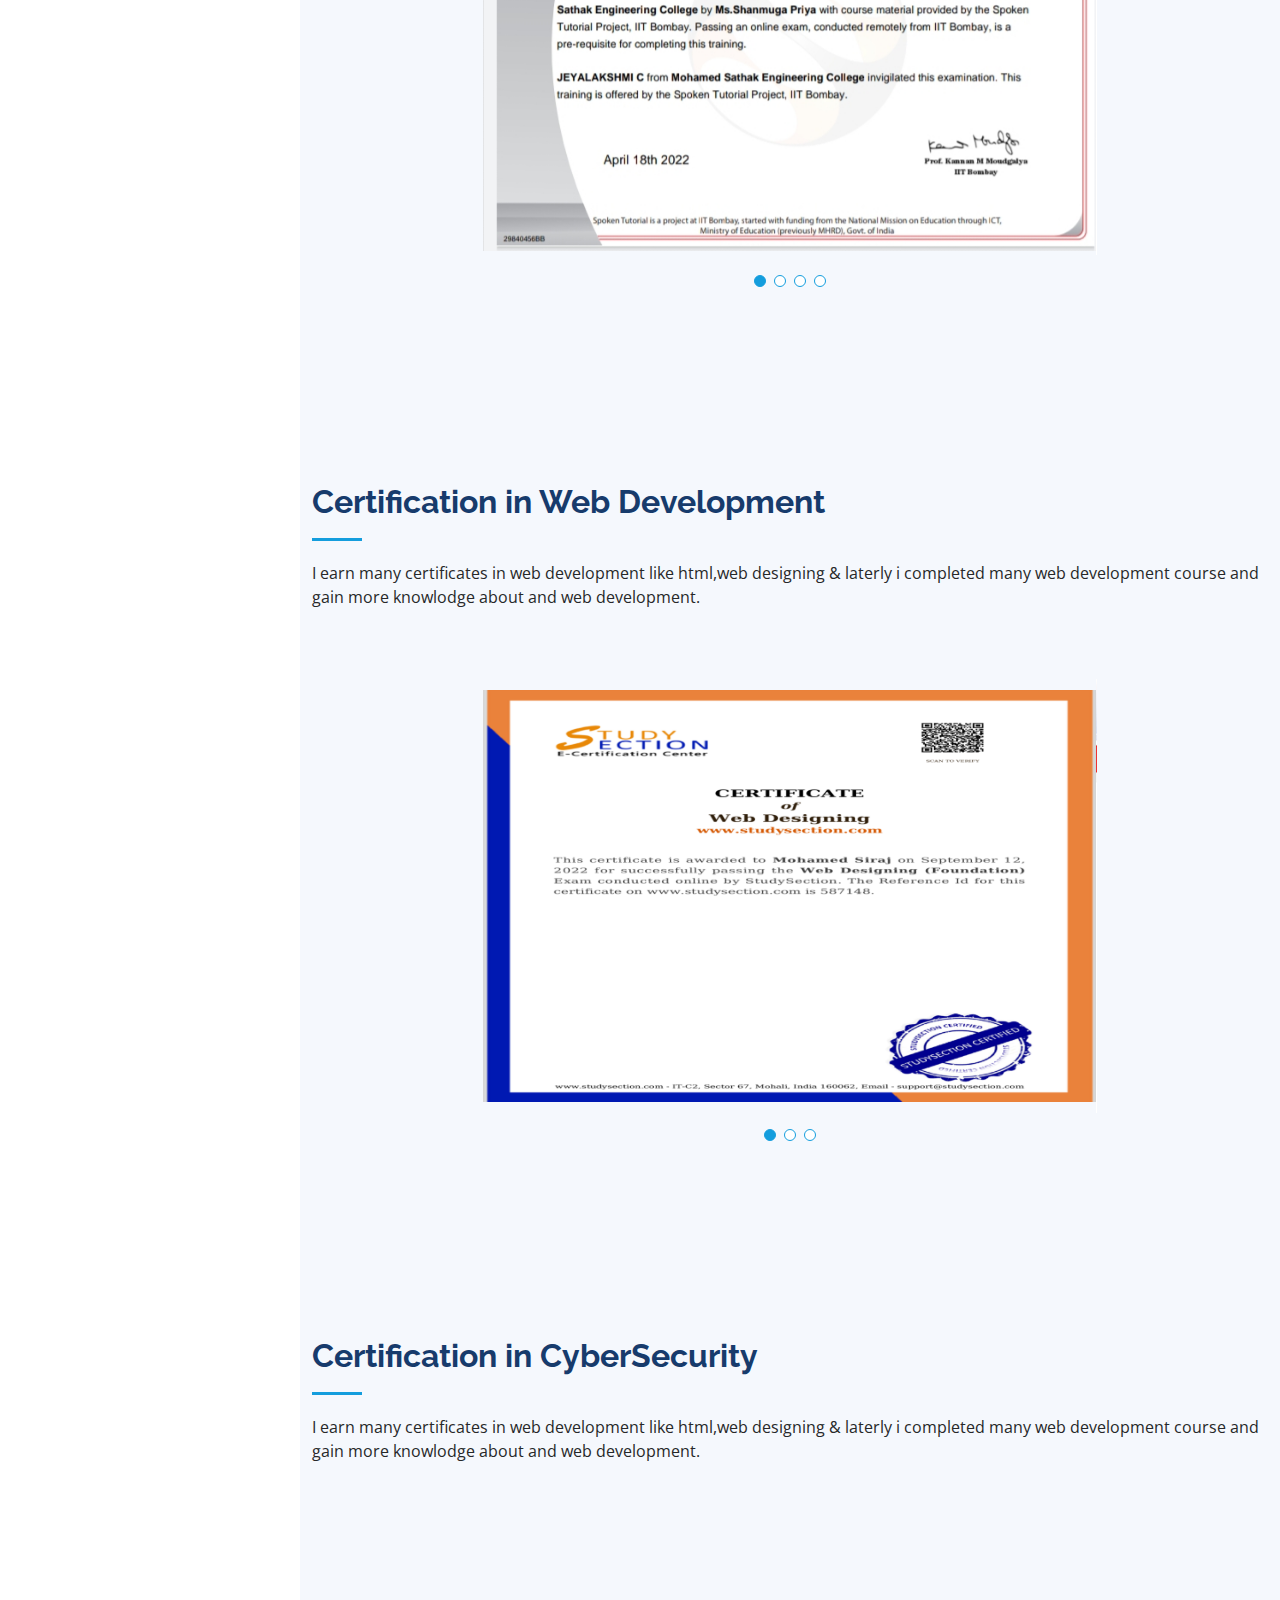
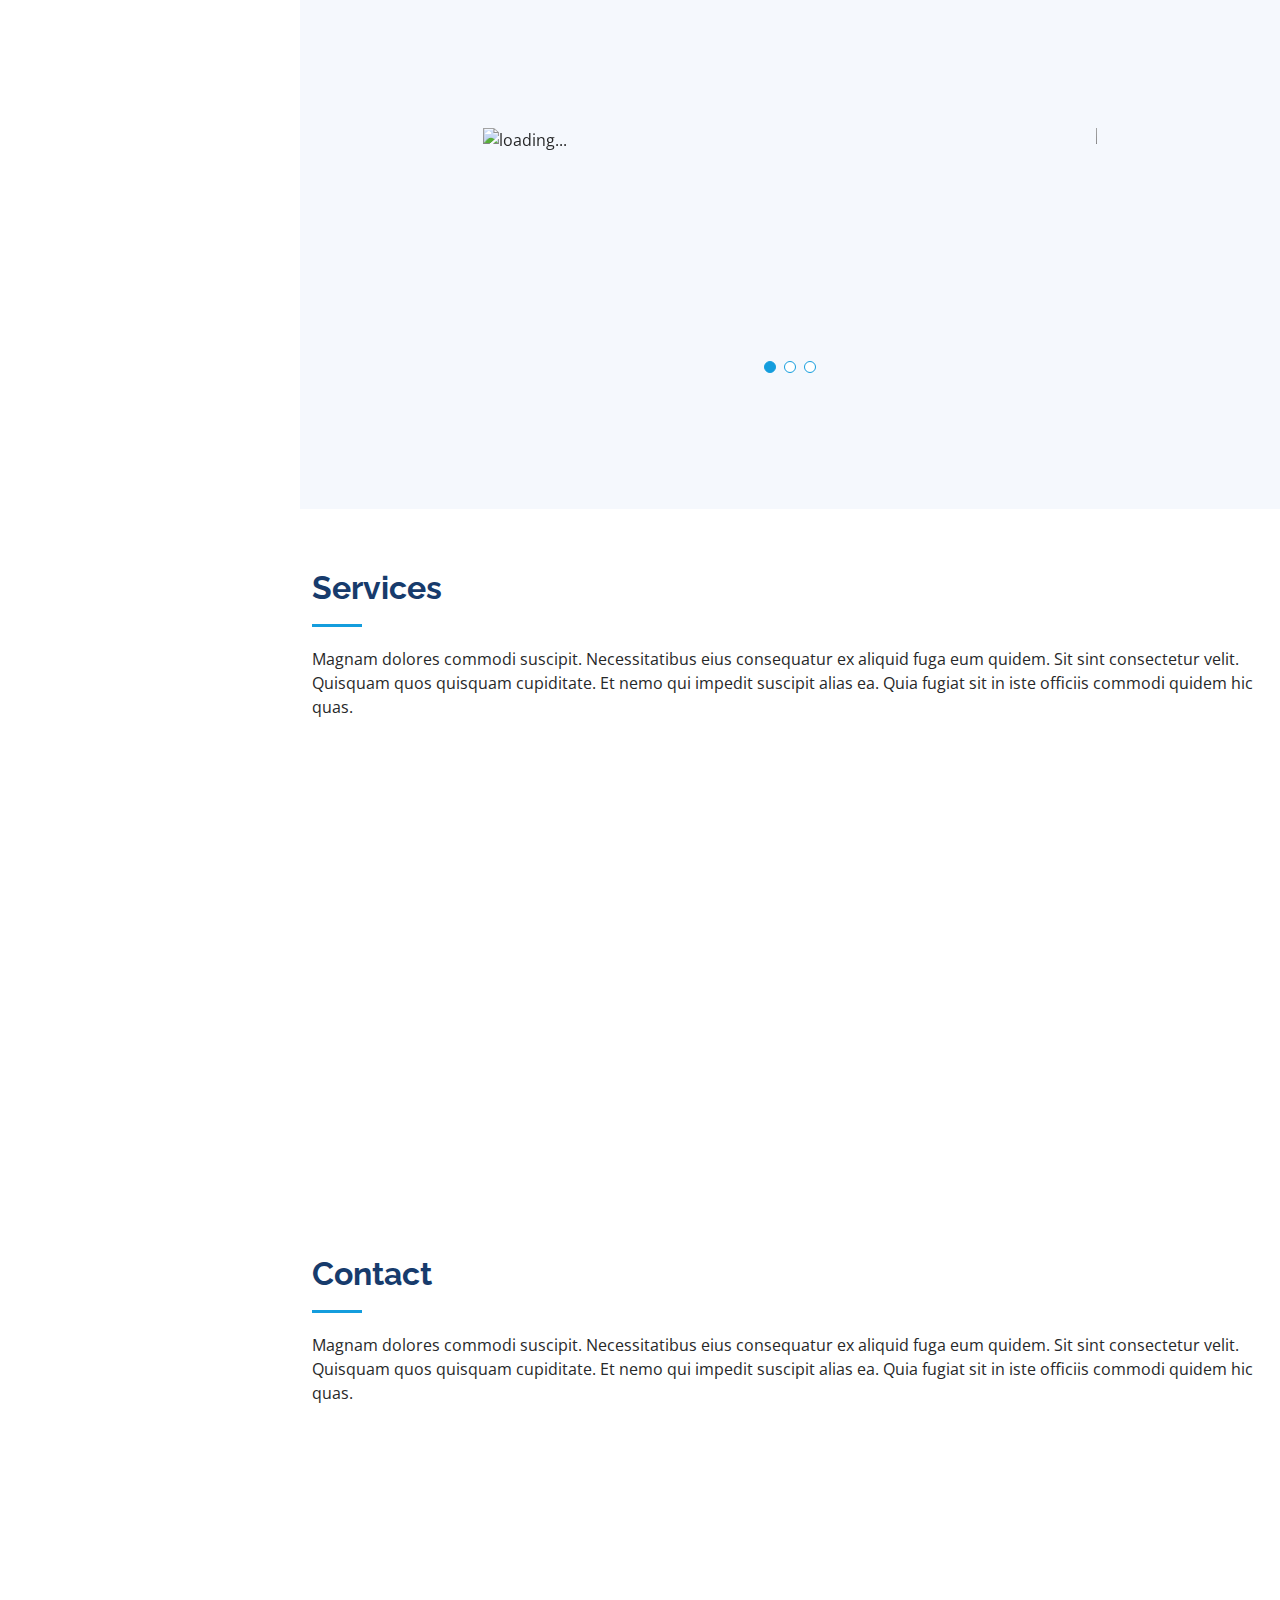
==== commit 070fe95a: "cyber update" ====
--- a/index.html
+++ b/index.html
@@ -10,8 +10,8 @@
   <meta content="" name="keywords">
 
   <!-- Favicons -->
-  <link href="assets1/img/favicon.png" rel="icon">
-  <link href="assets1/img/apple-touch-icon.png" rel="apple-touch-icon">
+  <link href="assets1/img/rocky.jpg" rel="icon">
+  <link href="assets1/img/rocky.jpg" rel="apple-touch-icon">
 
   <!-- Google Fonts -->
   <link href="https://fonts.googleapis.com/css?family=Open+Sans:300,300i,400,400i,600,600i,700,700i|Raleway:300,300i,400,400i,500,500i,600,600i,700,700i|Poppins:300,300i,400,400i,500,500i,600,600i,700,700i" rel="stylesheet">
@@ -617,6 +617,47 @@
           </div>
         </section>
             </section>
+
+<section id="Certificates" class="Certificates section-bg">
+          <div class="container">
+    
+            <div class="section-title">
+              <h2>Certification in CyberSecurity </h2>
+              <p> I earn many certificates in web development like html,web designing & laterly i completed many web development course and gain more knowlodge about and web development.</p>
+            </div>
+            
+            <section id="portfolio-details" class="portfolio-details">
+              <div class="container">
+        
+                <div class="row gy-4">
+        
+                  <div class="col-lg-6 col-lg-8 mx-auto margin ">
+                    <div class="portfolio-details-slider swiper">
+                      <div class="swiper-wrapper align-items-center">
+        
+                        <div class="swiper-slide">
+                          <img src="assets/img/cybersecurity.jpg" alt="loading...">
+                        </div>
+        
+                        <div class="swiper-slide">
+                          <img src="assets/img/ethical hacking (1).jpg" alt="loading...">
+                        </div>
+        
+                        <div class="swiper-slide">
+                          <img src="assets/img/web certi.png" alt="loading...">
+                        </div>
+        
+                      </div>
+                      <div class="swiper-pagination"></div>
+                    </div>
+                  </div>
+        </div>
+              </div>
+            </section>
+          </div>
+        </section>
+            </section>
+  
   
    
     <!-- ======= Services Section ======= -->
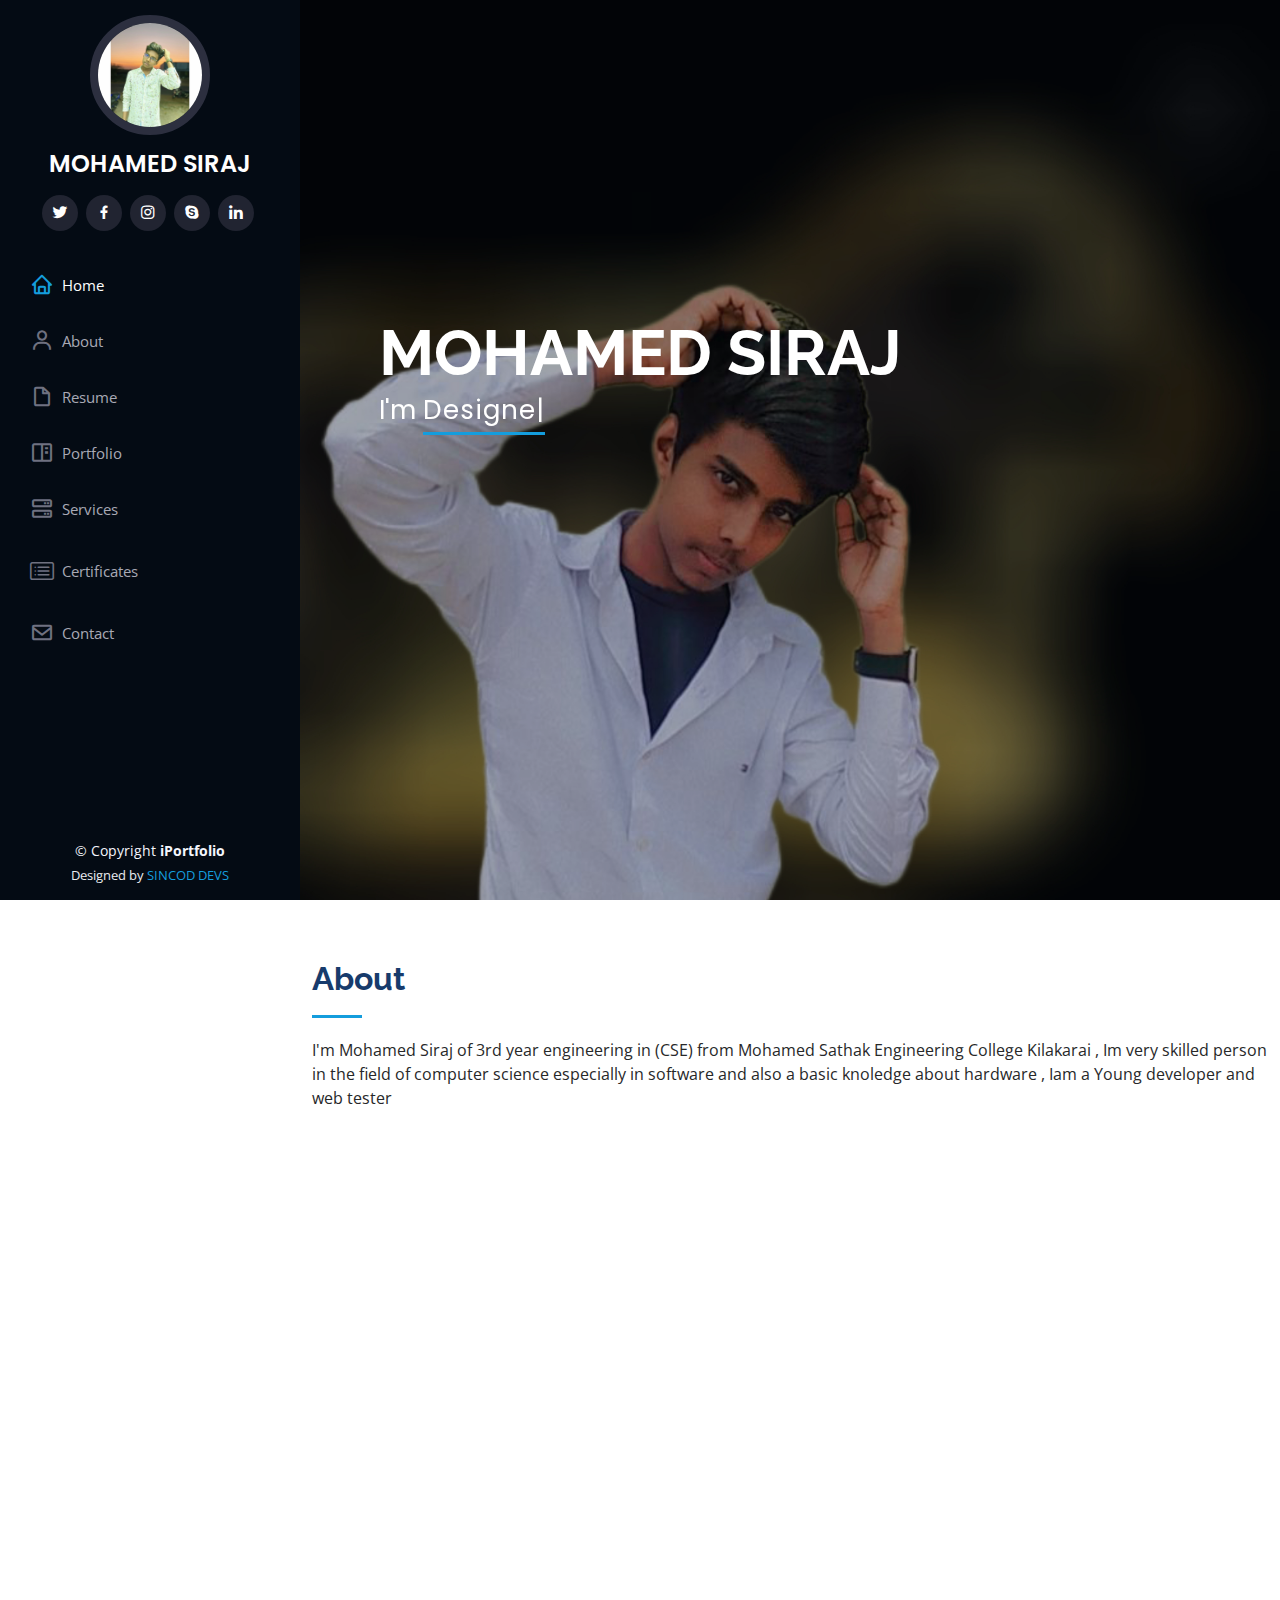
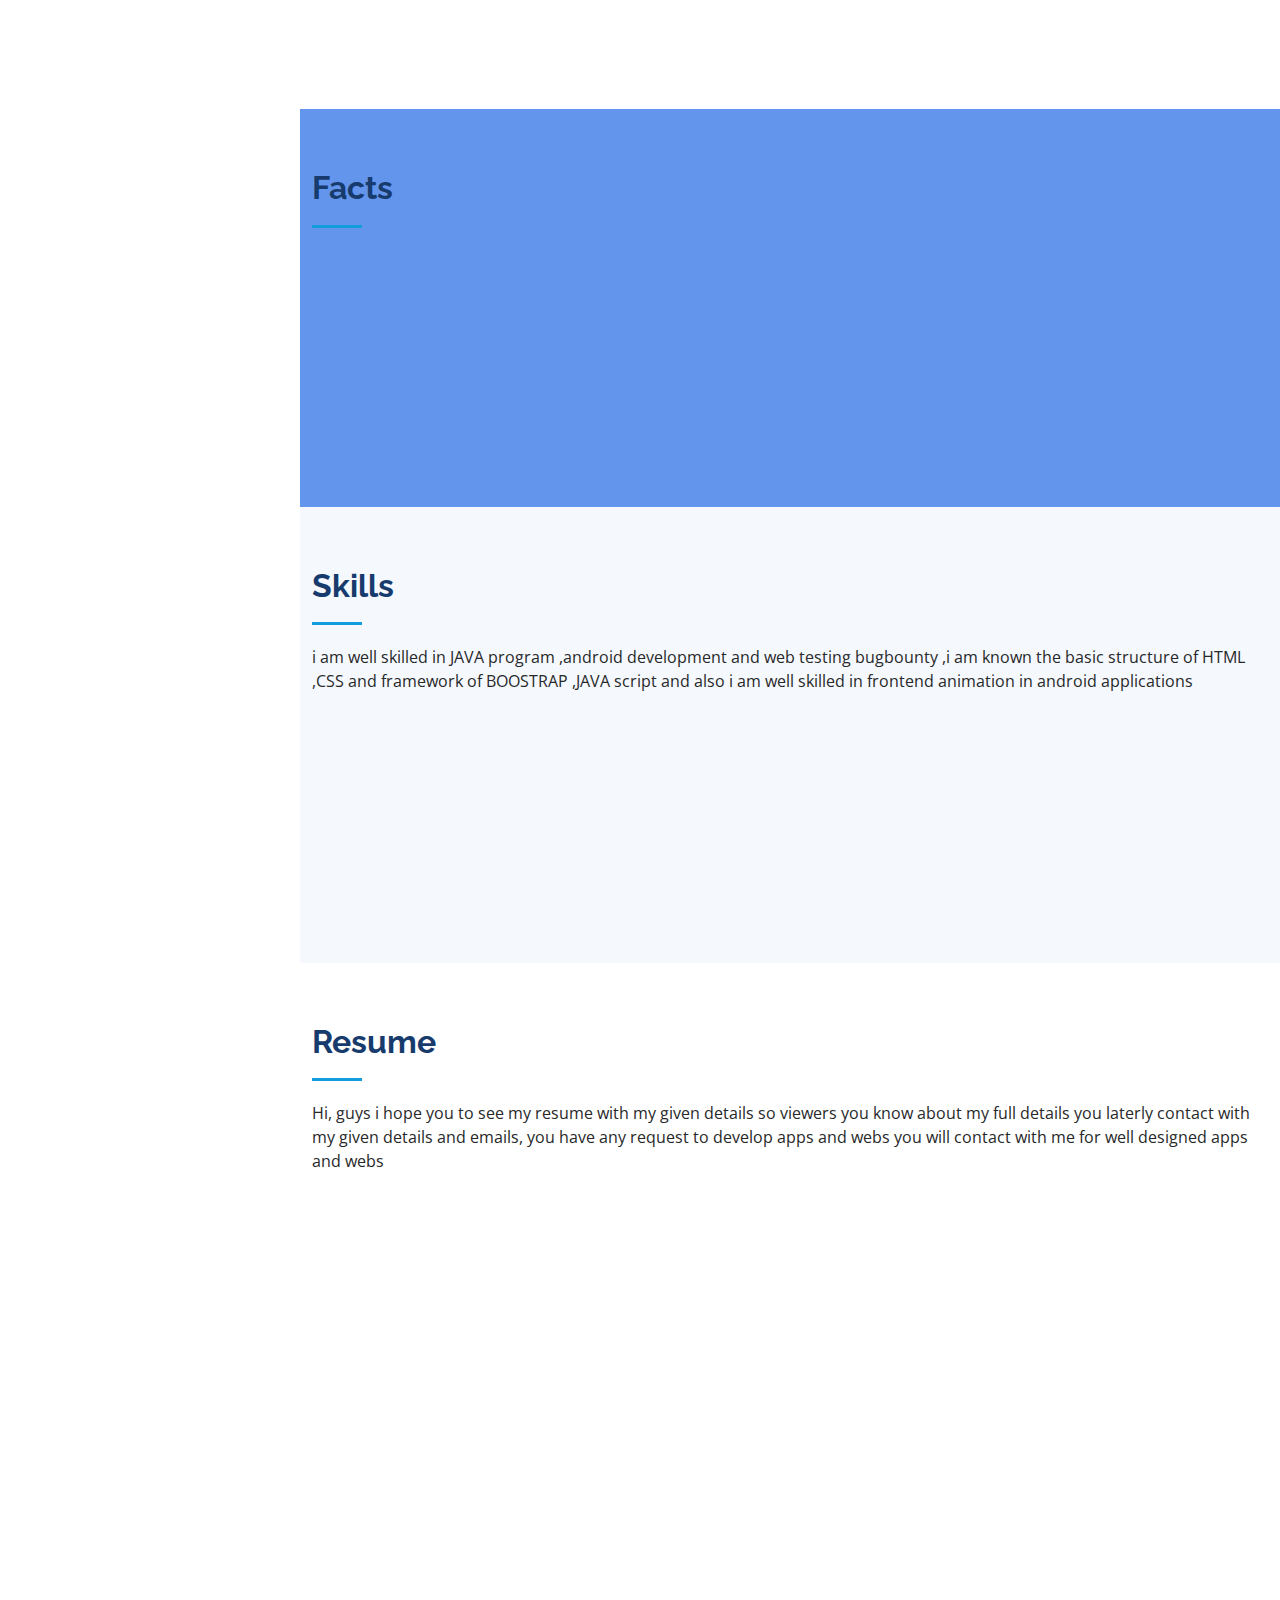
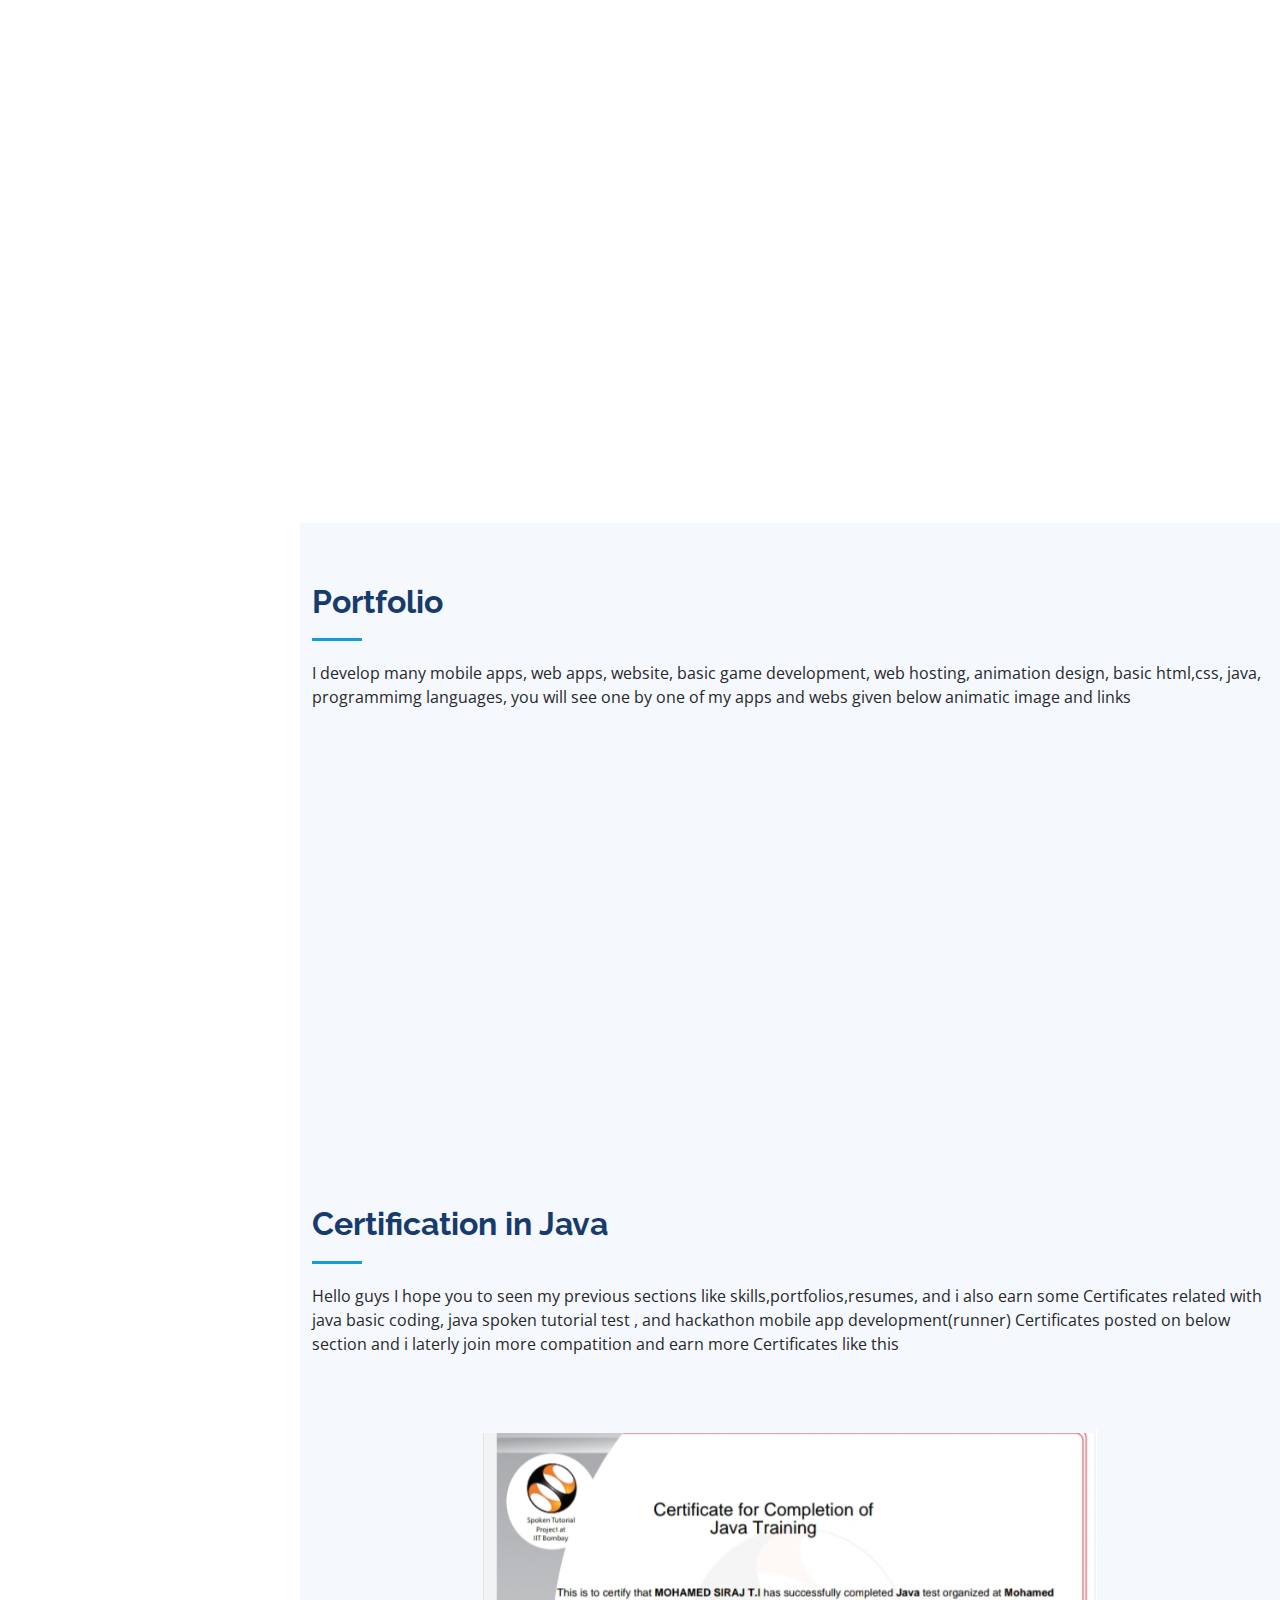
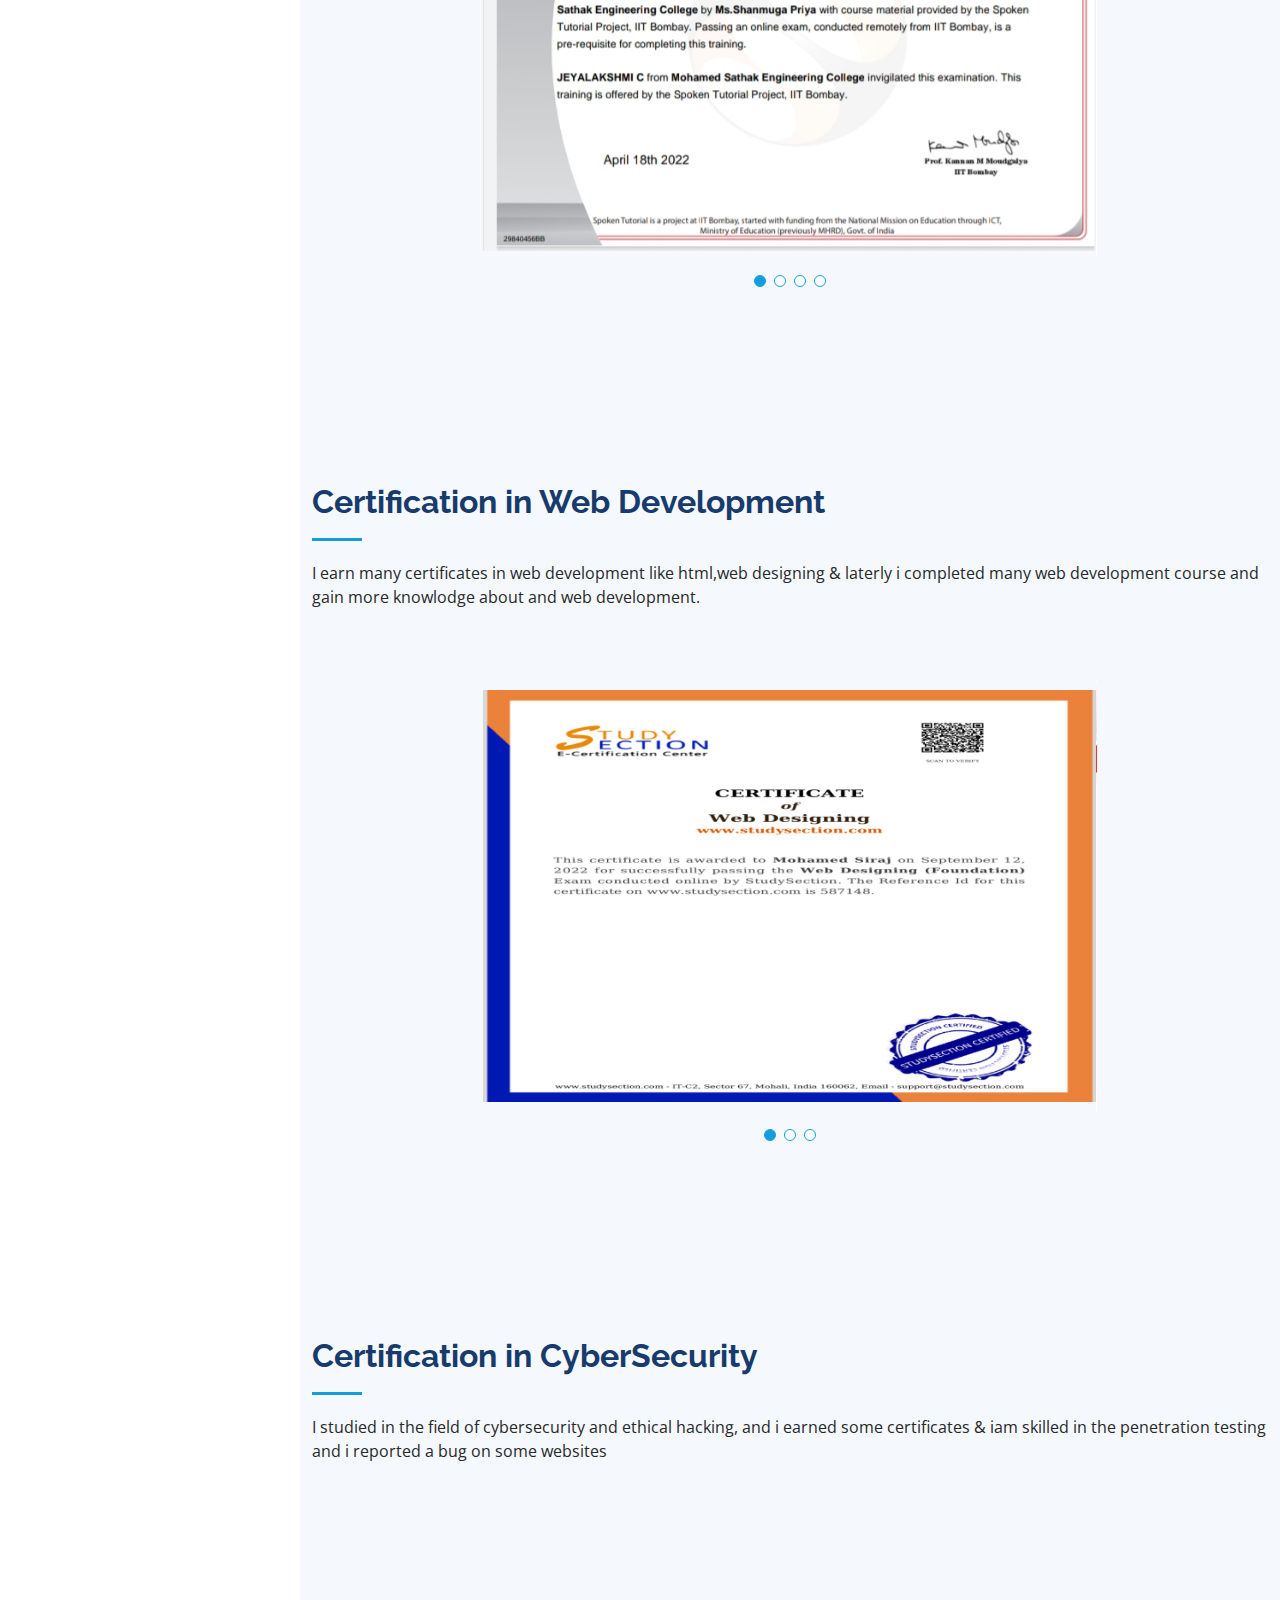
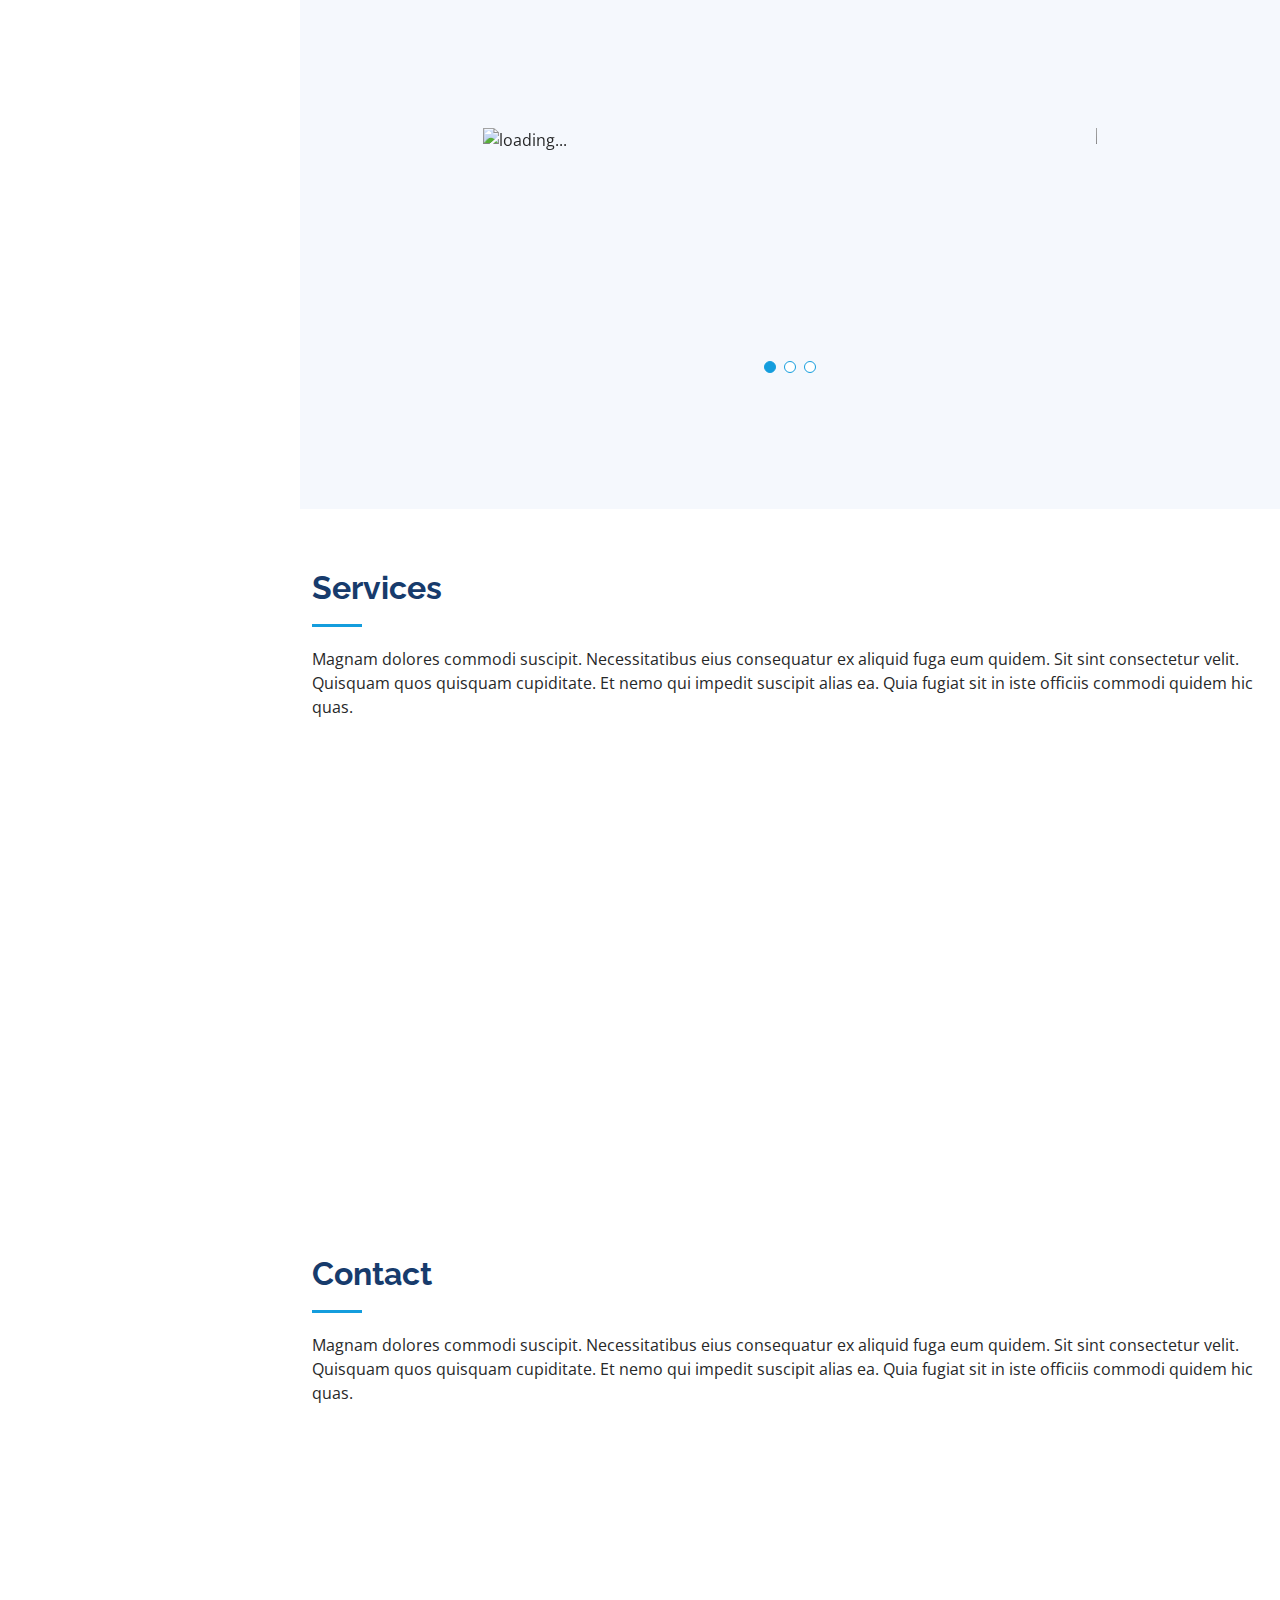
==== commit 2614523a: "cyber attack" ====
--- a/index.html
+++ b/index.html
@@ -623,7 +623,7 @@
     
             <div class="section-title">
               <h2>Certification in CyberSecurity </h2>
-              <p> I earn many certificates in web development like html,web designing & laterly i completed many web development course and gain more knowlodge about and web development.</p>
+              <p>I studied in the field of cybersecurity and ethical hacking, and i earned some certificates & iam skilled in the penetration testing and i reported a bug on some websites  </p>
             </div>
             
             <section id="portfolio-details" class="portfolio-details">
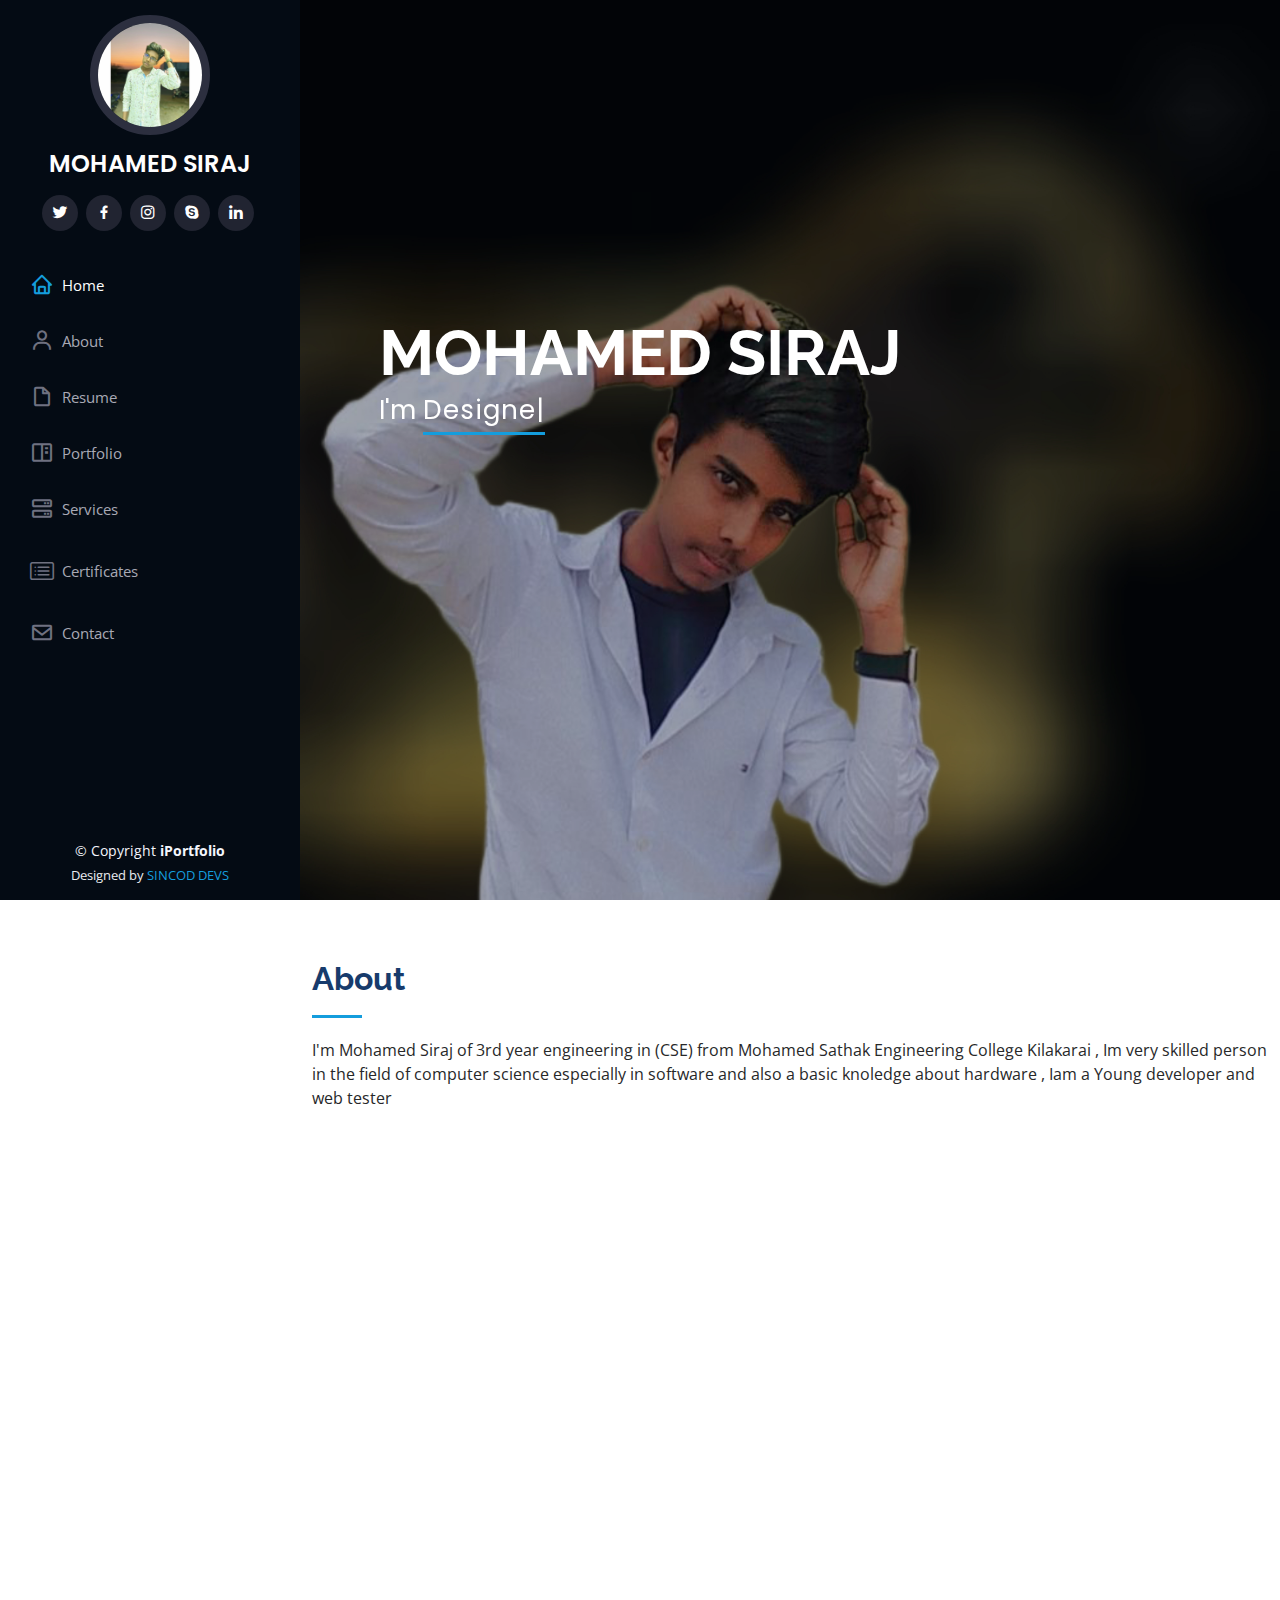
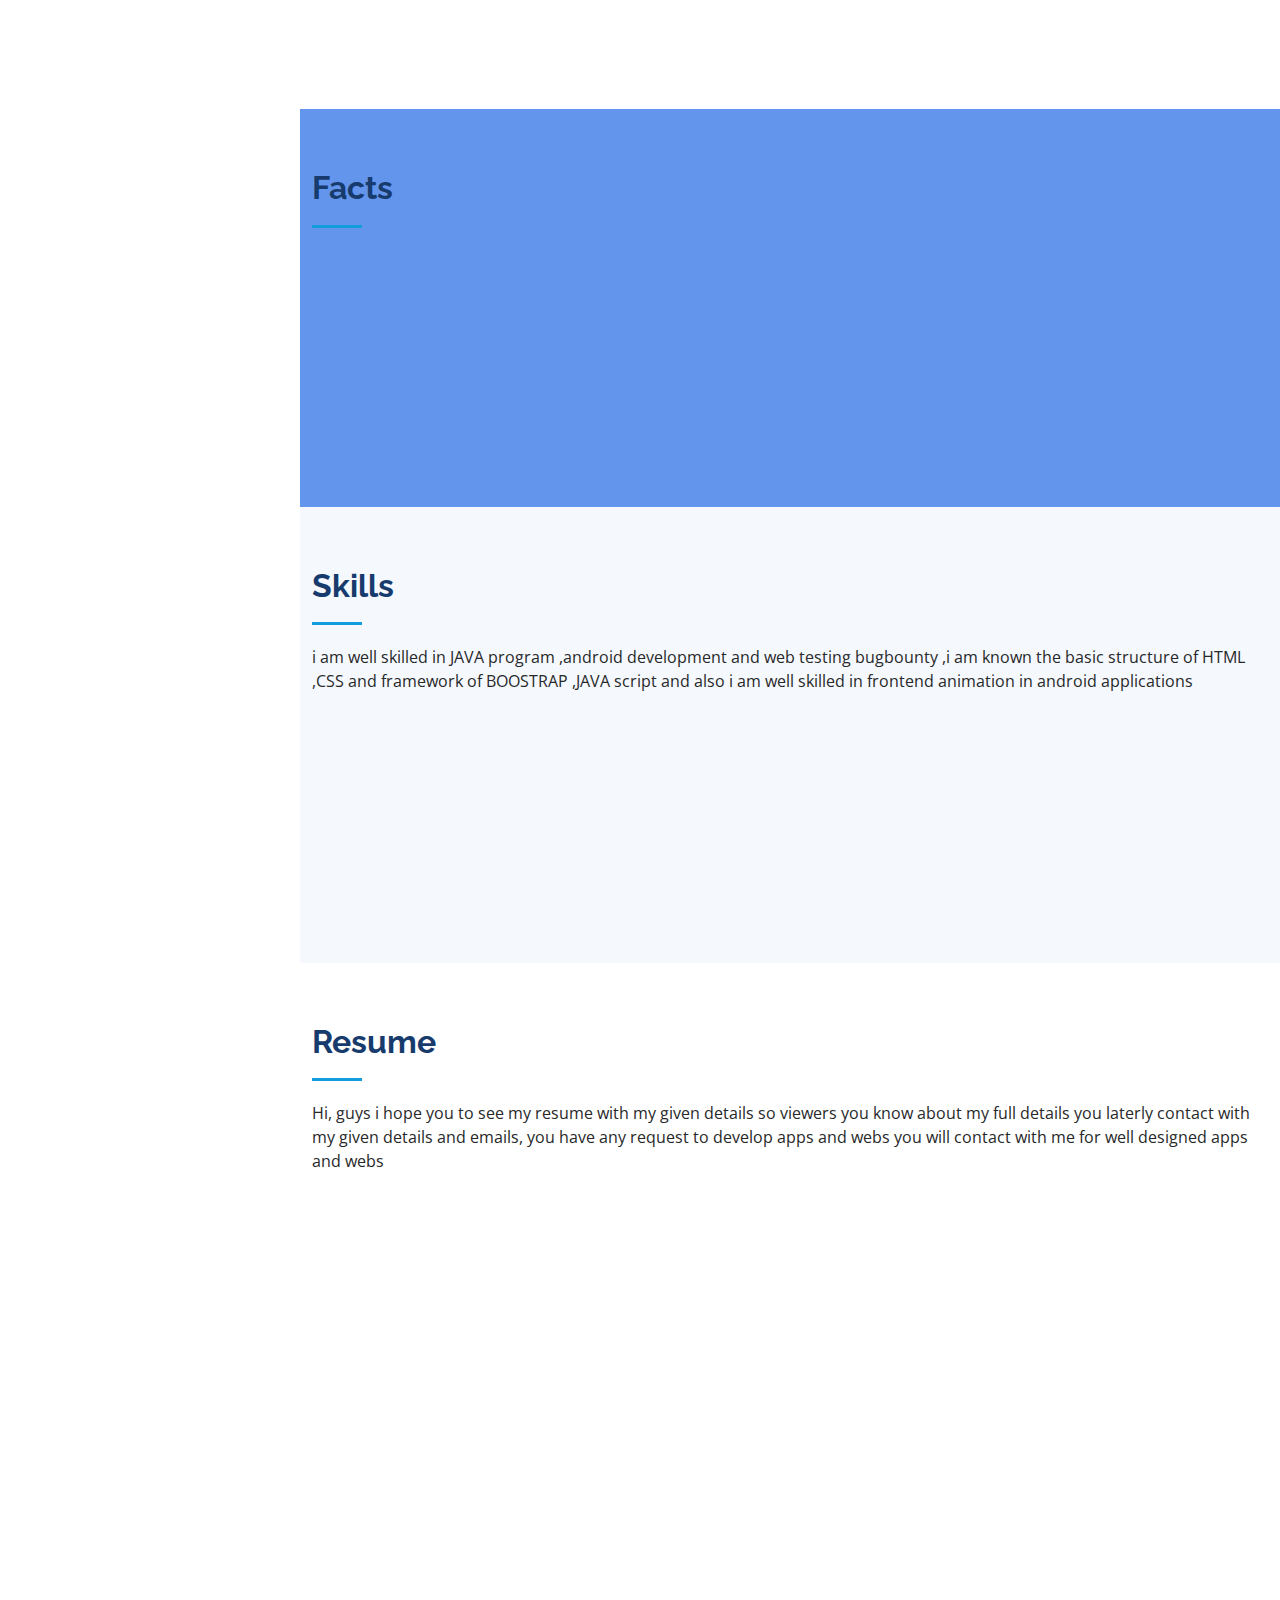
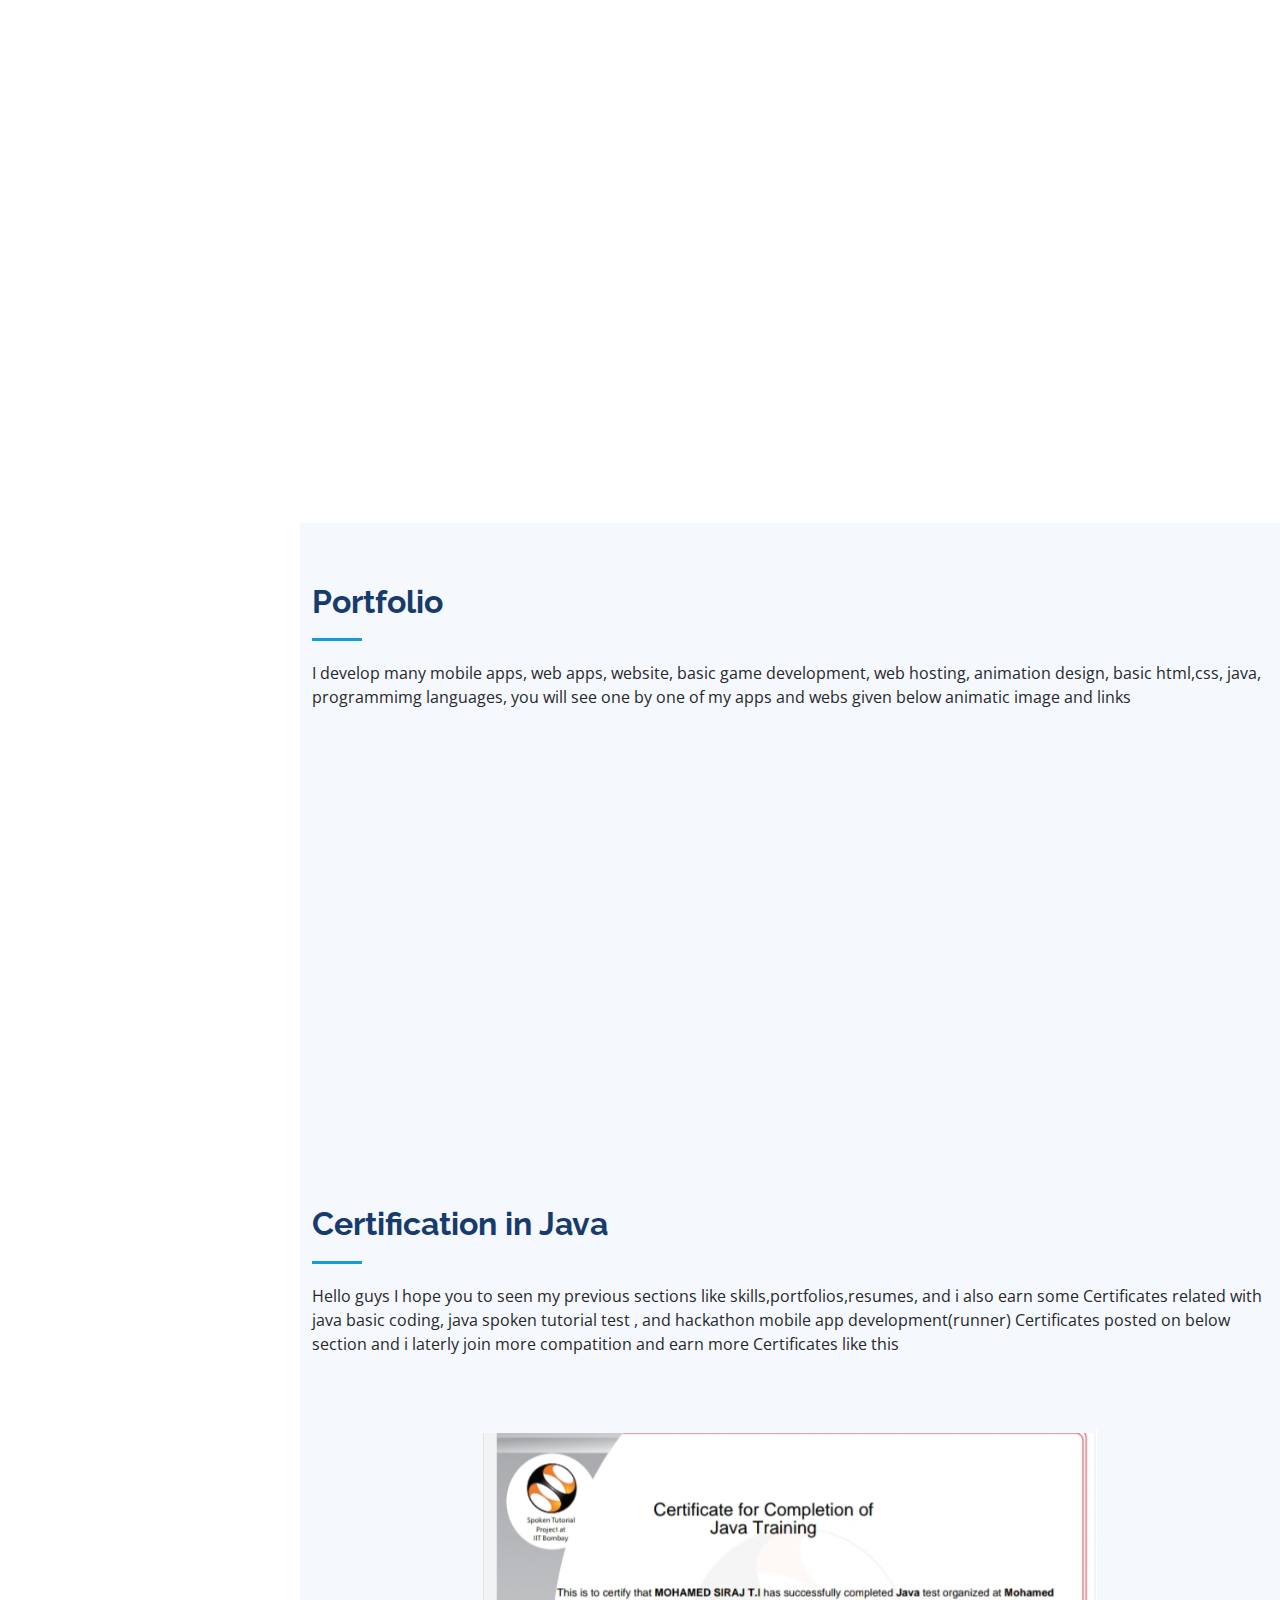
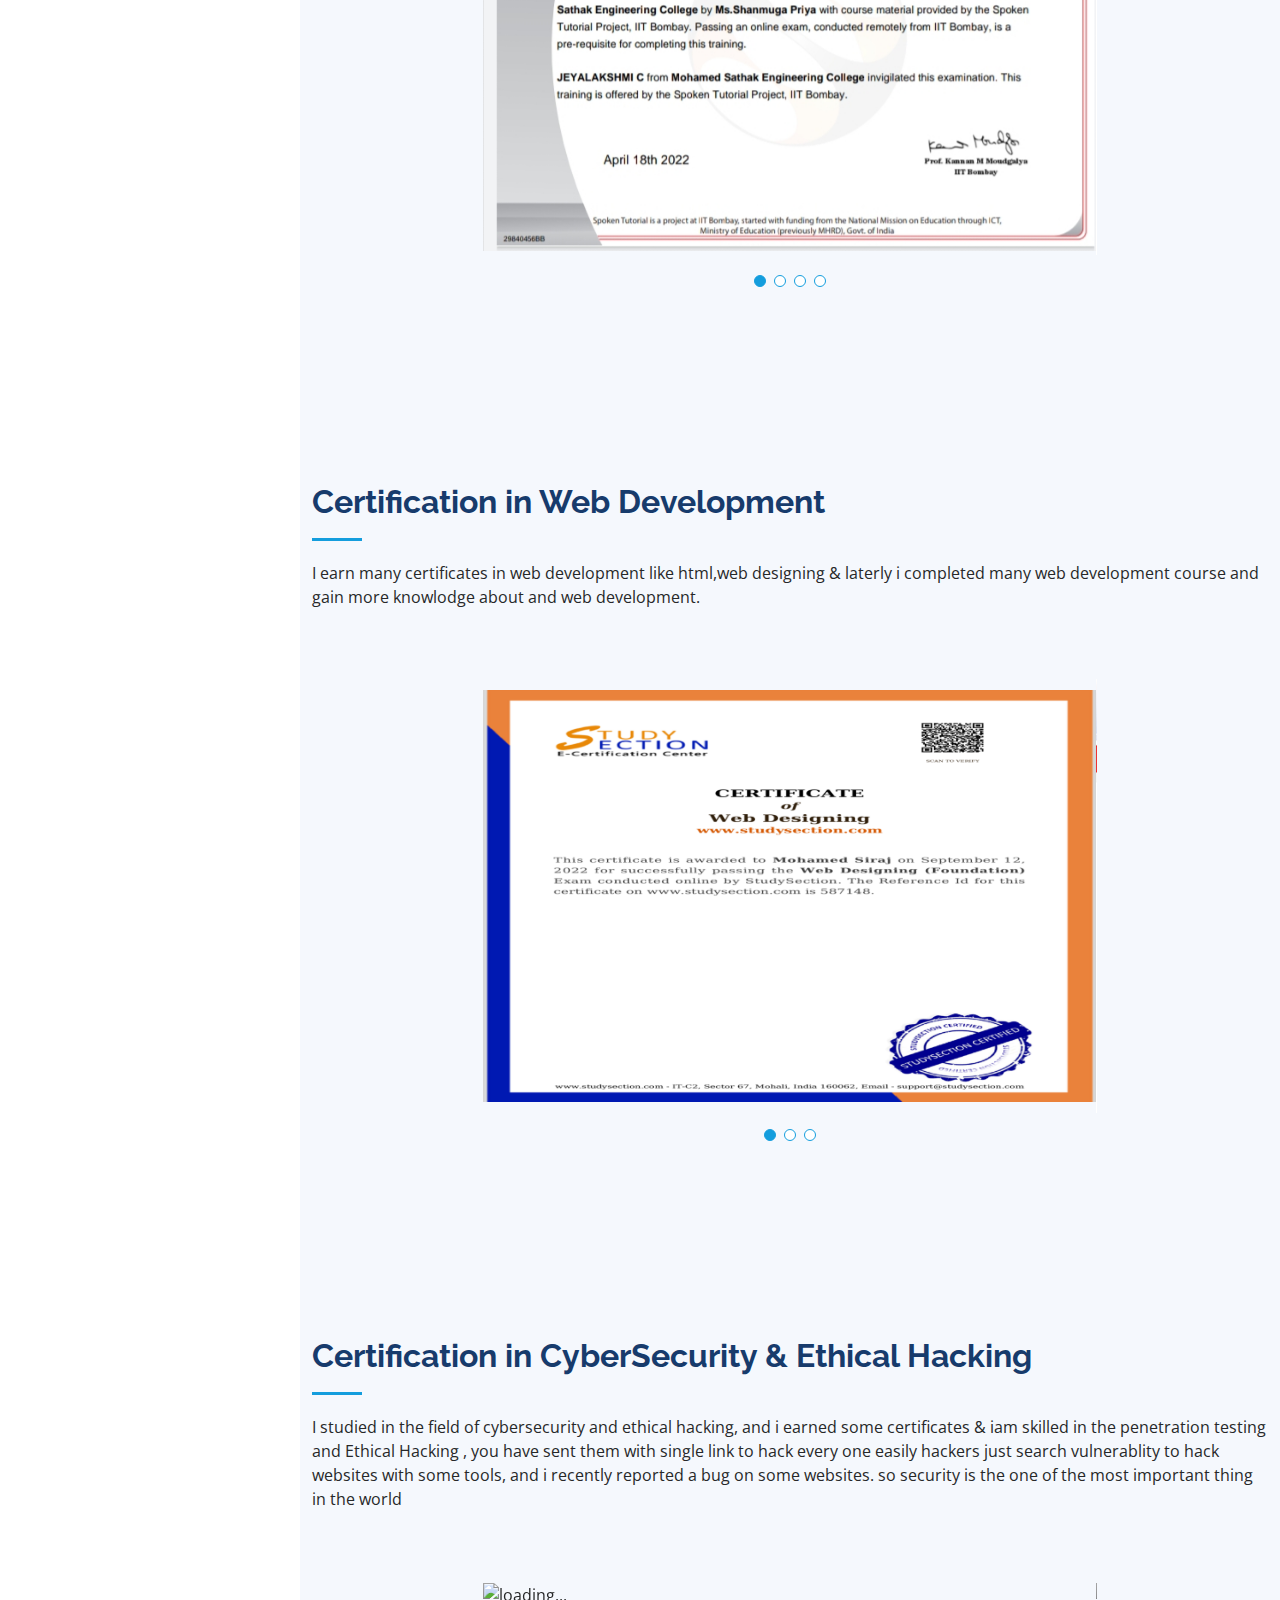
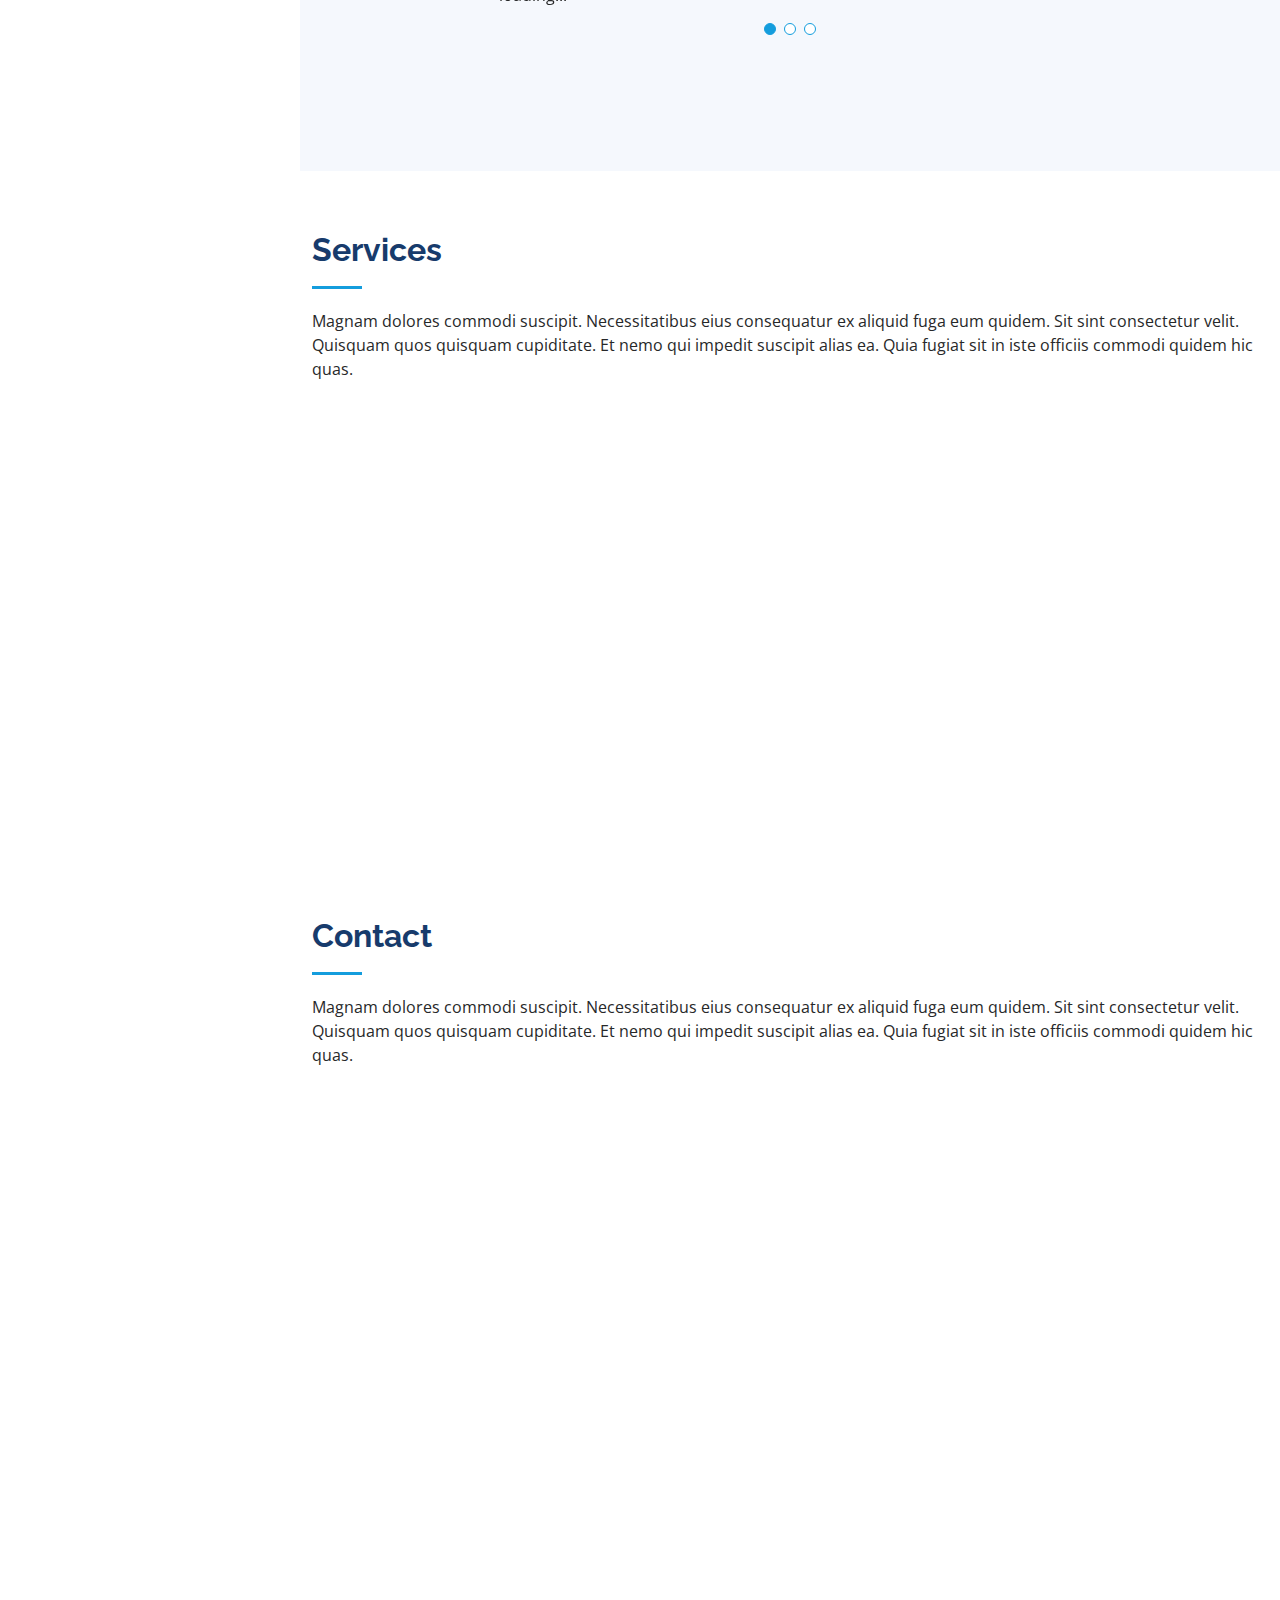
==== commit e344b2ca: "update profile" ====
--- a/index.html
+++ b/index.html
@@ -10,8 +10,9 @@
   <meta content="" name="keywords">
 
   <!-- Favicons -->
-  <link href="assets1/img/rocky.jpg" rel="icon">
-  <link href="assets1/img/rocky.jpg" rel="apple-touch-icon">
+  <!-- Favicons -->
+  <link href="assets1/img/s-symbol.png" rel="icon">
+  <link href="assets/img/outfit.jpg" rel="apple-touch-icon">
 
   <!-- Google Fonts -->
   <link href="https://fonts.googleapis.com/css?family=Open+Sans:300,300i,400,400i,600,600i,700,700i|Raleway:300,300i,400,400i,500,500i,600,600i,700,700i|Poppins:300,300i,400,400i,500,500i,600,600i,700,700i" rel="stylesheet">
@@ -618,12 +619,14 @@
         </section>
             </section>
 
-<section id="Certificates" class="Certificates section-bg">
+     
+        <section id="Certificates" class="Certificates section-bg">
           <div class="container">
     
             <div class="section-title">
-              <h2>Certification in CyberSecurity </h2>
-              <p>I studied in the field of cybersecurity and ethical hacking, and i earned some certificates & iam skilled in the penetration testing and i reported a bug on some websites  </p>
+              <h2>Certification in CyberSecurity & Ethical Hacking</h2>
+              <p>I studied in the field of cybersecurity and ethical hacking, and i earned some certificates & iam skilled in the penetration testing and Ethical Hacking , you have sent them with single link to hack every one easily hackers just search vulnerablity to hack websites with some tools, and i recently reported a bug on some websites. so security is the one of the most important thing in the world 
+             </p>
             </div>
             
             <section id="portfolio-details" class="portfolio-details">
@@ -644,7 +647,7 @@
                         </div>
         
                         <div class="swiper-slide">
-                          <img src="assets/img/web certi.png" alt="loading...">
+                          <img src="assets/img/ethical hacking (1).jpg" alt="loading...">
                         </div>
         
                       </div>
@@ -657,8 +660,6 @@
           </div>
         </section>
             </section>
-  
-  
    
     <!-- ======= Services Section ======= -->
     <section id="services" class="services">
